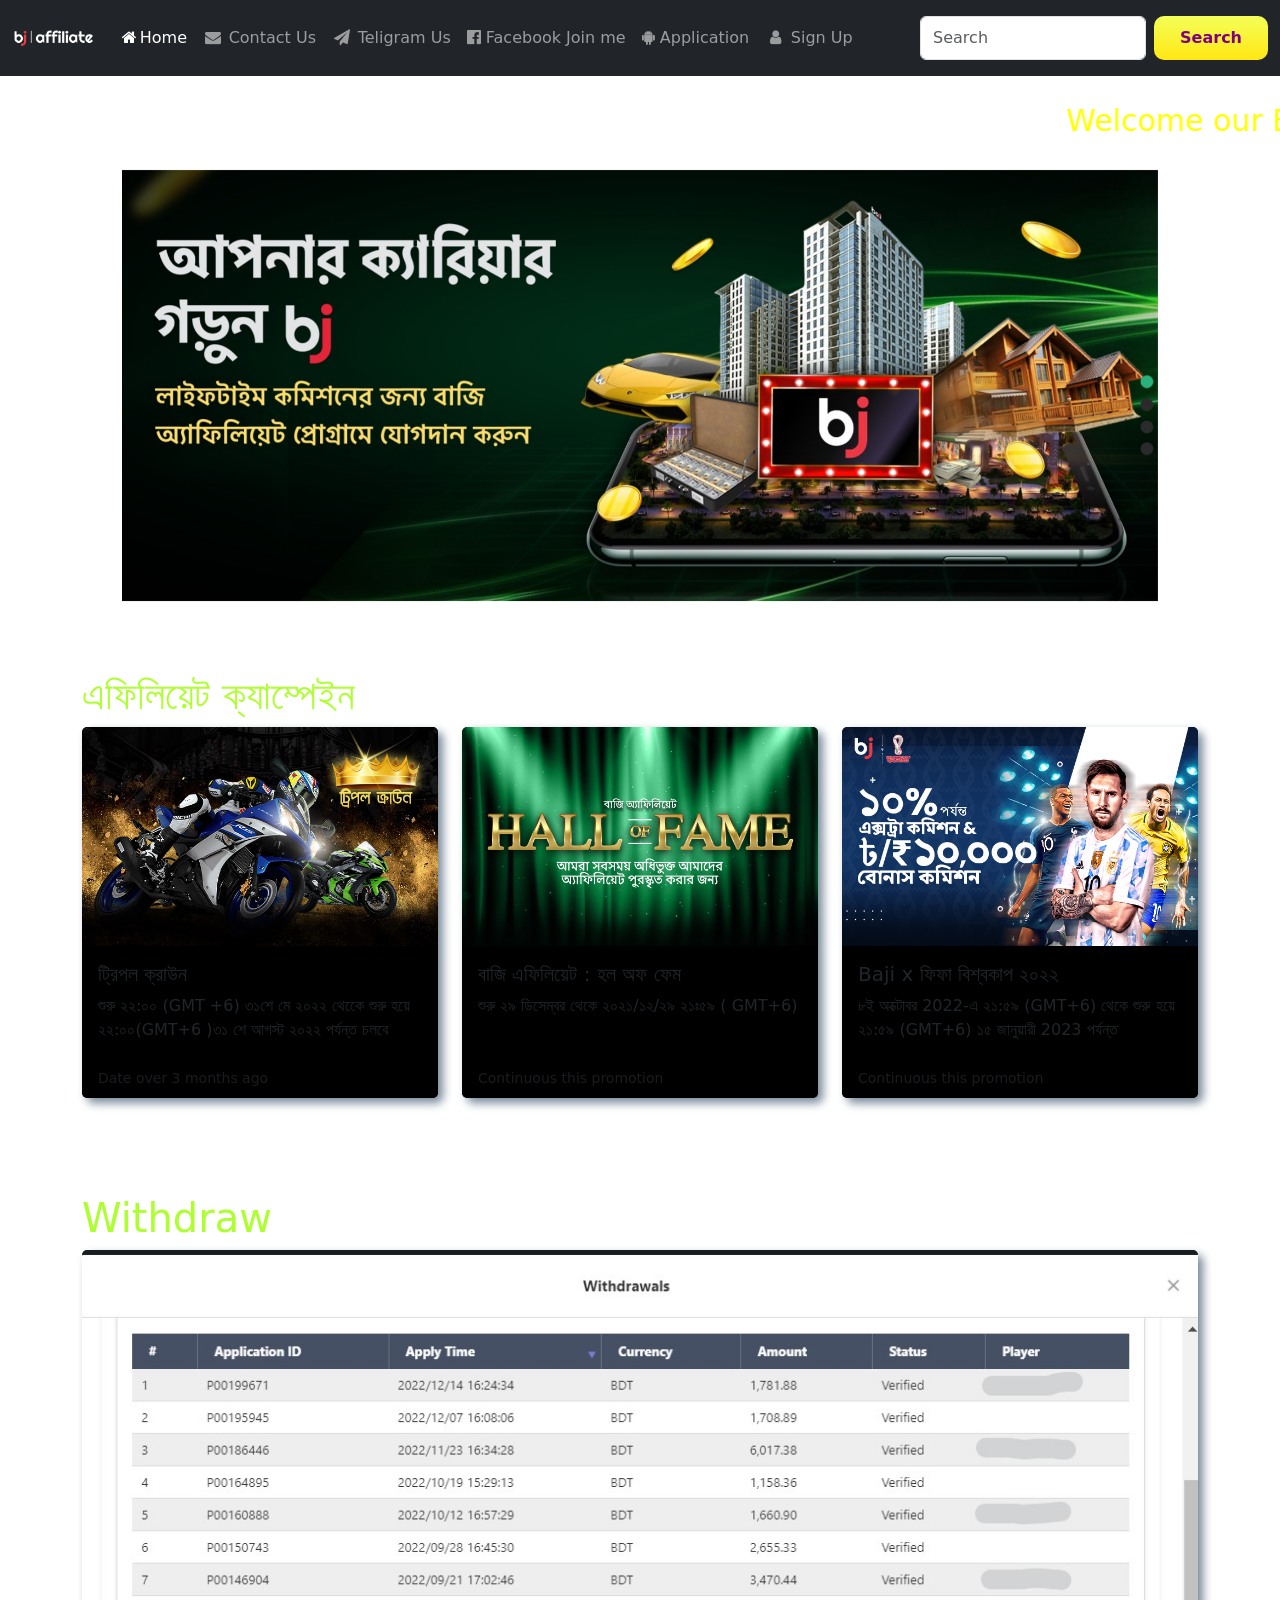
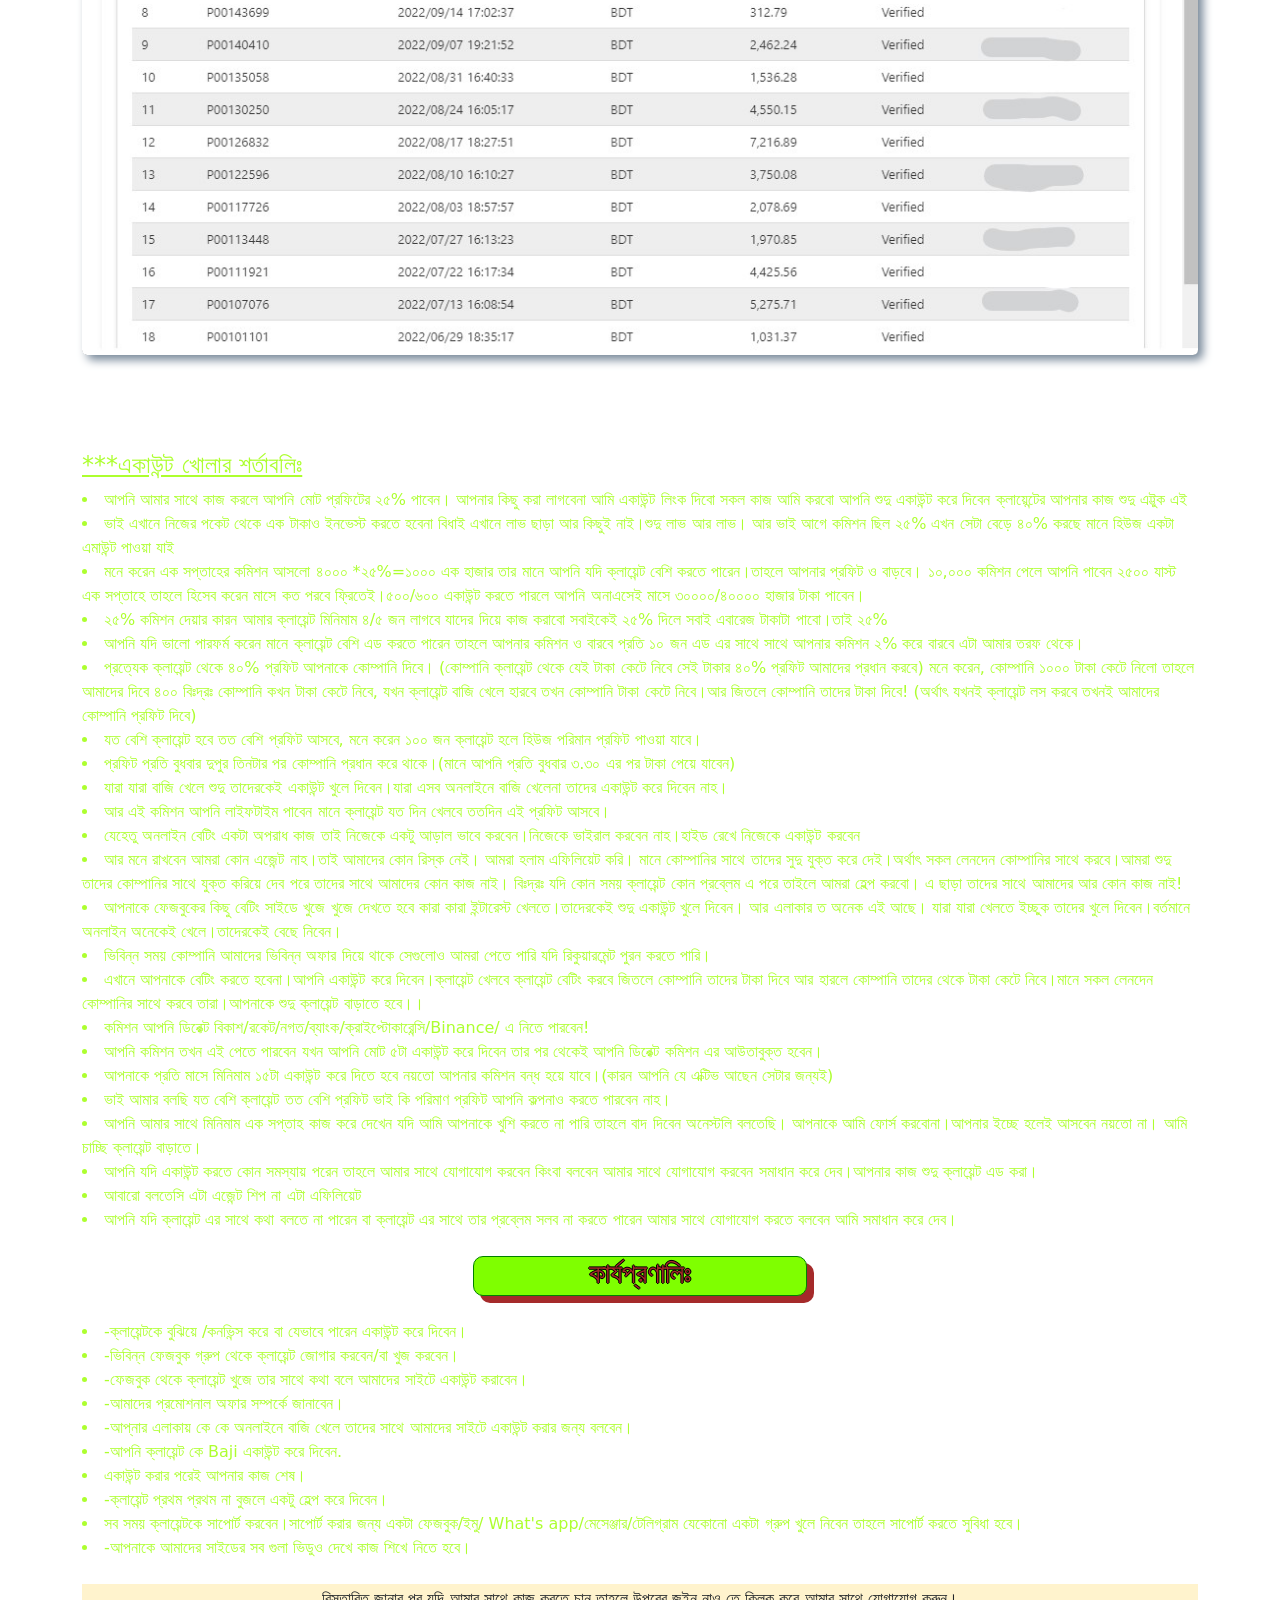
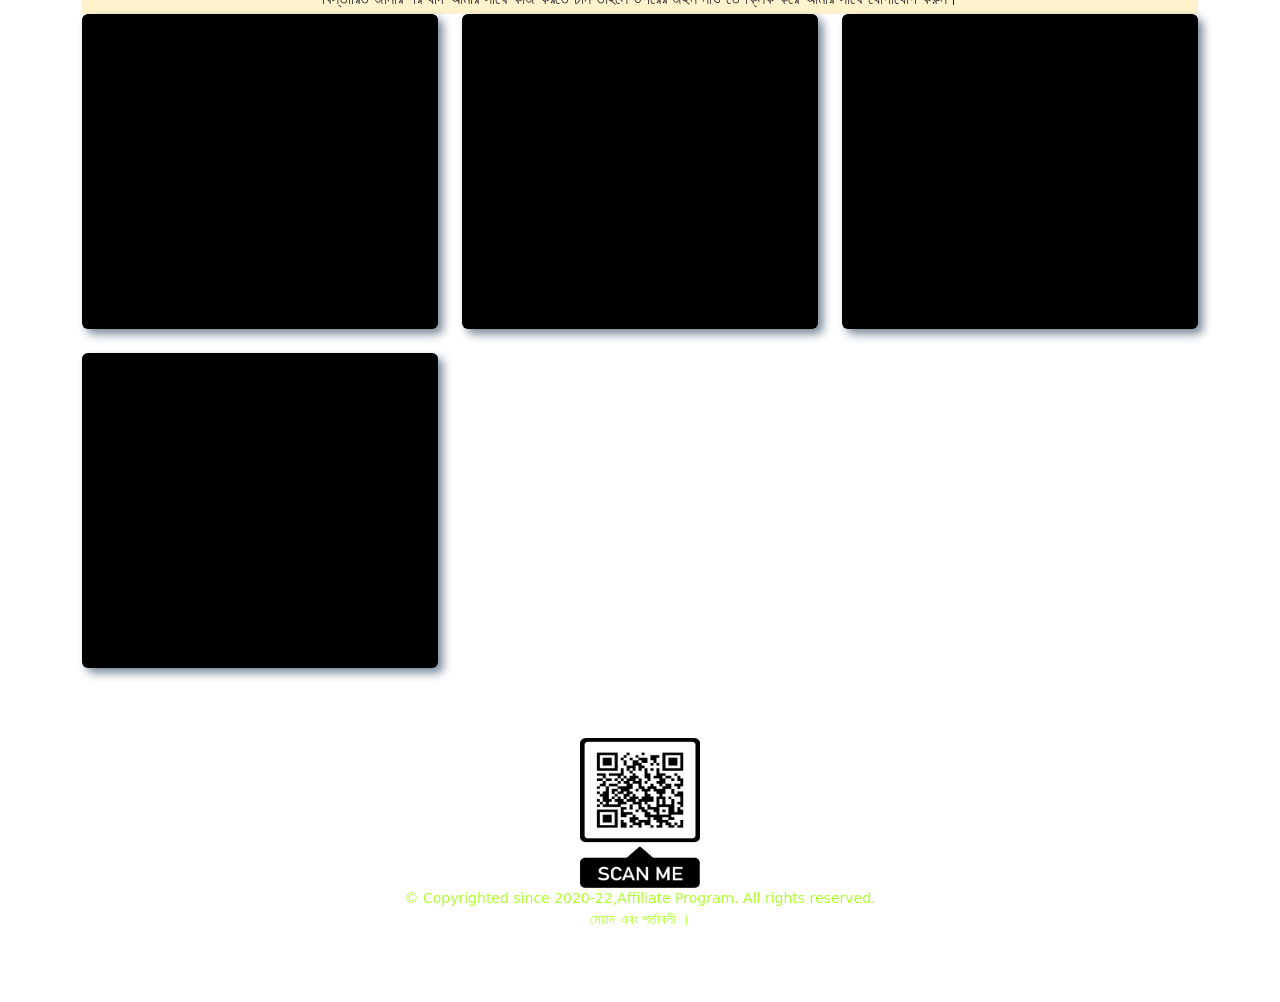
==== index.html @ 8727edd7 "final add" ====
<!DOCTYPE html>
<html lang="en">
    <head>
        <meta charset="UTF-8">
        <meta http-equiv="X-UA-Compatible" content="IE=edge">
        <meta name="viewport" content="width=device-width, initial-scale=1.0">
        <title>Baji Affiliates</title>
        <link href="https://cdn.jsdelivr.net/npm/bootstrap@5.2.0/dist/css/bootstrap.min.css" rel="stylesheet" integrity="sha384-gH2yIJqKdNHPEq0n4Mqa/HGKIhSkIHeL5AyhkYV8i59U5AR6csBvApHHNl/vI1Bx" crossorigin="anonymous">
        <link rel="stylesheet" href="style1.css">
        <link rel="stylesheet" href="https://cdnjs.cloudflare.com/ajax/libs/font-awesome/4.7.0/css/font-awesome.min.css">
        <link rel="shortcut icon" href="/programming/bajipartner/images/fav.png" type="image/x-icon">
        
    </head>
<body>
    

  
  <div class="container">
    <nav class="navbar navbar-expand-lg fixed-top navbar-dark bg-dark">
        <div class="container-fluid">
          <a class="navbar-brand logo" href="">
            <img src="images/logo2.png" alt="">
          </a>
          <button class="navbar-toggler" type="button" data-bs-toggle="collapse" data-bs-target="#navbarSupportedContent" aria-controls="navbarSupportedContent" aria-expanded="false" aria-label="Toggle navigation">
            <span class="navbar-toggler-icon"></span>
          </button>
          <div class="collapse navbar-collapse" id="navbarSupportedContent">
            <ul class="navbar-nav me-auto mb-2 mb-lg-0">
              <li class="nav-item">
                <a class="nav-link active" aria-current="page" href="#carousel-inner"><i class="fa fa-fw fa-home"></i>Home</a>
              </li>

              <li class="nav-item">
                <a class="nav-link" href="mailto: halifax980@gmail.com" target="_blank"><i class="fa fa-fw fa-envelope"></i>&nbsp;Contact Us</a>
              </li>
              <li class="nav-item">
                <a class="nav-link" href="https://t.me/QhsuX7SBz" target="_blank"><i class="fa fa-fw fa-send"></i>&nbsp;Teligram Us</a>
              </li>
              <li class="nav-item">
                <a class="nav-link" href="https://www.facebook.com/profile.php?id=100052078540586" target="_blank"><i class=" fa fa-facebook-official"></i>&nbsp;Facebook Join me</a>
              </li>
             
              <li class="nav-item">
                <a class="nav-link" href="https://baji777.com/h5/guest/appDownload.jsp" target="_blank"><i class="fa fa-android"></i>&nbsp;Application</a>
                </li>
                <li class="nav-item">
                    <a class="nav-link" href="https://baji7777.live/af/96813nhQ/baji01729" target="_blank"><i class="fa fa-fw fa-user"></i>&nbsp;Sign Up</a>
                    </li>
            </ul>
            <form class="d-flex" role="search">
              <input class="form-control me-2" type="search" placeholder="Search" aria-label="Search">
              <button class="btn btn-outline-success" type="submit">Search</button>
            </form>
          </div>
        </div>
      </nav>
</div>
<br><br>
<marquee class="marq" behavior="scroll" direction="left" scrollamount="10">Welcome our Baji Affiliate Platform.Build Your Career & Earn Money with Baji now | Baji Affiliates</marquee>
<div class="container">
  <div id="carouselExampleSlidesOnly" class="carousel slide d-flex justify-content-center" data-bs-ride="carousel">
    <div class="carousel-inner">
      <div class="carousel-item active">
        <img src="images/pic.jpg" class="d-block w-100" alt="...">
      </div>
      <div class="carousel-item">
        <img src="images/affiliate.jpg" class="d-block w-100" alt="..."><br>
        
      </div>
      <div class="carousel-item">
        <img src="images/pic3.png" class="d-block w-100" alt="..."><br>
         <div class="d-flex justify-content-center"><button class="btn">
            <a class="pact" href="https://t.me/QhsuX7SBz" target="_blank">Join Now</a></button>
            
         </div>
         </div>
    </div>
  </div>
  
</div>



<div class="container">
    <h1>এফিলিয়েট ক্যাম্পেইন</h1>
    <div class="row row-cols-1 row-cols-md-3 g-4">
        <div class="col">
          <div class="card h-100">
            <img src="images/car1.jpg" class="card-img-top" alt="...">
            <div class="card-body">
              <h5 class="card-title">ট্রিপল ক্রাউন </h5>
              <p class="card-text">
                শুরু ২২:০০ (GMT +6) ৩১শে মে ২০২২ থেকেে শুরু হয়ে ২২:০০(GMT+6 )৩১ শে আগস্ট ২০২২ পর্যন্ত চলবে</p>
            </div>
            <div class="card-footer">
              <small class="text-muted">Date over 3 months ago</small>
            </div>
          </div>
        </div>
        <div class="col">
          <div class="card h-100">
            <img src="images/card4.jpg" class="card-img-top" alt="...">
            <div class="card-body">
              <h5 class="card-title">বাজি এফিলিয়েট : হল অফ ফেম </h5>
              <p class="card-text">
                শুরু ২৯ ডিসেম্বর থেকে ২০২১/১২/২৯ ২১ঃ৫৯ ( GMT+6)</p>
            </div>
            <div class="card-footer">
              <small class="text-muted">Continuous this promotion</small>
            </div>
          </div>
          
        </div>
        <div class="col">
          <div class="card h-100">
            <img src="images/card3.jpg" class="card-img-top" alt="...">
            <div class="card-body">
              <h5 class="card-title">Baji x ফিফা বিশ্বকাপ ২০২২</h5>
              <p class="card-text">
                ৮ই অক্টোবর 2022-এ ২১:৫৯ (GMT+6) থেকে শুরু হয়ে ২১:৫৯ (GMT+6) ১৫ জানুয়ারী 2023 পর্যন্ত</p>
            </div>
            <div class="card-footer">
              <small class="text-muted">Continuous this promotion</small>
            </div>
          </div>
        </div>
      </div>

      <br><br><br><br>
      <h1>Withdraw</h1>
      <div class="card text-bg-dark">
        <img src="images/withdraw11.jpg" class="card-img" alt="...">
      </div>

      <br><br><br><br>
<container class="bgk text-only">
    <div class="bgk">
        <h4><u>***একাউন্ট খোলার শর্তাবলিঃ</u></h4>
    <li>আপনি আমার সাথে কাজ করলে আপনি মোট প্রফিটের ২৫% পাবেন।
        আপনার কিছু করা লাগবেনা আমি একাউন্ট লিংক দিবো সকল কাজ আমি করবো আপনি শুদু একাউন্ট করে দিবেন ক্লায়েন্টের আপনার কাজ শুদু এট্টুক এই
          </li>
          <li>ভাই এখানে নিজের পকেট থেকে এক টাকাও ইনভেস্ট করতে হবেনা বিধাই এখানে লাভ ছাড়া আর কিছুই নাই।শুদু লাভ আর লাভ।
        আর ভাই আগে কমিশন ছিল ২৫% এখন সেটা বেড়ে ৪০% করছে মানে হিউজ একটা এমাউন্ট পাওয়া যাই </li>
            <li>মনে করেন এক সপ্তাহের কমিশন আসলো ৪০০০ *২৫%=১০০০ এক হাজার তার মানে আপনি যদি ক্লায়েন্ট বেশি করতে পারেন।তাহলে আপনার প্রফিট ও বাড়বে।
        ১০,০০০ কমিশন পেলে আপনি পাবেন ২৫০০ যাস্ট এক সপ্তাহে তাহলে হিসেব করেন মাসে কত পরবে ফ্রিতেই।৫০০/৬০০ একাউন্ট করতে পারলে আপনি অনাএসেই মাসে ৩০০০০/৪০০০০ হাজার টাকা পাবেন।
          </li>
            <li>২৫% কমিশন দেয়ার কারন আমার ক্লায়েন্ট মিনিমাম ৪/৫ জন লাগবে যাদের দিয়ে কাজ করাবো সবাইকেই ২৫% দিলে সবাই এবারেজ টাকাটা পাবো।তাই ২৫%
          </li>
            <li>আপনি যদি ভালো পারফর্ম করেন মানে ক্লায়েন্ট বেশি এড করতে পারেন তাহলে আপনার কমিশন ও বারবে প্রতি ১০ জন এড এর সাথে সাথে আপনার কমিশন ২% করে বারবে এটা আমার তরফ থেকে।
          </li>
            <li>
              প্রত্যেক ক্লায়েন্ট  থেকে ৪০% প্রফিট আপনাকে কোম্পানি দিবে।
        (কোম্পানি ক্লায়েন্ট থেকে যেই টাকা কেটে নিবে সেই টাকার ৪০% প্রফিট আমাদের প্রধান করবে)
        মনে করেন, কোম্পানি ১০০০ টাকা কেটে নিলো তাহলে আমাদের দিবে ৪০০
        
        বিঃদ্রঃ কোম্পানি কখন টাকা কেটে নিবে,
        যখন ক্লায়েন্ট বাজি খেলে হারবে তখন কোম্পানি টাকা কেটে নিবে।আর জিতলে কোম্পানি তাদের টাকা দিবে!
        (অর্থাৎ যখনই ক্লায়েন্ট লস করবে তখনই আমাদের কোম্পানি প্রফিট দিবে)
          </li>
            <li>যত বেশি ক্লায়েন্ট হবে তত বেশি প্রফিট আসবে,
        মনে করেন ১০০ জন ক্লায়েন্ট হলে হিউজ পরিমান প্রফিট পাওয়া যাবে।
          </li>
            <li>প্রফিট প্রতি বুধবার দুপুর তিনটার পর কোম্পানি প্রধান করে থাকে।(মানে আপনি প্রতি বুধবার ৩.৩০ এর পর টাকা পেয়ে যাবেন)</li>
            <li>যারা যারা বাজি খেলে শুদু তাদেরকেই একাউন্ট খুলে দিবেন।যারা এসব অনলাইনে বাজি খেলেনা তাদের একাউন্ট করে দিবেন নাহ।</li>
            <li>আর এই কমিশন আপনি লাইফটাইম পাবেন মানে ক্লায়েন্ট যত দিন খেলবে ততদিন এই প্রফিট আসবে।</li>
            <li>যেহেতু অনলাইন বেটিং একটা অপরাধ কাজ তাই নিজেকে একটু আড়াল ভাবে করবেন।নিজেকে ভাইরাল করবেন নাহ।হাইড রেখে নিজেকে একাউন্ট করবেন</li>
            <li>আর মনে রাখবেন আমরা কোন এজেন্ট নাহ।তাই আমাদের কোন রিস্ক নেই।
        আমরা হলাম এফিলিয়েট করি।
        মানে কোম্পানির সাথে তাদের সুদু যুক্ত করে দেই।অর্থাৎ সকল লেনদেন কোম্পানির সাথে করবে।আমরা শুদু তাদের কোম্পানির সাথে যুক্ত করিয়ে দেব পরে তাদের সাথে আমাদের কোন কাজ নাই।
        বিঃদ্রঃ যদি কোন সময় ক্লায়েন্ট কোন প্রব্লেম এ পরে তাইলে আমরা হেল্প করবো।
        এ ছাড়া তাদের সাথে আমাদের আর কোন কাজ নাই!</li>
            <li>আপনাকে ফেজবুকের কিছু বেটিং সাইডে খুজে খুজে দেখতে হবে কারা কারা ইন্টারেস্ট খেলতে।তাদেরকেই শুদু একাউন্ট খুলে দিবেন।
        আর এলাকার ত অনেক এই আছে। যারা যারা খেলতে ইচ্ছুক তাদের খুলে দিবেন।বর্তমানে অনলাইন অনেকেই খেলে।তাদেরকেই বেছে নিবেন।</li>
            <li>ভিবিন্ন সময় কোম্পানি আমাদের ভিবিন্ন অফার দিয়ে থাকে সেগুলোও আমরা পেতে পারি যদি রিকুয়ারমেন্ট পুরন করতে পারি।</li>
            <li>এখানে আপনাকে বেটিং করতে হবেনা।আপনি একাউন্ট করে দিবেন।ক্লায়েন্ট খেলবে ক্লায়েন্ট বেটিং করবে জিতলে কোম্পানি তাদের টাকা দিবে আর হারলে কোম্পানি তাদের থেকে টাকা কেটে নিবে।মানে সকল লেনদেন কোম্পানির সাথে করবে তারা।আপনাকে শুদু ক্লায়েন্ট বাড়াতে হবে।।</li>
                <li>কমিশন আপনি ডিরেক্ট বিকাশ/রকেট/নগত/ব্যাংক/ক্রাইপ্টোকারেন্সি/Binance/ এ নিতে পারবেন!</li>
            <li>আপনি কমিশন তখন এই পেতে পারবেন যখন আপনি মোট ৫টা একাউন্ট করে দিবেন তার পর থেকেই আপনি ডিরেক্ট কমিশন এর আউতাবুক্ত হবেন।</li>
            <li>আপনাকে প্রতি মাসে মিনিমাম ১৫টা একাউন্ট করে দিতে হবে নয়তো আপনার কমিশন বন্ধ হয়ে যাবে।(কারন আপনি যে এক্টিভ আছেন সেটার জন্যই)</li>
            <li>ভাই আমার বলছি যত বেশি ক্লায়েন্ট তত বেশি প্রফিট ভাই কি পরিমাণ প্রফিট আপনি কল্পনাও করতে পারবেন নাহ।</li>
            <li>আপনি আমার সাথে মিনিমাম এক সপ্তাহ কাজ করে দেখেন যদি আমি আপনাকে খুশি করতে না পারি তাহলে বাদ দিবেন অনেস্টলি বলতেছি।
        আপনাকে আমি ফোর্স করবোনা।আপনার ইচ্ছে হলেই আসবেন নয়তো না।
        আমি চাচ্ছি ক্লায়েন্ট বাড়াতে।</li>
        <li>আপনি যদি একাউন্ট করতে কোন সমস্যায় পরেন তাহলে আমার সাথে যোগাযোগ করবেন কিংবা বলবেন আমার সাথে যোগাযোগ করবেন সমাধান করে দেব।আপনার কাজ শুদু ক্লায়েন্ট এড করা।</li>
        <li>আবারো বলতেসি এটা এজেন্ট শিপ না এটা এফিলিয়েট </li>
        <li>আপনি যদি ক্লায়েন্ট এর সাথে কথা বলতে না পারেন বা ক্লায়েন্ট এর সাথে তার প্রব্লেম সলব না করতে পারেন আমার সাথে যোগাযোগ করতে বলবেন আমি সমাধান করে দেব।</li><br>
        <h3>কার্যপ্রণালিঃ</h3><br>
            <li>-ক্লায়েন্টকে বুঝিয়ে /কনভিন্স করে বা যেভাবে পারেন একাউন্ট করে দিবেন।</li>
            <li>-ভিবিন্ন ফেজবুক গ্রুপ থেকে ক্লায়েন্ট জোগার করবেন/বা খুজ করবেন।</li>
            <li>-ফেজবুক থেকে ক্লায়েন্ট খুজে তার সাথে কথা বলে আমাদের সাইটে একাউন্ট করাবেন।</li>
            <li>-আমাদের প্রমোশনাল অফার সম্পর্কে জানাবেন।</li>
            <li>-আপ্নার এলাকায় কে কে অনলাইনে বাজি খেলে তাদের সাথে আমাদের সাইটে একাউন্ট করার জন্য বলবেন।</li>
            <li>-আপনি  ক্লায়েন্ট কে Baji একাউন্ট করে দিবেন.</li>
            <li>একাউন্ট করার পরেই আপনার কাজ শেষ। </li>
            <li>-ক্লায়েন্ট প্রথম প্রথম না বুজলে একটু হেল্প করে দিবেন।</li>
            <li>সব সময় ক্লায়েন্টকে সাপোর্ট করবেন।সাপোর্ট করার জন্য একটা ফেজবুক/ইমু/ What's app/মেসেঞ্জার/টেলিগ্রাম যেকোনো একটা গ্রুপ খুলে নিবেন তাহলে সাপোর্ট করতে সুবিধা হবে।</li>
            <li>-আপনাকে আমাদের সাইডের সব গুলা ভিডুও দেখে কাজ শিখে নিতে হবে।</li>
            <br>
            <mark class="d-flex justify-content-center">বিস্তারিত জানার পর যদি আমার সাথে কাজ করতে চান তাহলে উপরের জইন নাও তে ক্লিক করে আমার সাথে যোগাযোগ করুন।</mark></li>
    </div>
</container>

 <div class="row row-cols-1 row-cols-md-3 g-4">
    <div class="col">
      <div class="card h-100">
        <iframe width="100%" height="315" src="https://www.youtube.com/embed/Ater3jT_uD0" title="YouTube video player" frameborder="0" allow="accelerometer; autoplay; clipboard-write; encrypted-media; gyroscope; picture-in-picture" allowfullscreen></iframe>
      </div>
    </div>
    <div class="col">
      <div class="card h-100">
        <iframe width="100%" height="315" src="https://www.youtube.com/embed/0i-Vy63gHSw" title="YouTube video player" frameborder="0" allow="accelerometer; autoplay; clipboard-write; encrypted-media; gyroscope; picture-in-picture" allowfullscreen></iframe>      </div>
    </div>
    <div class="col">
      <div class="card h-100">
        <iframe width="100%" height="315" src="https://www.youtube.com/embed/cJnGkzUXI0A" title="YouTube video player" frameborder="0" allow="accelerometer; autoplay; clipboard-write; encrypted-media; gyroscope; picture-in-picture" allowfullscreen></iframe>      </div>
    </div>
    <div class="col">
      <div class="card h-100">
        <iframe width="100%" height="315" src="https://www.youtube.com/embed/DA0BvcbBFjQ" title="YouTube video player" frameborder="0" allow="accelerometer; autoplay; clipboard-write; encrypted-media; gyroscope; picture-in-picture" allowfullscreen></iframe>      </div>
    </div>
  </div>


</div>
<footer > 
    <div class="res d-flex justify-content-center"><img src="images/frame.png" alt="not found" ></div>
    <small class="d-flex justify-content-center">
        © Copyrighted since 2020-22,Affiliate Program. All rights reserved.<br>
        মেয়াদ এবং শর্তাবলী ।</small>
  </footer>
  <br><br><br>
<script src="https://cdn.jsdelivr.net/npm/bootstrap@5.2.0/dist/js/bootstrap.bundle.min.js" integrity="sha384-A3rJD856KowSb7dwlZdYEkO39Gagi7vIsF0jrRAoQmDKKtQBHUuLZ9AsSv4jD4Xa" crossorigin="anonymous"></script> 

    </body>
</html>
---- style1.css ----
.logo img{
    left: 15px;
    max-width: 200px;
    max-height: 50px;}

.carousel-inner{height: 100%;
    width: 100%;}

body{background-image:url('https://www.pcclean.io/wp-content/uploads/2020/4/E7BFb2.jpg');
    background-repeat: no-repeat;
    background-attachment: fixed;
    background-size: 100% 120%;
    color: greenyellow;
    }
.marq    {
        color: yellow;
        font-size: 30px;}

.container  {margin-bottom: 50px;}
.text-only  {margin-left: 0px;}


h2  {
    border:1px solid green;
    border-radius: 10px;
    color: brown;
    box-shadow: 7px 7px;
    text-shadow:-1px 0 black, 0 1px black, 1px 0 black, 0 -1px black;
    background-color: chartreuse;
    width:35%;
    text-align: center;
    height:30px;
    margin:4px 30%;}

h3  {
    border:1px solid green;
    border-radius: 10px;
    color: brown;
    box-shadow: 7px 7px;
    text-shadow:-1px 0 black, 0 1px black, 1px 0 black, 0 -1px black;
    background-color: chartreuse;
    width:30%;
    text-align: center;
    height:40px;
    margin:auto;}

.pink-bg{
    border-radius: 10px;}

    .btn{border-radius: 10px;
        border:  #f6d70f;
        color: purple ;
        padding: 10px 26px;
        background-image: linear-gradient(to bottom,#f4ff58 0%, #ffe713 100%);
        font-weight: 700;}
    
    
    .price{color: #fc0a66;}
    .carousel-item{padding: 20px 40px;}
    .cat1, .cat2, .cat3{padding: 20px 20px;
                         border-radius: 8px;
                        height: 100px;
                        }
    .bgk img {height:300px;
             border-radius: 12px;
            width: 405px;}

.act {background-color: green;}

#pact {color:rgb(233, 12, 148);
        text-decoration: none;}

.catagories h1{color: white;}

.catagories img {width: 100px;}

.card{   border: none;
         background-color:#000000;
         box-shadow: 5px 5px 10px lightslategray ;}

footer{text-align: center;}
#frotto{text-align: center;}

.card-footer{border: none;
            background-color:#000000;}
.card-footer1{border: none;
                background-color:gray;}
#subf{height: 300px;}
.jam img {height: 400px;}
.pam img {height: 400px;}
                            
                            
.bgk{margin-left: 0px;}
                            
#jmk{margin-left: 100px;
     padding-left: 100px;
    padding-right: 370px;}
                        
    div.gallery {
        margin: 5px;
        border: 1px solid #ccc;
        float: left;
        width: 180px;
      }
      
      div.gallery:hover {
        border: 1px solid #777;
      }
      
      div.gallery img {
        width: 100%;
        height: 150px;
      }
      
      div.desc {
        padding: 15px;
        text-align: center;
      }
      
    .res img{ height: 150px;
            width: 120px;
            margin-top: 20px;}
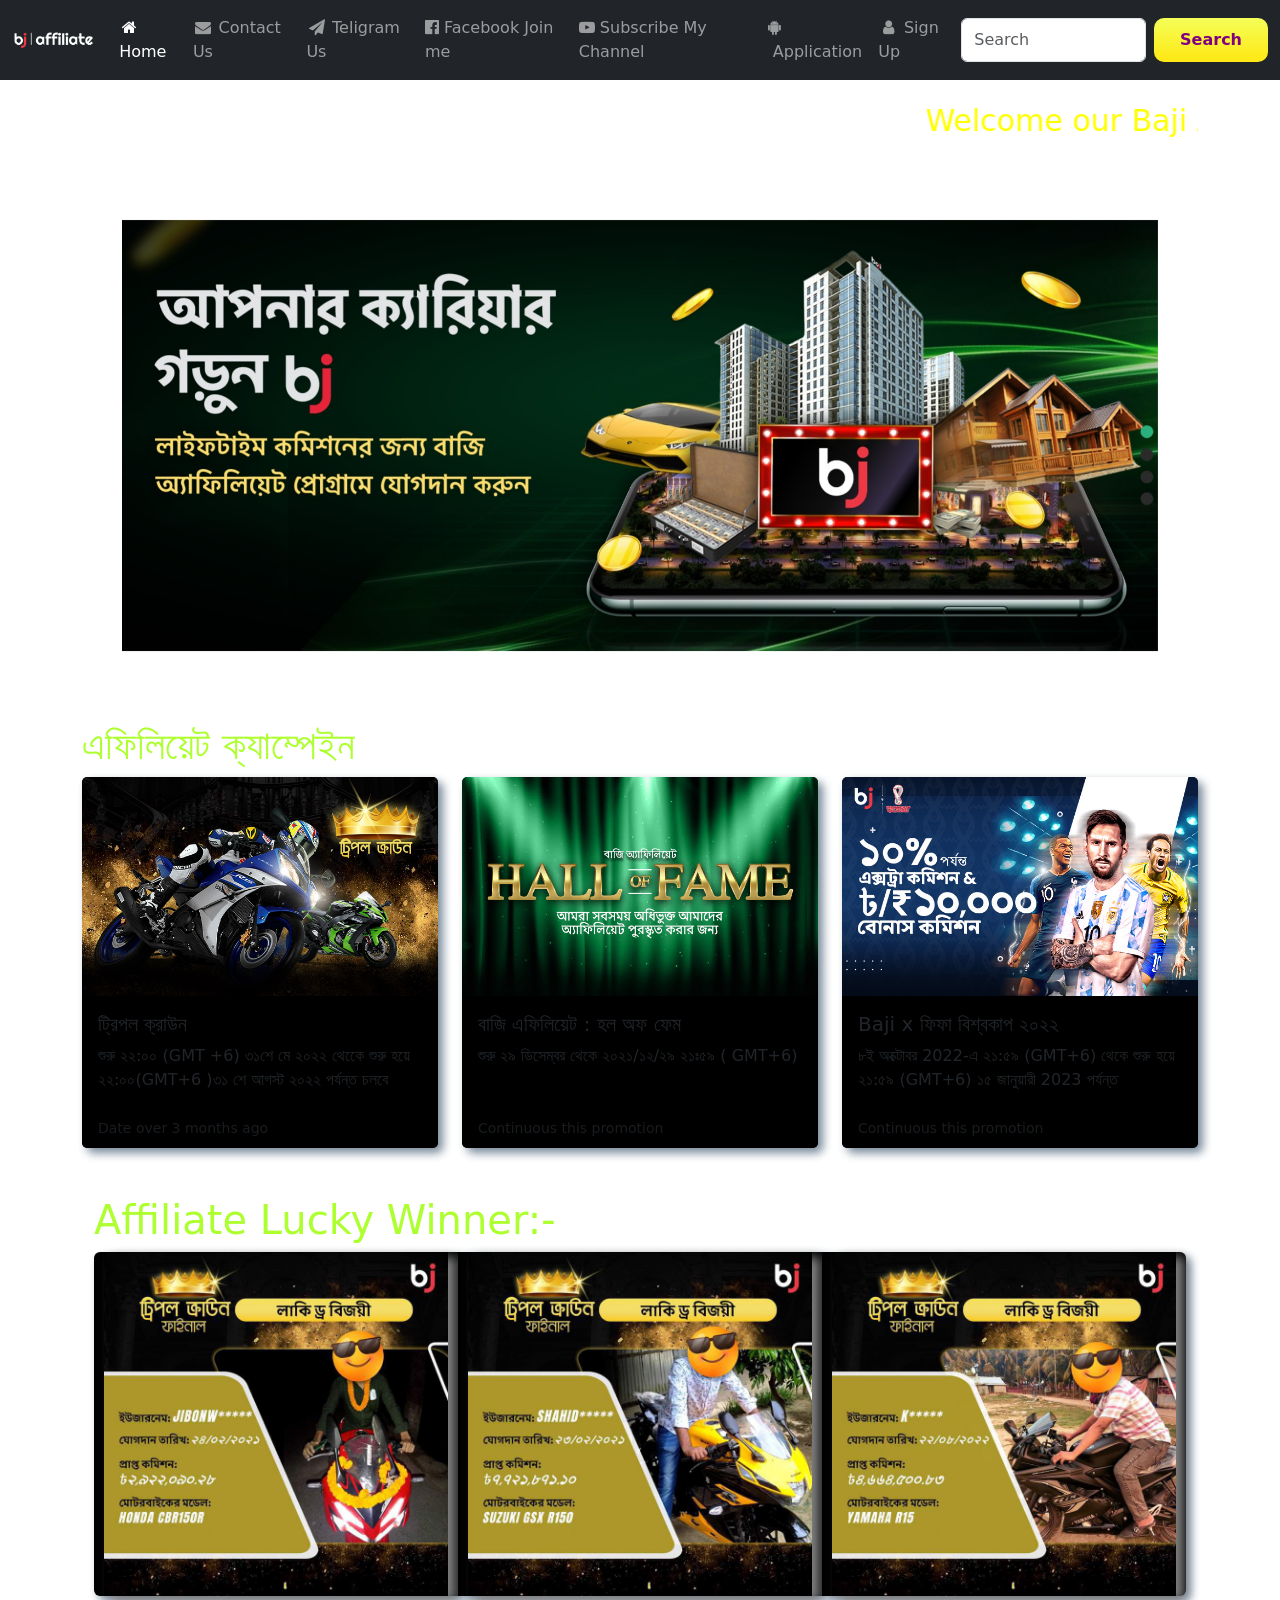
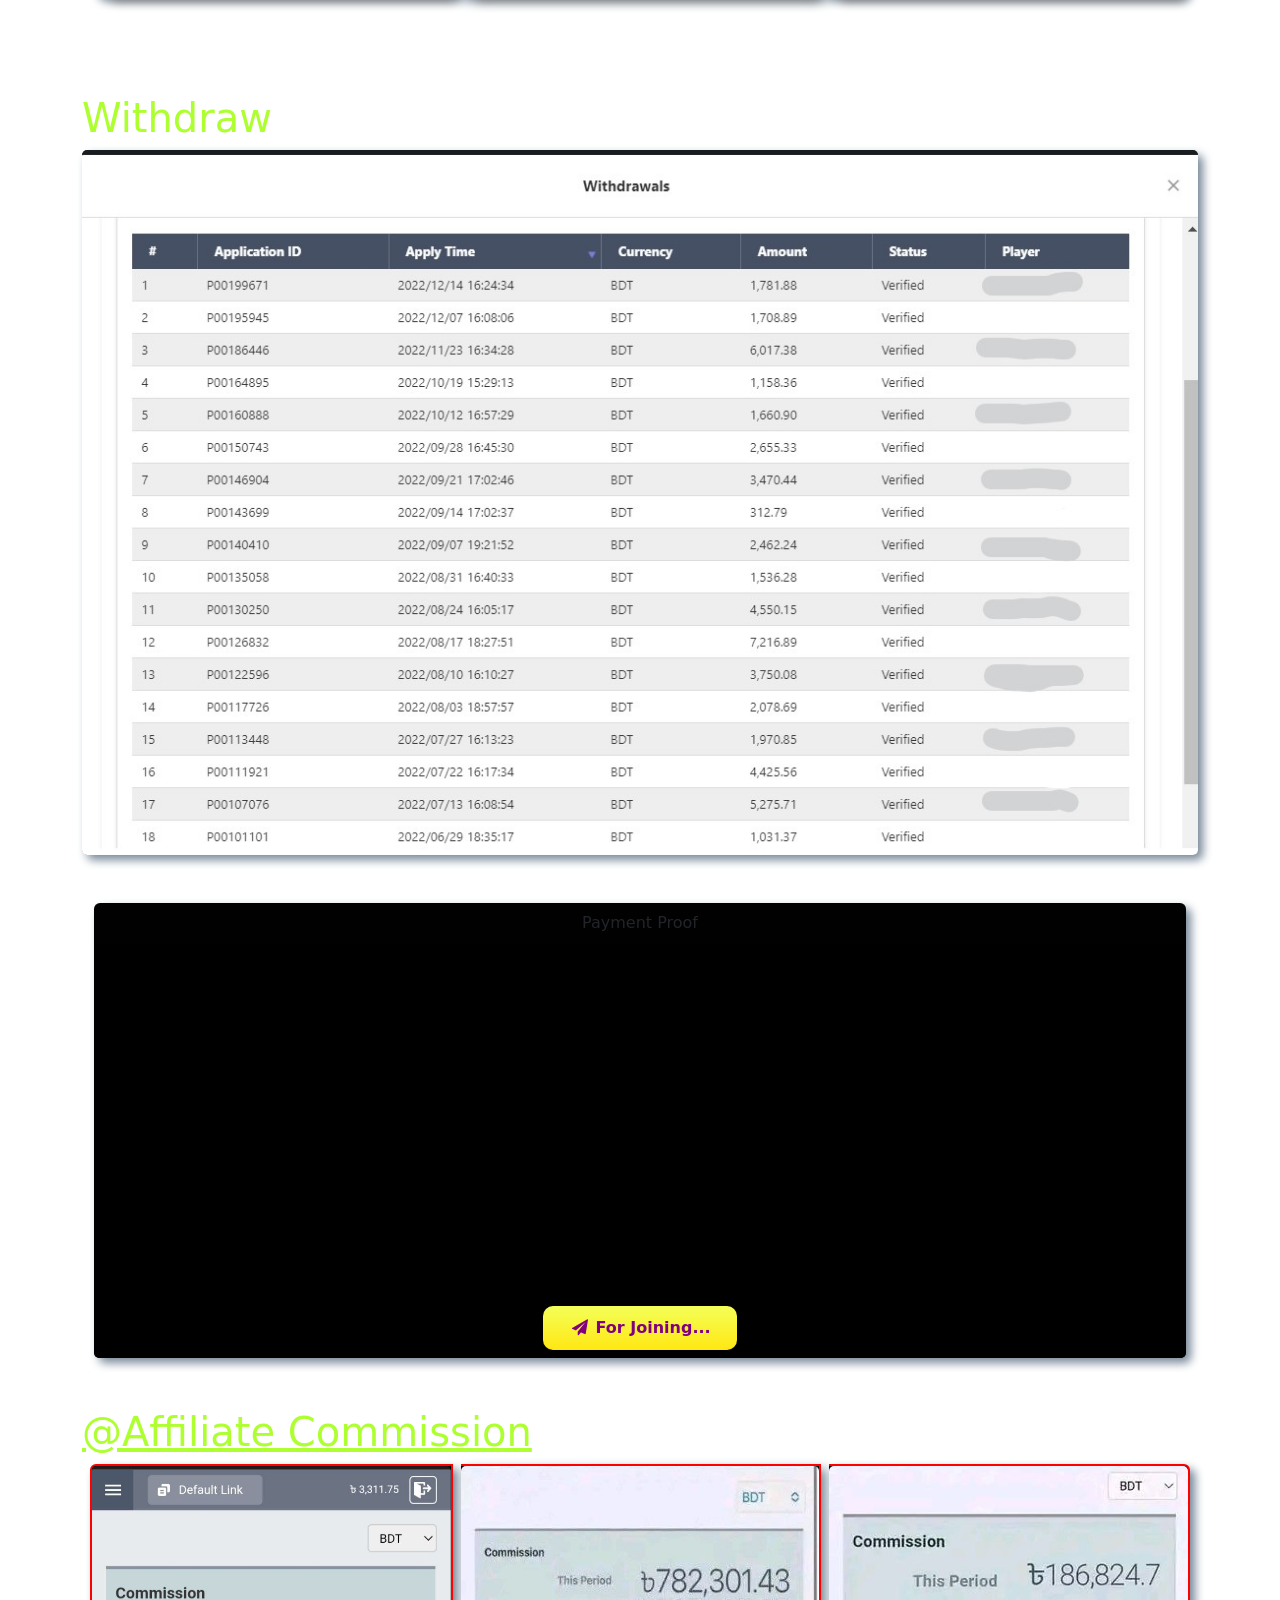
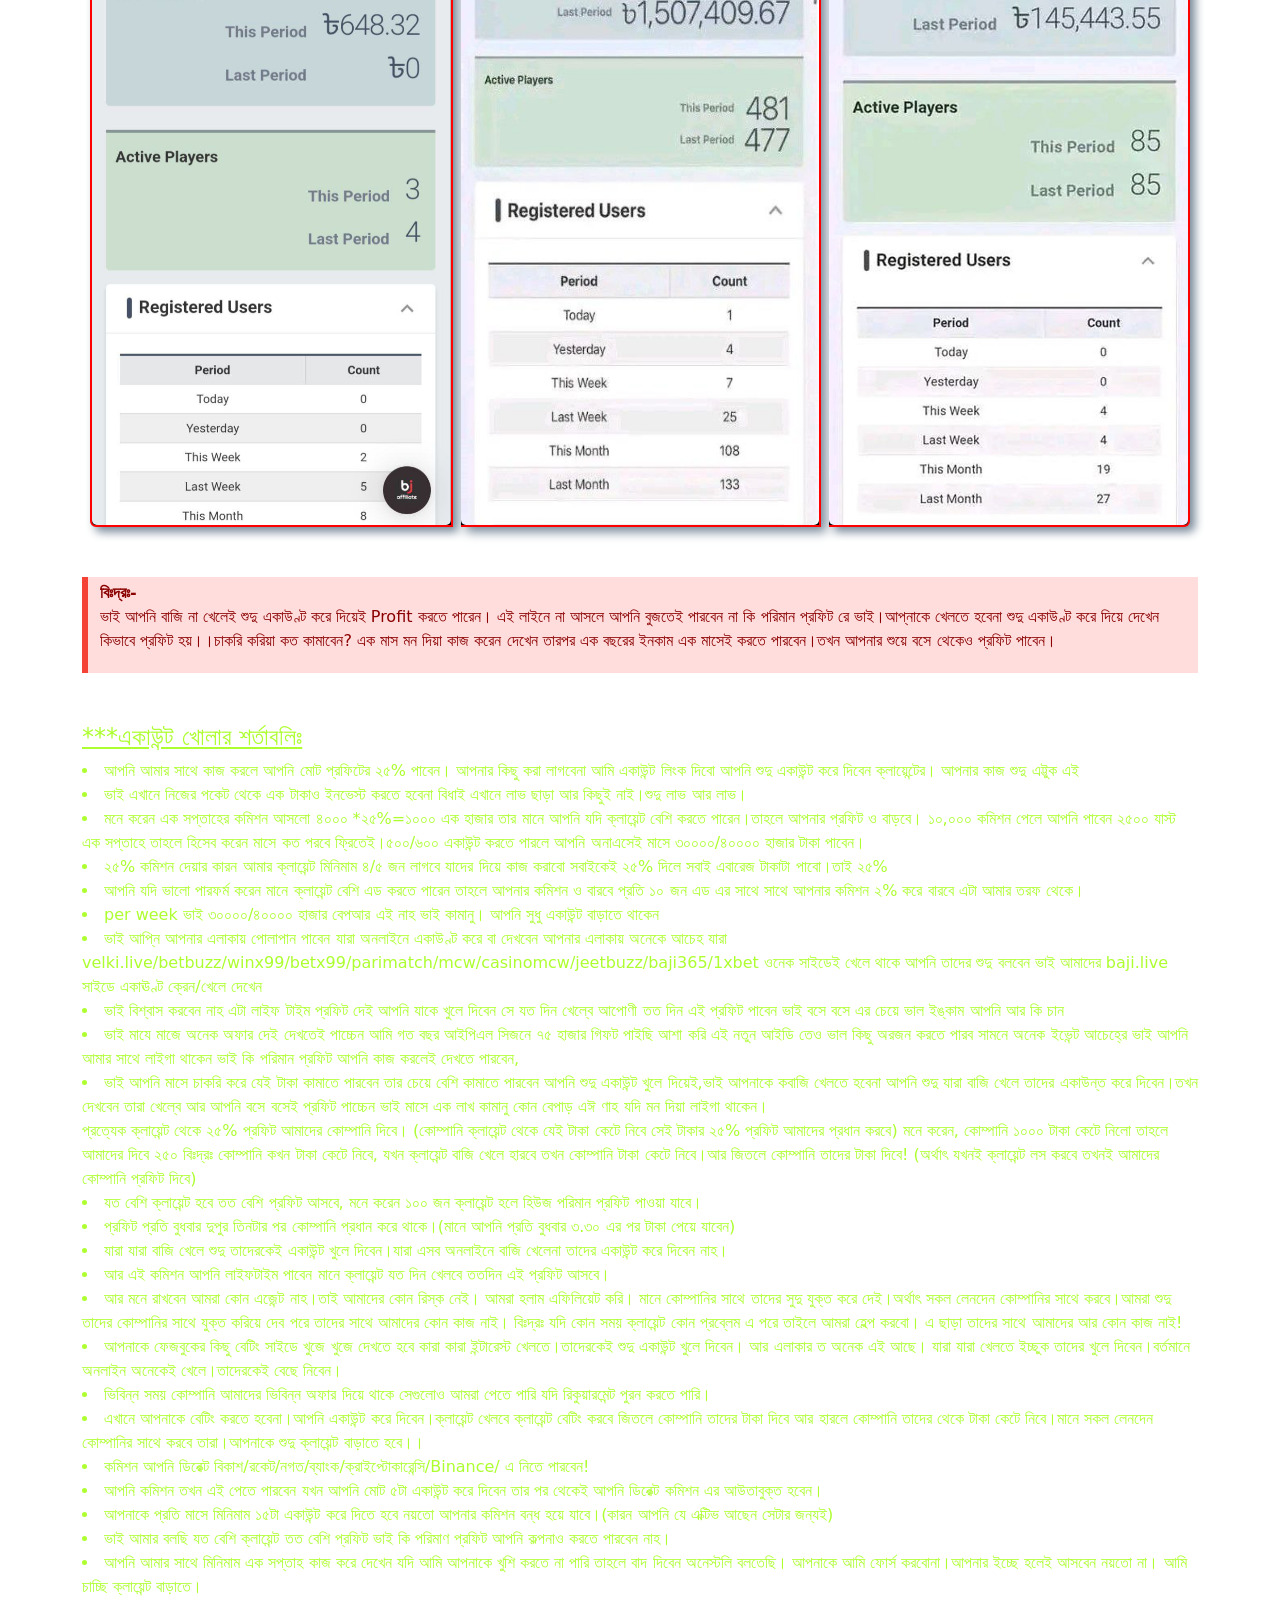
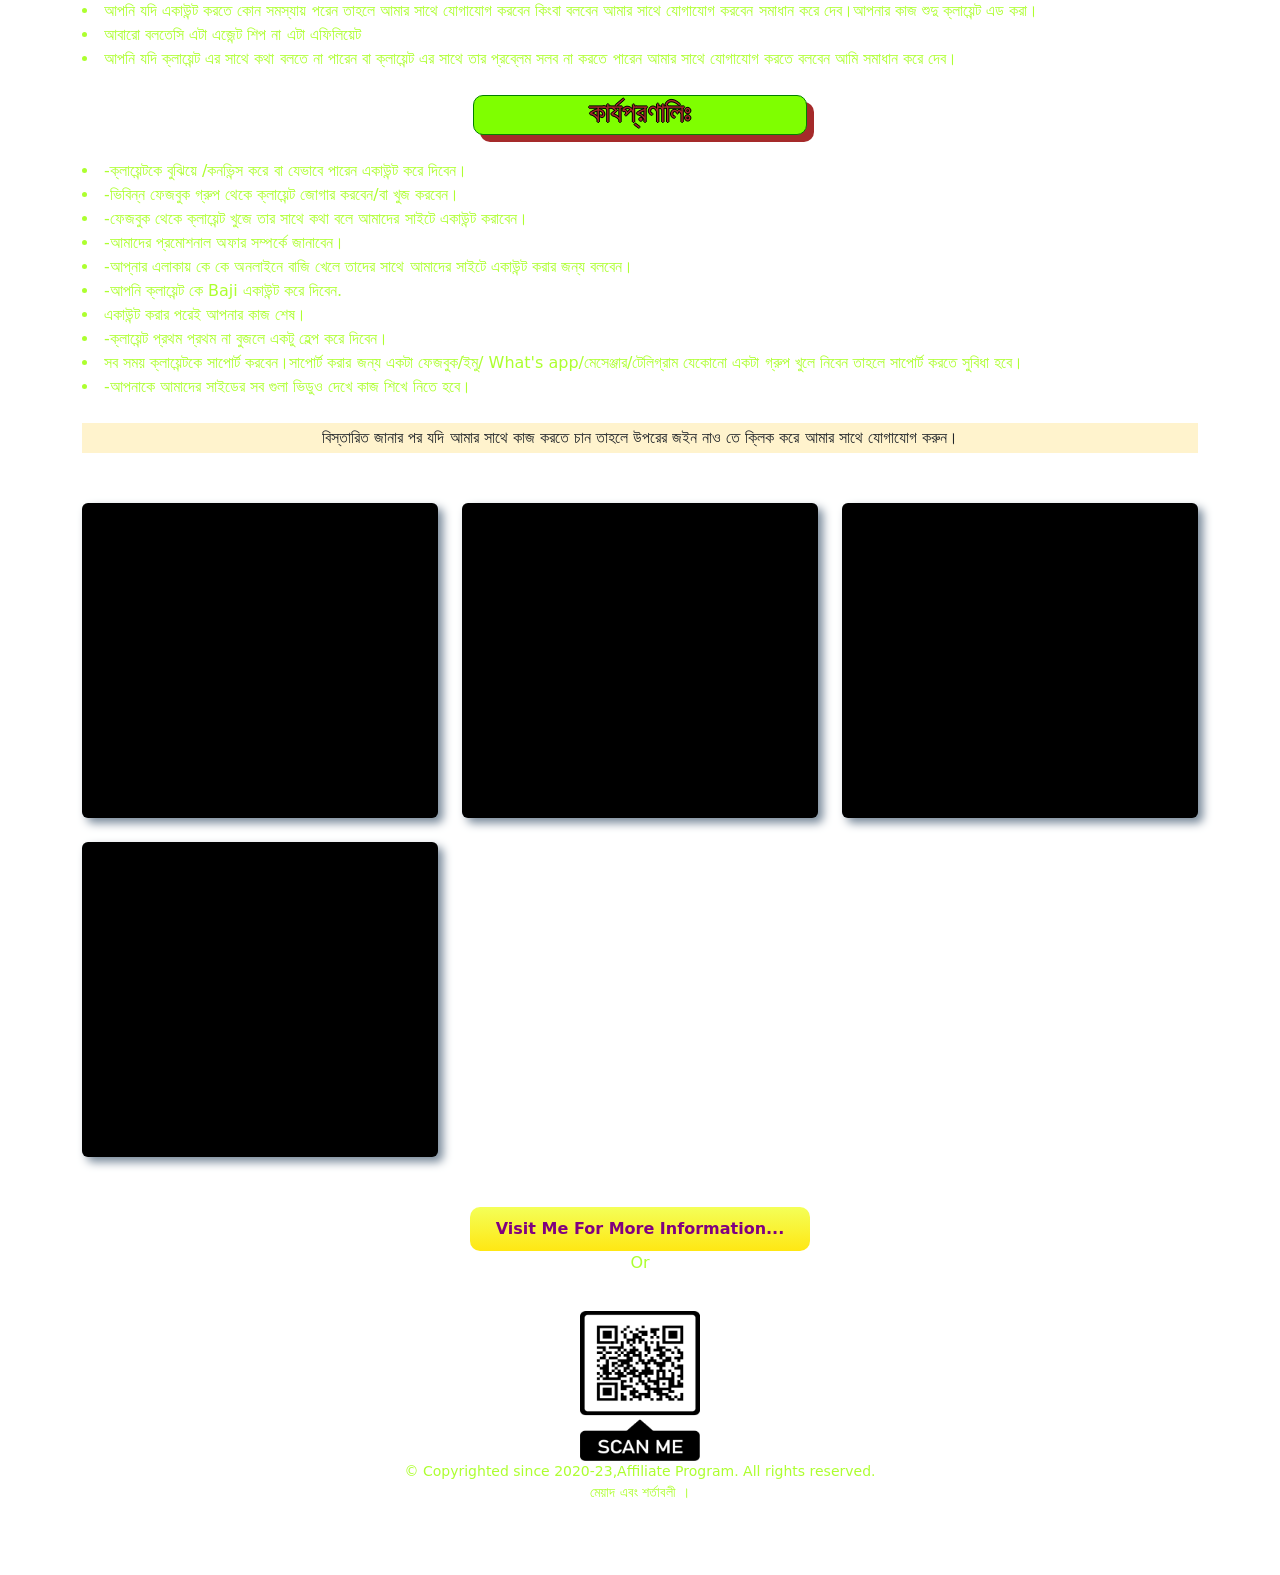
==== commit 04f92d8a: "updated file" ====
--- a/index.html
+++ b/index.html
@@ -40,13 +40,16 @@
               <li class="nav-item">
                 <a class="nav-link" href="https://www.facebook.com/profile.php?id=100052078540586" target="_blank"><i class=" fa fa-facebook-official"></i>&nbsp;Facebook Join me</a>
               </li>
-             
+              <li class="nav-item">
+                <a class="nav-link" href="https://www.youtube.com/@2minutetomschool409" target="_blank"><i class="fa fa-youtube-play" aria-hidden="true"></i>&nbsp;Subscribe My Channel</a>
+                </li>
               <li class="nav-item">
                 <a class="nav-link" href="https://baji777.com/h5/guest/appDownload.jsp" target="_blank"><i class="fa fa-android"></i>&nbsp;Application</a>
                 </li>
                 <li class="nav-item">
                     <a class="nav-link" href="https://baji7777.live/af/96813nhQ/baji01729" target="_blank"><i class="fa fa-fw fa-user"></i>&nbsp;Sign Up</a>
                     </li>
+                    
             </ul>
             <form class="d-flex" role="search">
               <input class="form-control me-2" type="search" placeholder="Search" aria-label="Search">
@@ -57,7 +60,8 @@
       </nav>
 </div>
 <br><br>
-<marquee class="marq" behavior="scroll" direction="left" scrollamount="10">Welcome our Baji Affiliate Platform.Build Your Career & Earn Money with Baji now | Baji Affiliates</marquee>
+<div class="container">
+<marquee class="marq" behavior="scroll" direction="left" scrollamount="10">Welcome our Baji Affiliate Platform.Build Your Career & Earn Money with Baji now | Baji Affiliates</marquee></div>
 <div class="container">
   <div id="carouselExampleSlidesOnly" class="carousel slide d-flex justify-content-center" data-bs-ride="carousel">
     <div class="carousel-inner">
@@ -125,23 +129,79 @@
             </div>
           </div>
         </div>
+      </div><br><br>
+      <div class="container">
+        <h1>Affiliate Lucky Winner:-</h1>
+        <div class="card-group">
+          <div class="card">
+           <div class="pngg">
+            <img src="images/offer-1.jpg" class="card-img" alt="...">
+           </div>
+          </div>
+          <div class="card">
+            <div class="pngg"><img src="images/offer-2.jpg" class="card-img" alt="..."></div>
+            
+          </div>
+          <div class="card">
+            <div class="pngg"> <img src="images/offer-3.jpg" class="card-img" alt="..."></div>
+           
+          </div>
+        </div>
       </div>
-
-      <br><br><br><br>
-      <h1>Withdraw</h1>
+            
+      <br><br>
+      <h1 style="justify-content: center;">Withdraw</h1>
       <div class="card text-bg-dark">
         <img src="images/withdraw11.jpg" class="card-img" alt="...">
-      </div>
-
-      <br><br><br><br>
+      </div><br><br>
+      <div class="container">
+
+        <div class="card text-center">
+          <div class="card-header">
+            Payment Proof
+          </div>
+          <div class="card-body">
+            <iframe width="100%" height="315" src="https://www.youtube.com/embed/W3PGCkEMAys" title="YouTube video player" frameborder="0" allow="accelerometer; autoplay; clipboard-write; encrypted-media; gyroscope; picture-in-picture" allowfullscreen></iframe>
+          </div>
+          <div class="card-footer text-muted">
+            <button class="btn btn-outline-success" type="submit">  
+            <a class="nav-link" href="https://t.me/QhsuX7SBz" target="_blank">
+            <i class="fa fa-fw fa-send"></i>&nbsp;For Joining...</a></button>
+          </div>
+        </div>
+         </div>
+
+
+
+</div>
+
+<div class="container nini">
+  <h1> <u>@Affiliate Commission</u></h1>
+  <div class="card-group">
+    <div class="card pngr">
+      <img src="images/proof-1.jpg" class="card-img" alt="...">
+    </div>
+    <div class="card pngr">
+      <img src="images/pfoof-2.jpg" class="card-img" alt="...">
+    </div>
+    <div class="card pngr">
+      <img src="images/proo-3.jpg" class="card-img" alt="...">
+    </div>
+  </div>
+</div>
+            
+  <div class="container">
+    <div class="danger">
+    <p><strong>বিঃদ্রঃ-</strong><br> ভাই আপনি বাজি না খেলেই শুদু একাউণ্ট করে দিয়েই Profit করতে পারেন। এই লাইনে না আসলে আপনি বুজতেই পারবেন না কি পরিমান প্রফিট রে ভাই।আপ্নাকে খেলতে হবেনা শুদু একাউণ্ট করে দিয়ে দেখেন কিভাবে প্রফিট হয়।।চাকরি করিয়া কত কামাবেন? এক মাস মন দিয়া কাজ করেন দেখেন তারপর এক বছরের ইনকাম এক মাসেই করতে পারবেন।তখন আপনার শুয়ে বসে থেকেও প্রফিট পাবেন।</p>
+</div>
+  </div>
+     <div class="container">
 <container class="bgk text-only">
     <div class="bgk">
         <h4><u>***একাউন্ট খোলার শর্তাবলিঃ</u></h4>
-    <li>আপনি আমার সাথে কাজ করলে আপনি মোট প্রফিটের ২৫% পাবেন।
-        আপনার কিছু করা লাগবেনা আমি একাউন্ট লিংক দিবো সকল কাজ আমি করবো আপনি শুদু একাউন্ট করে দিবেন ক্লায়েন্টের আপনার কাজ শুদু এট্টুক এই
-          </li>
-          <li>ভাই এখানে নিজের পকেট থেকে এক টাকাও ইনভেস্ট করতে হবেনা বিধাই এখানে লাভ ছাড়া আর কিছুই নাই।শুদু লাভ আর লাভ।
-        আর ভাই আগে কমিশন ছিল ২৫% এখন সেটা বেড়ে ৪০% করছে মানে হিউজ একটা এমাউন্ট পাওয়া যাই </li>
+        <li>আপনি আমার সাথে কাজ করলে আপনি মোট প্রফিটের ২৫% পাবেন।
+        আপনার কিছু করা লাগবেনা আমি একাউন্ট লিংক দিবো আপনি শুদু একাউন্ট করে দিবেন ক্লায়েন্টের। আপনার কাজ শুদু এট্টুক এই</li>
+          <li>ভাই এখানে নিজের পকেট থেকে এক টাকাও ইনভেস্ট করতে হবেনা বিধাই এখানে লাভ ছাড়া আর কিছুই নাই।শুদু লাভ আর লাভ।</li>
             <li>মনে করেন এক সপ্তাহের কমিশন আসলো ৪০০০ *২৫%=১০০০ এক হাজার তার মানে আপনি যদি ক্লায়েন্ট বেশি করতে পারেন।তাহলে আপনার প্রফিট ও বাড়বে।
         ১০,০০০ কমিশন পেলে আপনি পাবেন ২৫০০ যাস্ট এক সপ্তাহে তাহলে হিসেব করেন মাসে কত পরবে ফ্রিতেই।৫০০/৬০০ একাউন্ট করতে পারলে আপনি অনাএসেই মাসে ৩০০০০/৪০০০০ হাজার টাকা পাবেন।
           </li>
@@ -149,10 +209,18 @@
           </li>
             <li>আপনি যদি ভালো পারফর্ম করেন মানে ক্লায়েন্ট বেশি এড করতে পারেন তাহলে আপনার কমিশন ও বারবে প্রতি ১০ জন এড এর সাথে সাথে আপনার কমিশন ২% করে বারবে এটা আমার তরফ থেকে।
           </li>
-            <li>
-              প্রত্যেক ক্লায়েন্ট  থেকে ৪০% প্রফিট আপনাকে কোম্পানি দিবে।
-        (কোম্পানি ক্লায়েন্ট থেকে যেই টাকা কেটে নিবে সেই টাকার ৪০% প্রফিট আমাদের প্রধান করবে)
-        মনে করেন, কোম্পানি ১০০০ টাকা কেটে নিলো তাহলে আমাদের দিবে ৪০০
+          <li>per week ভাই ৩০০০০/৪০০০০ হাজার বেপআর এই নাহ ভাই কামানু। আপনি সুধু একাউন্ট বাড়াতে থাকেন</li>
+          <li>
+            ভাই আপ্নি আপনার এলাকায় পোলাপান পাবেন যারা অনলাইনে একাউণ্ট করে বা দেখবেন আপনার এলাকায় অনেকে আচেহ যারা velki.live/betbuzz/winx99/betx99/parimatch/mcw/casinomcw/jeetbuzz/baji365/1xbet ওনেক সাইডেই খেলে থাকে আপনি তাদের শুদু বলবেন ভাই আমাদের baji.live  সাইডে একাঊণ্ট ক্রেন/খেলে দেখেন
+          </li>
+            <li>ভাই বিশ্বাস করবেন নাহ এটা লাইফ টাইম প্রফিট দেই আপনি যাকে খুলে দিবেন সে যত দিন খেল্বে আপোণী তত দিন এই প্রফিট পাবেন ভাই বসে বসে এর চেয়ে ভাল ইঙ্কাম আপনি আর কি চান</li>
+              <li> ভাই মাযে  মাজে অনেক অফার দেই দেখতেই পাচ্চেন আমি গত বছর আইপিএল সিজনে ৭৫ হাজার গিফট পাইছি আশা করি এই নতুন আইডি তেও ভাল কিছু অরজন করতে পারব সামনে অনেক ইভেন্ট আচেহ্রে ভাই আপনি আমার সাথে লাইগা থাকেন ভাই কি পরিমান প্রফিট আপনি কাজ করলেই দেখতে পারবেন,</li>
+                <li>
+                ভাই আপনি মাসে চাকরি করে যেই টাকা কামাতে পারবেন তার চেয়ে বেশি কামাতে পারবেন আপনি শুদু একাউন্ট খুলে দিয়েই,ভাই আপনাকে কবাজি খেলতে হবেনা আপনি শুদু যারা বাজি খেলে তাদের একাউন্ত করে দিবেন।তখন দেখবেন তারা খেল্বে আর আপনি বসে বসেই প্রফিট পাচ্চেন ভাই মাসে এক লাখ কামানু কোন বেপাড় এঈ ণাহ  যদি মন দিয়া লাইগা থাকেন।
+              </li>
+              প্রত্যেক ক্লায়েন্ট  থেকে ২৫% প্রফিট আমাদের কোম্পানি দিবে।
+        (কোম্পানি ক্লায়েন্ট থেকে যেই টাকা কেটে নিবে সেই টাকার ২৫% প্রফিট আমাদের প্রধান করবে)
+        মনে করেন, কোম্পানি ১০০০ টাকা কেটে নিলো তাহলে আমাদের দিবে ২৫০
         
         বিঃদ্রঃ কোম্পানি কখন টাকা কেটে নিবে,
         যখন ক্লায়েন্ট বাজি খেলে হারবে তখন কোম্পানি টাকা কেটে নিবে।আর জিতলে কোম্পানি তাদের টাকা দিবে!
@@ -164,12 +232,12 @@
             <li>প্রফিট প্রতি বুধবার দুপুর তিনটার পর কোম্পানি প্রধান করে থাকে।(মানে আপনি প্রতি বুধবার ৩.৩০ এর পর টাকা পেয়ে যাবেন)</li>
             <li>যারা যারা বাজি খেলে শুদু তাদেরকেই একাউন্ট খুলে দিবেন।যারা এসব অনলাইনে বাজি খেলেনা তাদের একাউন্ট করে দিবেন নাহ।</li>
             <li>আর এই কমিশন আপনি লাইফটাইম পাবেন মানে ক্লায়েন্ট যত দিন খেলবে ততদিন এই প্রফিট আসবে।</li>
-            <li>যেহেতু অনলাইন বেটিং একটা অপরাধ কাজ তাই নিজেকে একটু আড়াল ভাবে করবেন।নিজেকে ভাইরাল করবেন নাহ।হাইড রেখে নিজেকে একাউন্ট করবেন</li>
             <li>আর মনে রাখবেন আমরা কোন এজেন্ট নাহ।তাই আমাদের কোন রিস্ক নেই।
         আমরা হলাম এফিলিয়েট করি।
         মানে কোম্পানির সাথে তাদের সুদু যুক্ত করে দেই।অর্থাৎ সকল লেনদেন কোম্পানির সাথে করবে।আমরা শুদু তাদের কোম্পানির সাথে যুক্ত করিয়ে দেব পরে তাদের সাথে আমাদের কোন কাজ নাই।
         বিঃদ্রঃ যদি কোন সময় ক্লায়েন্ট কোন প্রব্লেম এ পরে তাইলে আমরা হেল্প করবো।
         এ ছাড়া তাদের সাথে আমাদের আর কোন কাজ নাই!</li>
+              
             <li>আপনাকে ফেজবুকের কিছু বেটিং সাইডে খুজে খুজে দেখতে হবে কারা কারা ইন্টারেস্ট খেলতে।তাদেরকেই শুদু একাউন্ট খুলে দিবেন।
         আর এলাকার ত অনেক এই আছে। যারা যারা খেলতে ইচ্ছুক তাদের খুলে দিবেন।বর্তমানে অনলাইন অনেকেই খেলে।তাদেরকেই বেছে নিবেন।</li>
             <li>ভিবিন্ন সময় কোম্পানি আমাদের ভিবিন্ন অফার দিয়ে থাকে সেগুলোও আমরা পেতে পারি যদি রিকুয়ারমেন্ট পুরন করতে পারি।</li>
@@ -196,9 +264,14 @@
             <li>সব সময় ক্লায়েন্টকে সাপোর্ট করবেন।সাপোর্ট করার জন্য একটা ফেজবুক/ইমু/ What's app/মেসেঞ্জার/টেলিগ্রাম যেকোনো একটা গ্রুপ খুলে নিবেন তাহলে সাপোর্ট করতে সুবিধা হবে।</li>
             <li>-আপনাকে আমাদের সাইডের সব গুলা ভিডুও দেখে কাজ শিখে নিতে হবে।</li>
             <br>
+            </div>
             <mark class="d-flex justify-content-center">বিস্তারিত জানার পর যদি আমার সাথে কাজ করতে চান তাহলে উপরের জইন নাও তে ক্লিক করে আমার সাথে যোগাযোগ করুন।</mark></li>
     </div>
+
+   
 </container>
+
+<div class="container">
 
  <div class="row row-cols-1 row-cols-md-3 g-4">
     <div class="col">
@@ -219,13 +292,15 @@
         <iframe width="100%" height="315" src="https://www.youtube.com/embed/DA0BvcbBFjQ" title="YouTube video player" frameborder="0" allow="accelerometer; autoplay; clipboard-write; encrypted-media; gyroscope; picture-in-picture" allowfullscreen></iframe>      </div>
     </div>
   </div>
-
-
-</div>
-<footer > 
+</div>
+
+</div>
+<footer ><button class="btn btn-outline-success" type="submit">  
+  <a class="nav-link" href="https://nihon11.github.io/Bajilive/" target="_blank">Visit Me For More Information...</a></button><br>
+  <p>Or</p>
     <div class="res d-flex justify-content-center"><img src="images/frame.png" alt="not found" ></div>
     <small class="d-flex justify-content-center">
-        © Copyrighted since 2020-22,Affiliate Program. All rights reserved.<br>
+        © Copyrighted since 2020-23,Affiliate Program. All rights reserved.<br>
         মেয়াদ এবং শর্তাবলী ।</small>
   </footer>
   <br><br><br>
--- a/style1.css
+++ b/style1.css
@@ -123,4 +123,26 @@
 
 
     
-   +   .nini img{ width: 100%;
+              height: 100%;}
+    .pngg {
+      margin-left:10px;
+      margin-right: 10px;
+      box-shadow: 8px 5px 10px grey;
+    }
+    .pngr{
+      margin-left:8px;
+      margin-right: 8px;
+      border: 2px solid red;
+    }
+    .danger {
+      background-color: #ffdddd;
+      border-left: 6px solid #f44336;
+      margin-bottom: 15px;
+      padding: 4px 12px;
+      color: darkred;
+    }
+    .divwer {
+      margin-bottom: 15px;
+      padding: 4px 12px;
+    }
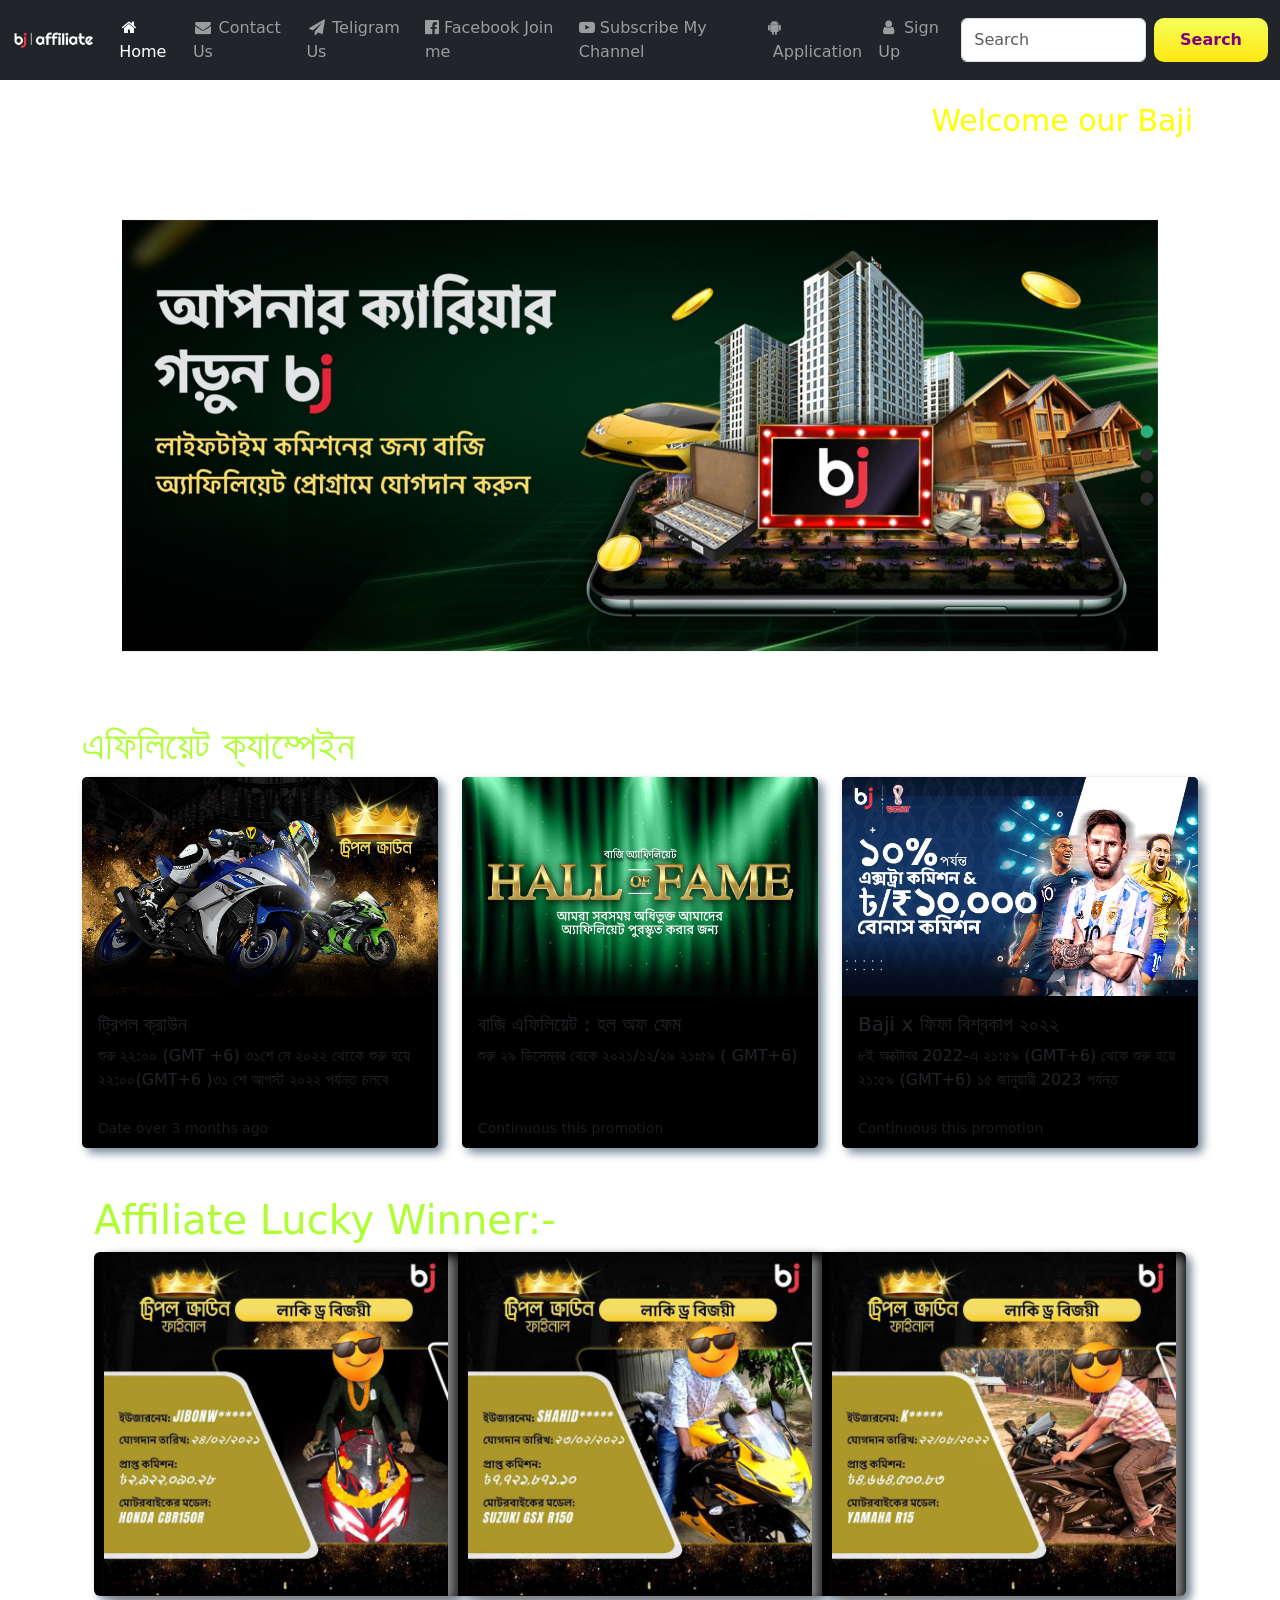
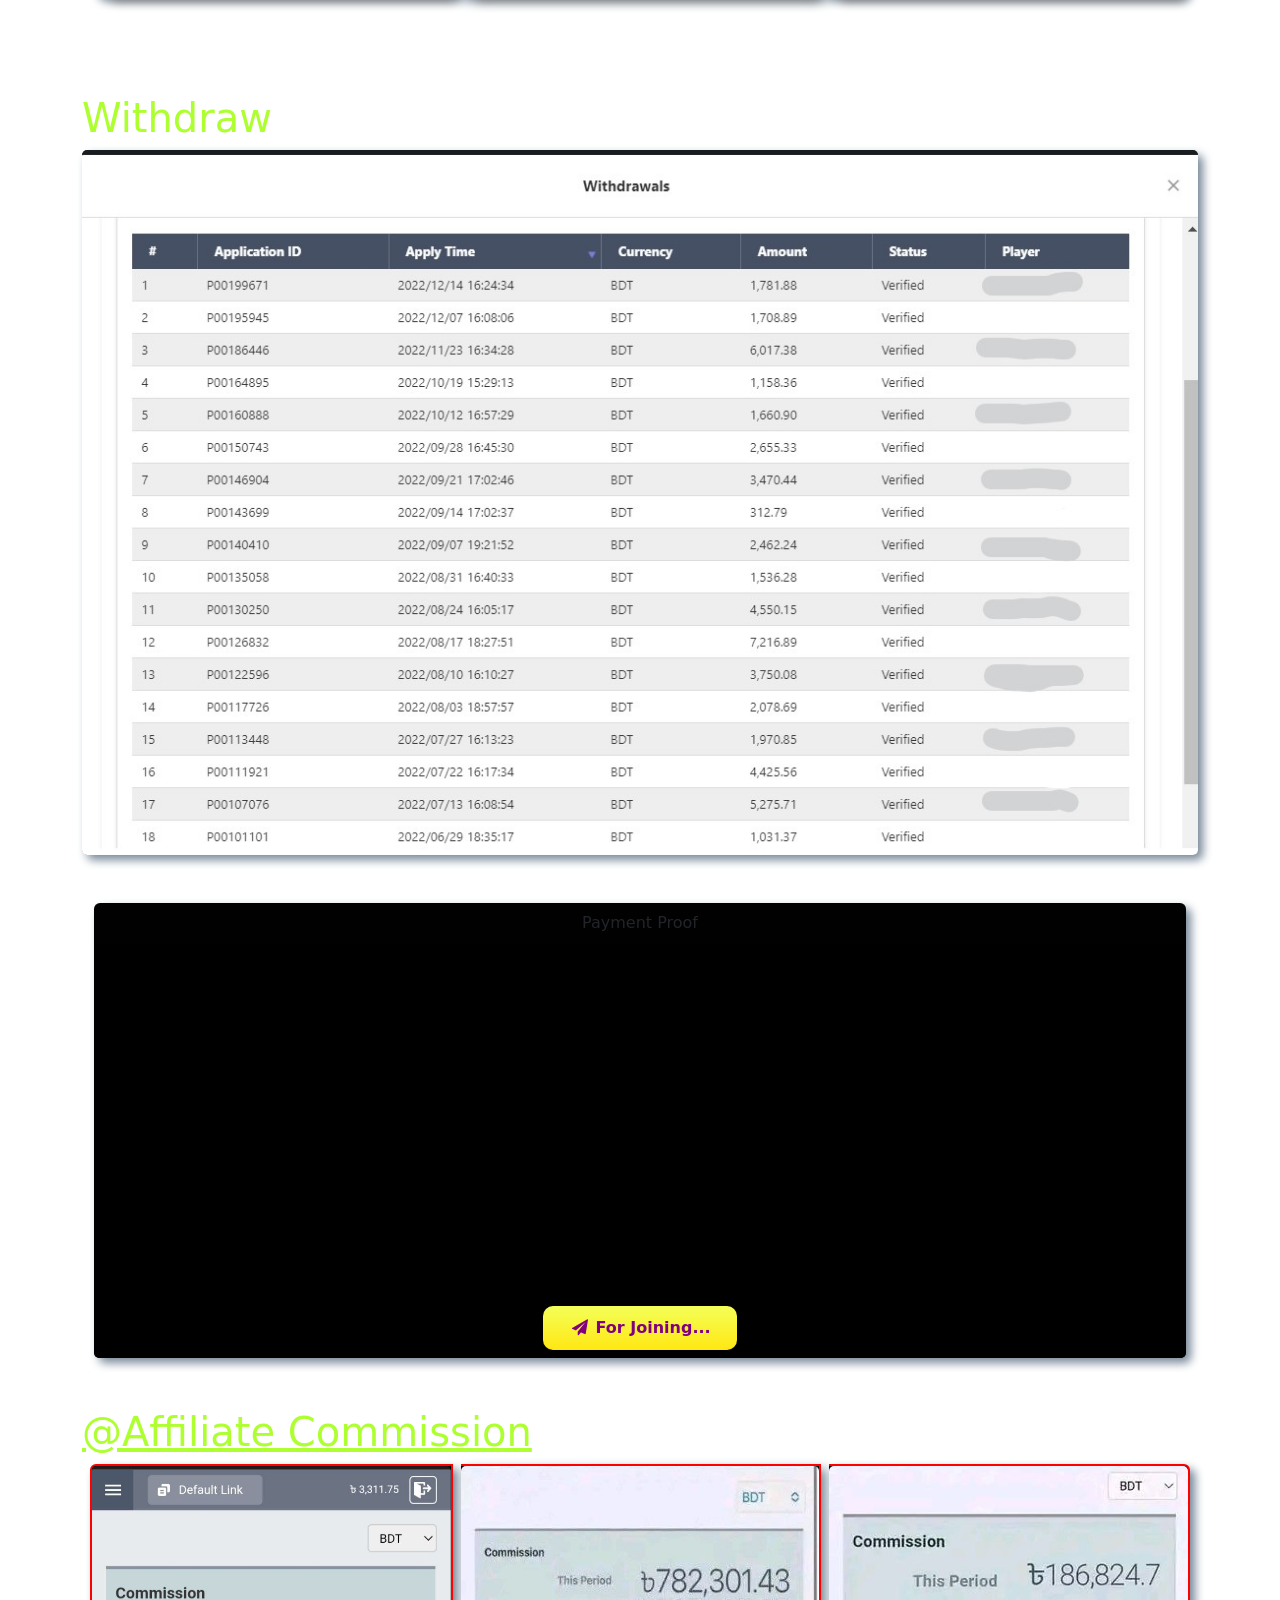
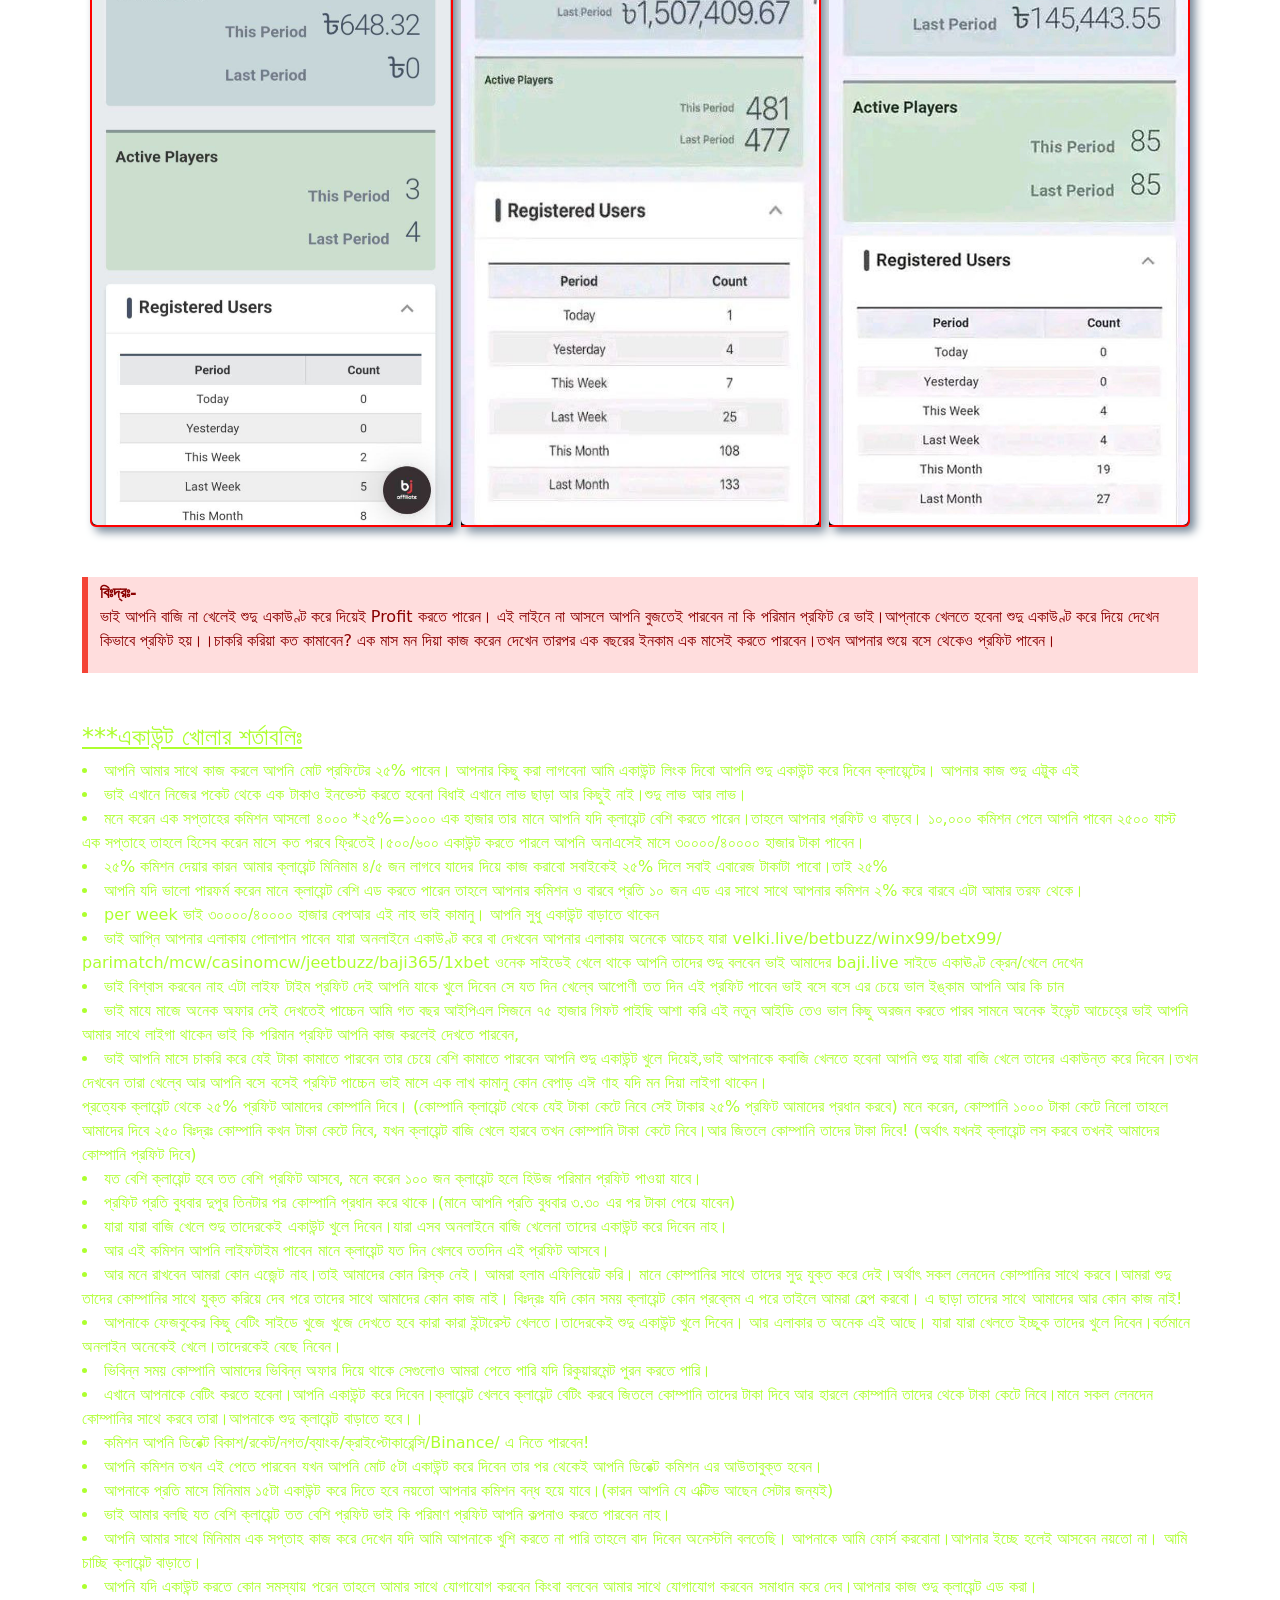
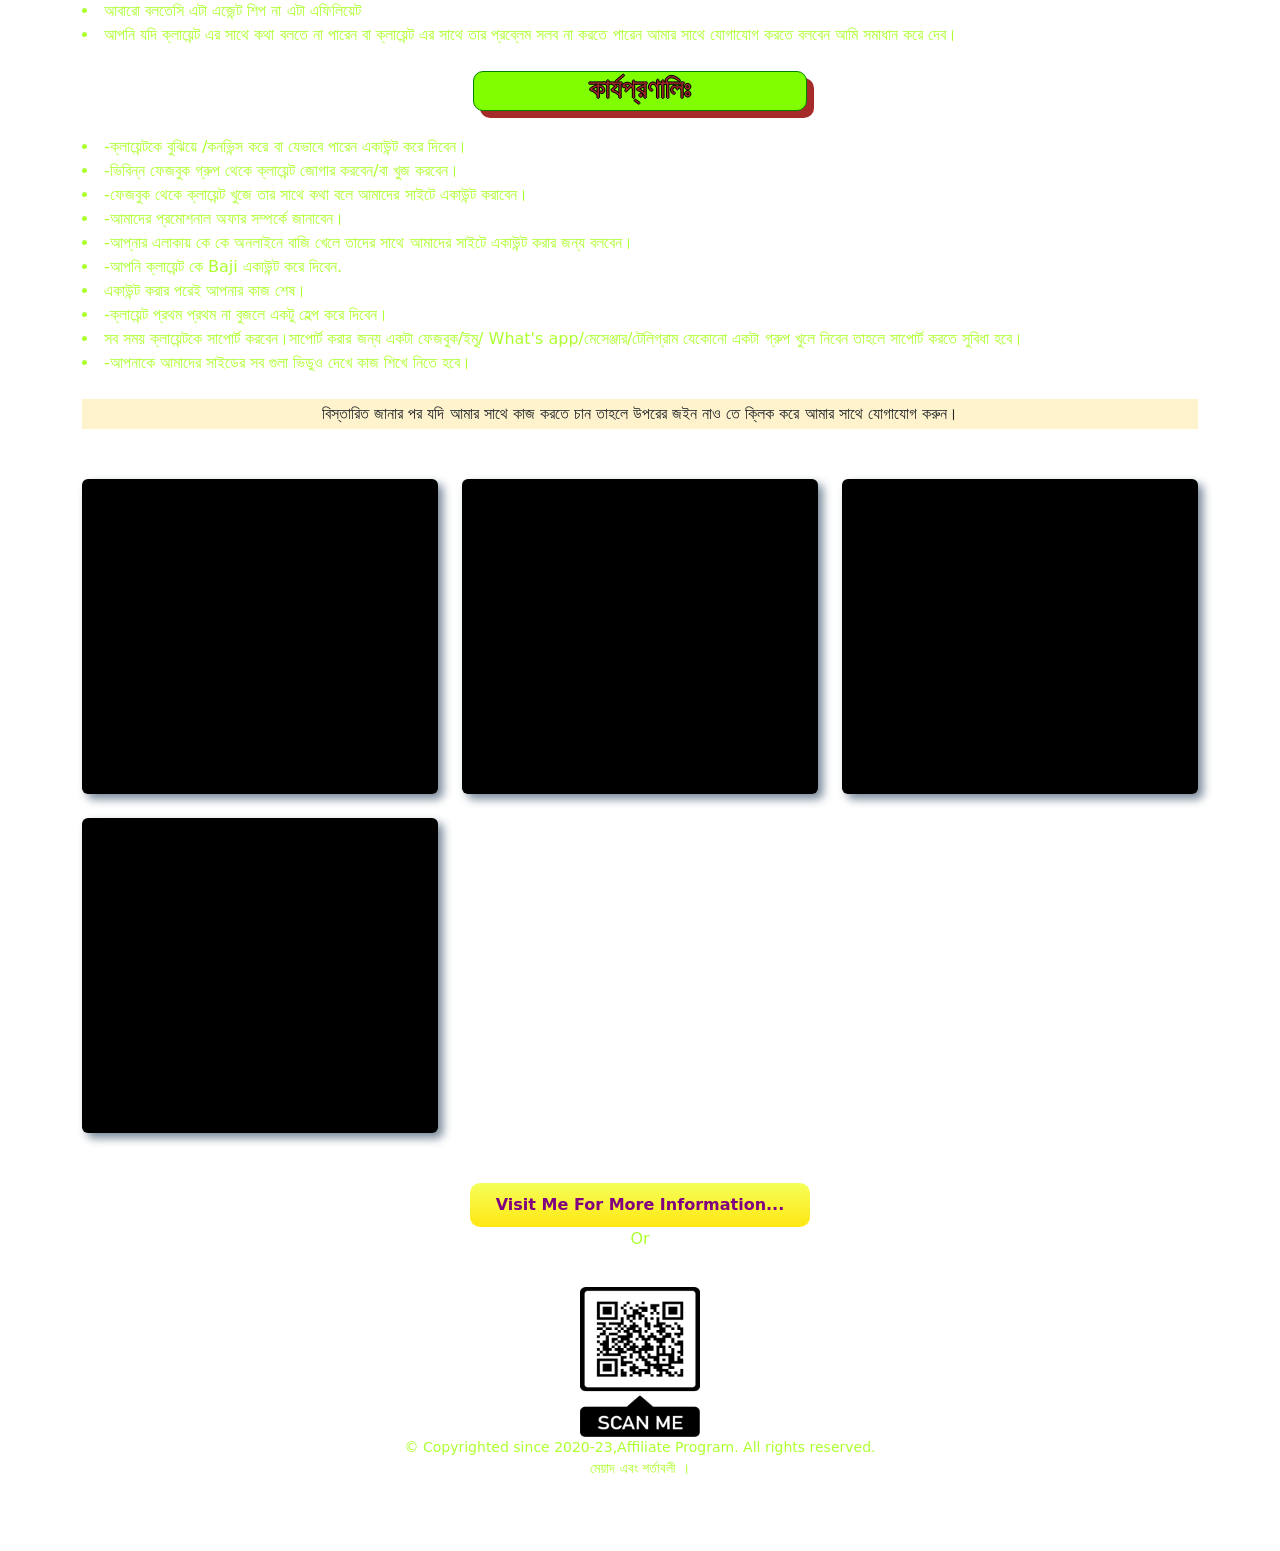
==== commit 72fb492a: "edited file" ====
--- a/index.html
+++ b/index.html
@@ -211,7 +211,8 @@
           </li>
           <li>per week ভাই ৩০০০০/৪০০০০ হাজার বেপআর এই নাহ ভাই কামানু। আপনি সুধু একাউন্ট বাড়াতে থাকেন</li>
           <li>
-            ভাই আপ্নি আপনার এলাকায় পোলাপান পাবেন যারা অনলাইনে একাউণ্ট করে বা দেখবেন আপনার এলাকায় অনেকে আচেহ যারা velki.live/betbuzz/winx99/betx99/parimatch/mcw/casinomcw/jeetbuzz/baji365/1xbet ওনেক সাইডেই খেলে থাকে আপনি তাদের শুদু বলবেন ভাই আমাদের baji.live  সাইডে একাঊণ্ট ক্রেন/খেলে দেখেন
+            ভাই আপ্নি আপনার এলাকায় পোলাপান পাবেন যারা অনলাইনে একাউণ্ট করে বা দেখবেন আপনার এলাকায় অনেকে আচেহ যারা velki.live/betbuzz/winx99/betx99/
+            parimatch/mcw/casinomcw/jeetbuzz/baji365/1xbet ওনেক সাইডেই খেলে থাকে আপনি তাদের শুদু বলবেন ভাই আমাদের baji.live  সাইডে একাঊণ্ট ক্রেন/খেলে দেখেন
           </li>
             <li>ভাই বিশ্বাস করবেন নাহ এটা লাইফ টাইম প্রফিট দেই আপনি যাকে খুলে দিবেন সে যত দিন খেল্বে আপোণী তত দিন এই প্রফিট পাবেন ভাই বসে বসে এর চেয়ে ভাল ইঙ্কাম আপনি আর কি চান</li>
               <li> ভাই মাযে  মাজে অনেক অফার দেই দেখতেই পাচ্চেন আমি গত বছর আইপিএল সিজনে ৭৫ হাজার গিফট পাইছি আশা করি এই নতুন আইডি তেও ভাল কিছু অরজন করতে পারব সামনে অনেক ইভেন্ট আচেহ্রে ভাই আপনি আমার সাথে লাইগা থাকেন ভাই কি পরিমান প্রফিট আপনি কাজ করলেই দেখতে পারবেন,</li>
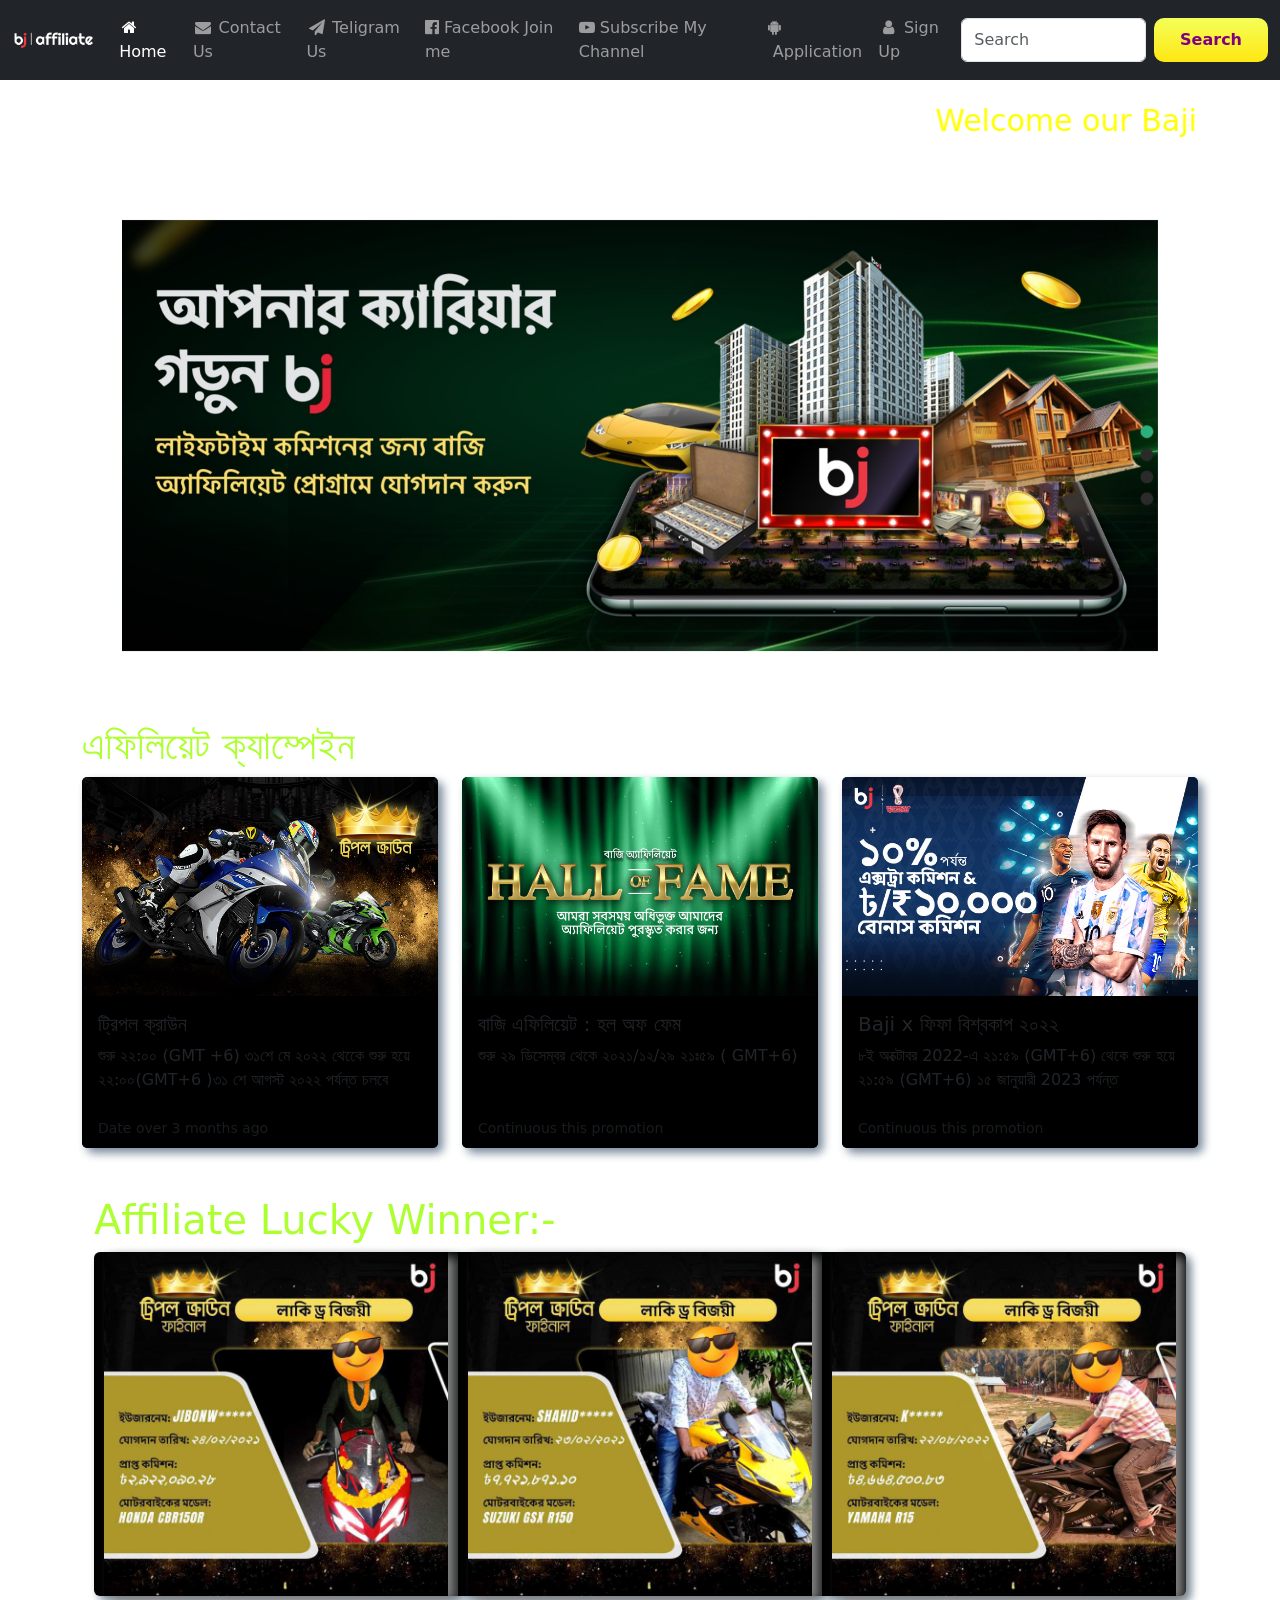
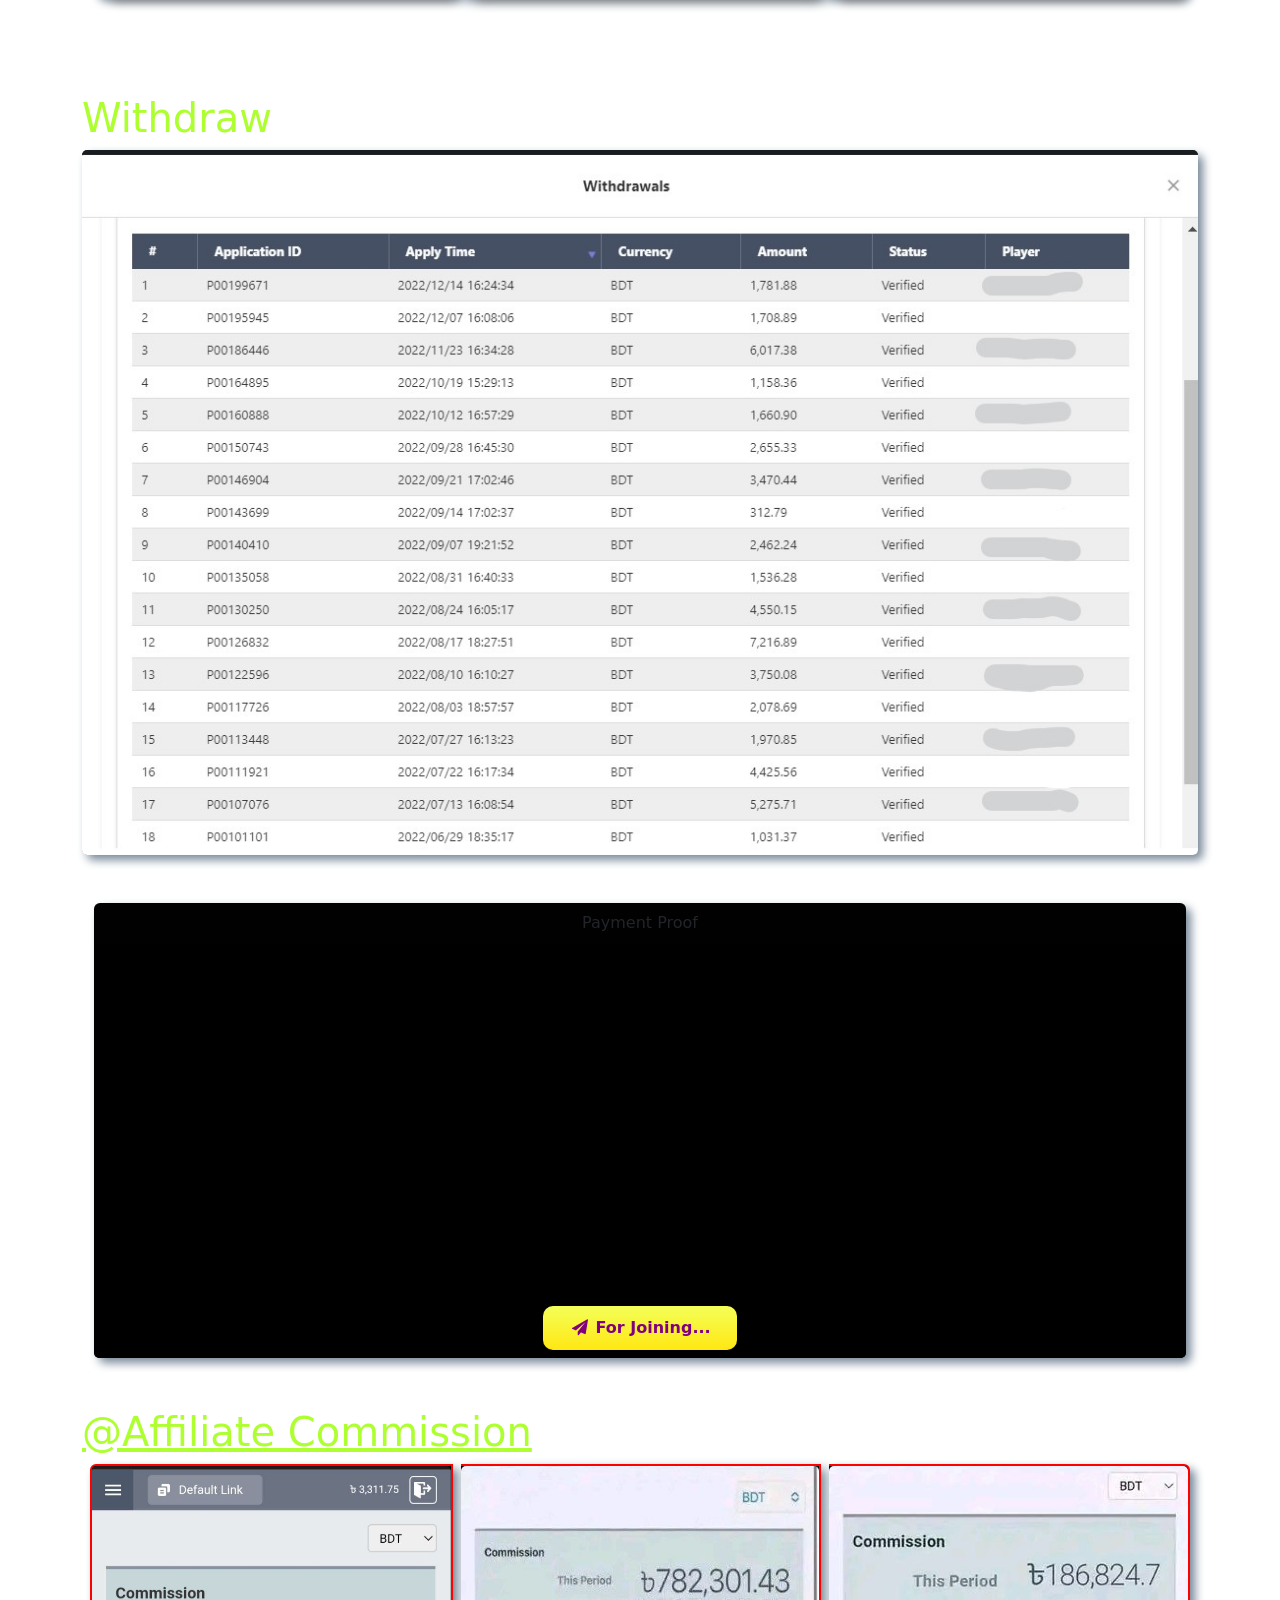
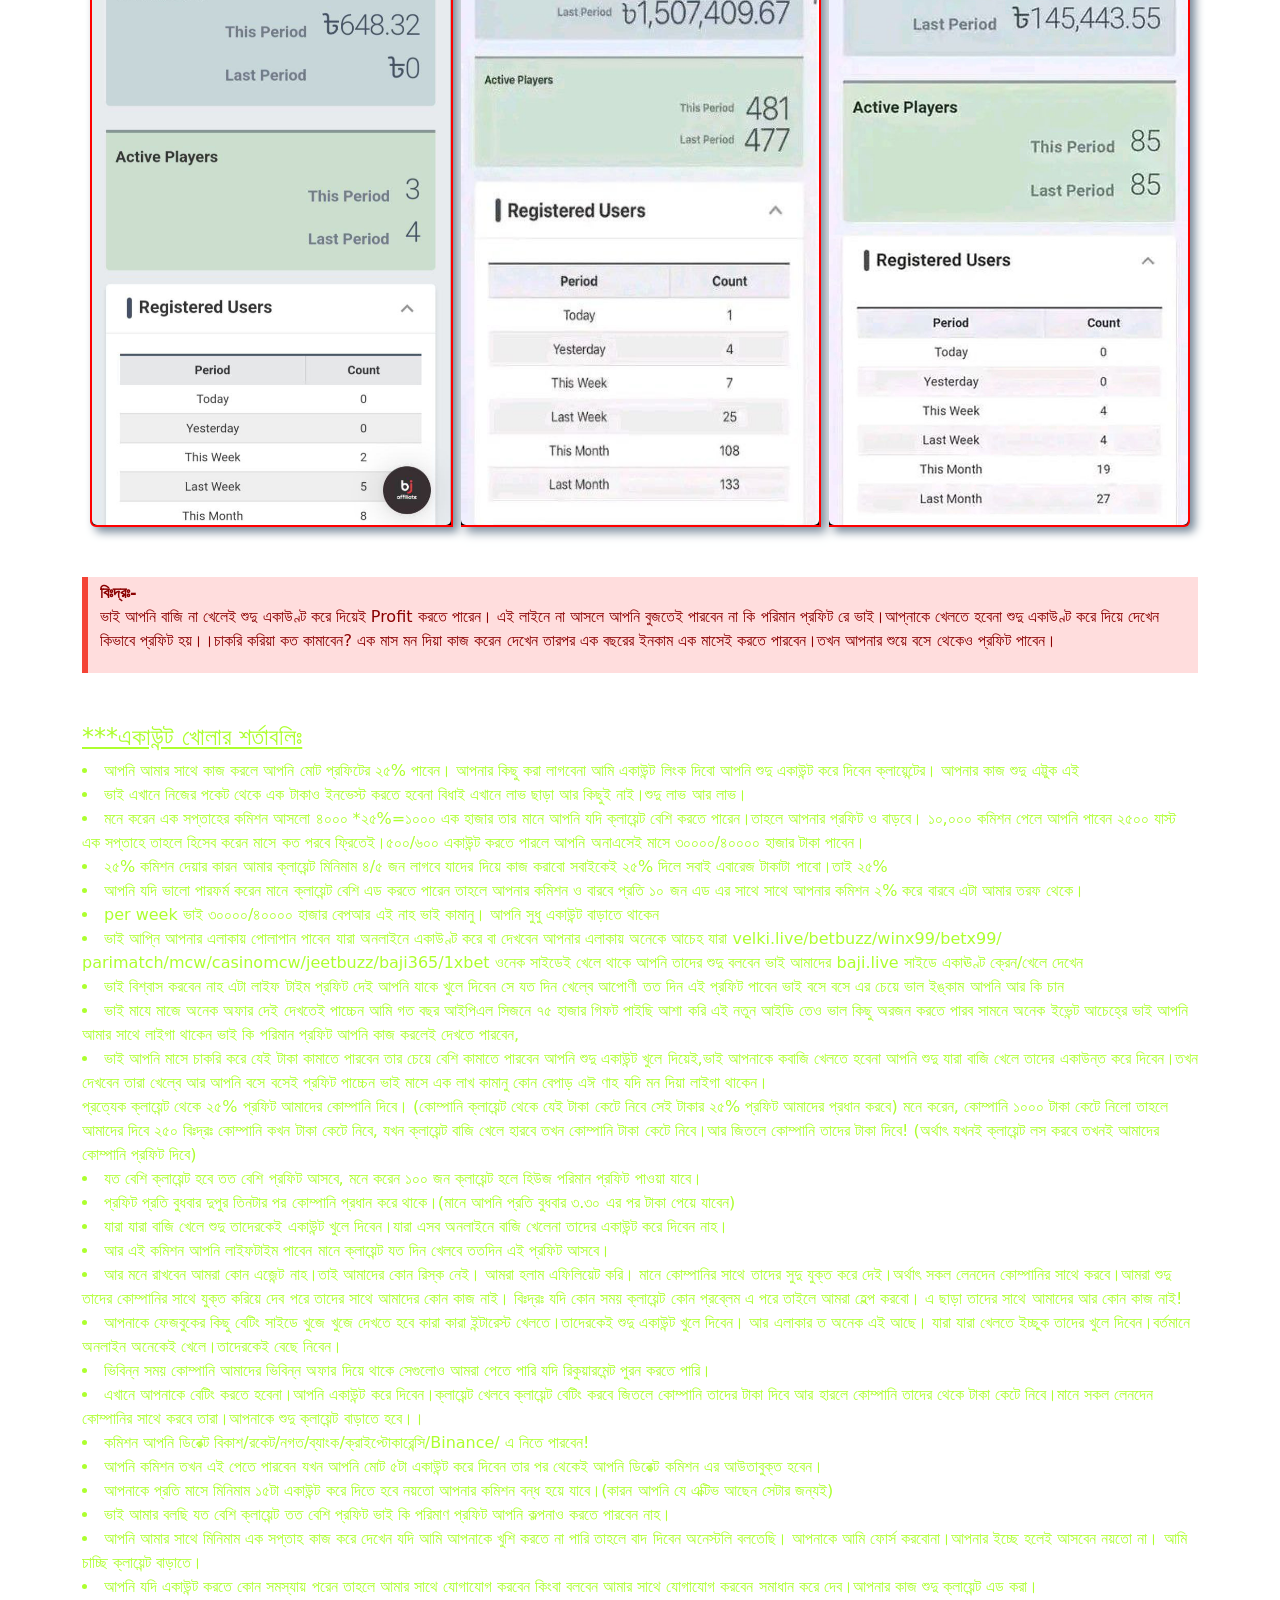
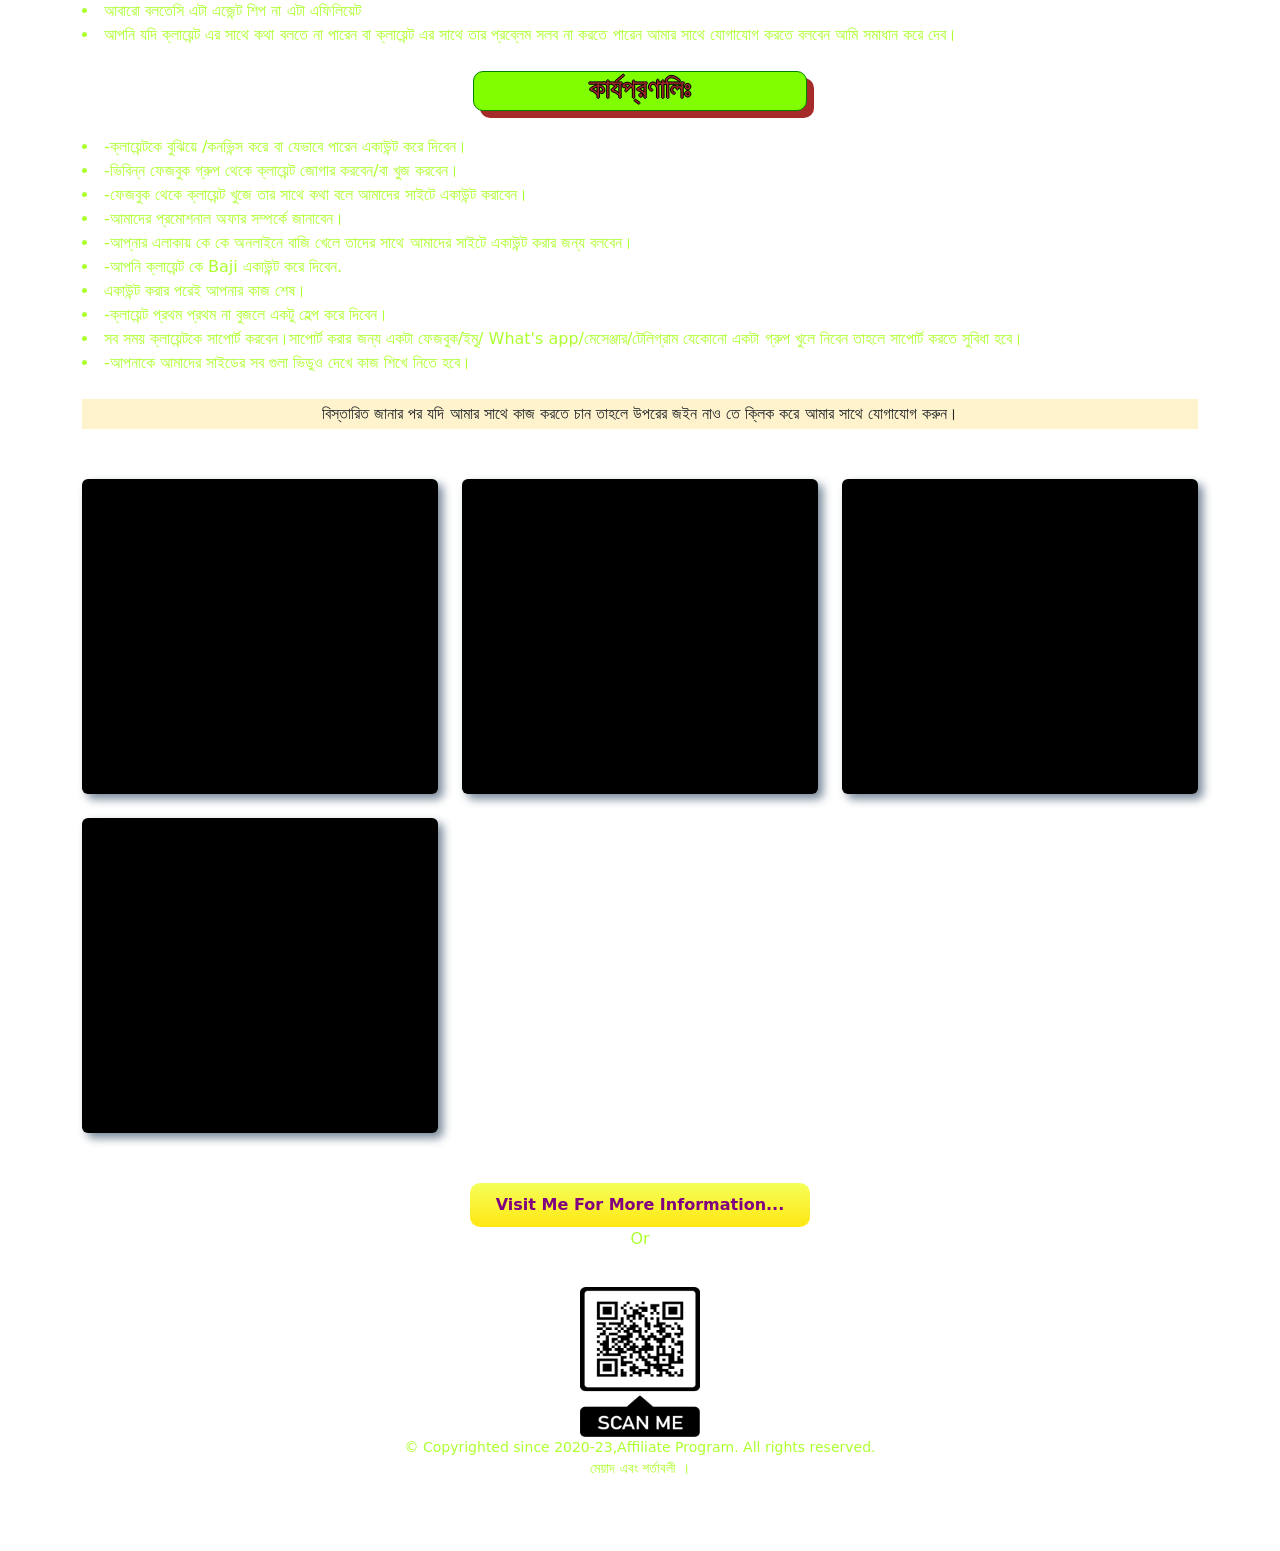
==== commit 3a24a542: "edit again file" ====
--- a/index.html
+++ b/index.html
@@ -211,7 +211,7 @@
           </li>
           <li>per week ভাই ৩০০০০/৪০০০০ হাজার বেপআর এই নাহ ভাই কামানু। আপনি সুধু একাউন্ট বাড়াতে থাকেন</li>
           <li>
-            ভাই আপ্নি আপনার এলাকায় পোলাপান পাবেন যারা অনলাইনে একাউণ্ট করে বা দেখবেন আপনার এলাকায় অনেকে আচেহ যারা velki.live/betbuzz/winx99/betx99/
+            ভাই আপ্নি আপনার এলাকায় পোলাপান পাবেন যারা অনলাইনে একাউণ্ট করে বা দেখবেন আপনার এলাকায় অনেকে আচেহ যারা velki.live/betbuzz/winx99/betx99/ <br>
             parimatch/mcw/casinomcw/jeetbuzz/baji365/1xbet ওনেক সাইডেই খেলে থাকে আপনি তাদের শুদু বলবেন ভাই আমাদের baji.live  সাইডে একাঊণ্ট ক্রেন/খেলে দেখেন
           </li>
             <li>ভাই বিশ্বাস করবেন নাহ এটা লাইফ টাইম প্রফিট দেই আপনি যাকে খুলে দিবেন সে যত দিন খেল্বে আপোণী তত দিন এই প্রফিট পাবেন ভাই বসে বসে এর চেয়ে ভাল ইঙ্কাম আপনি আর কি চান</li>
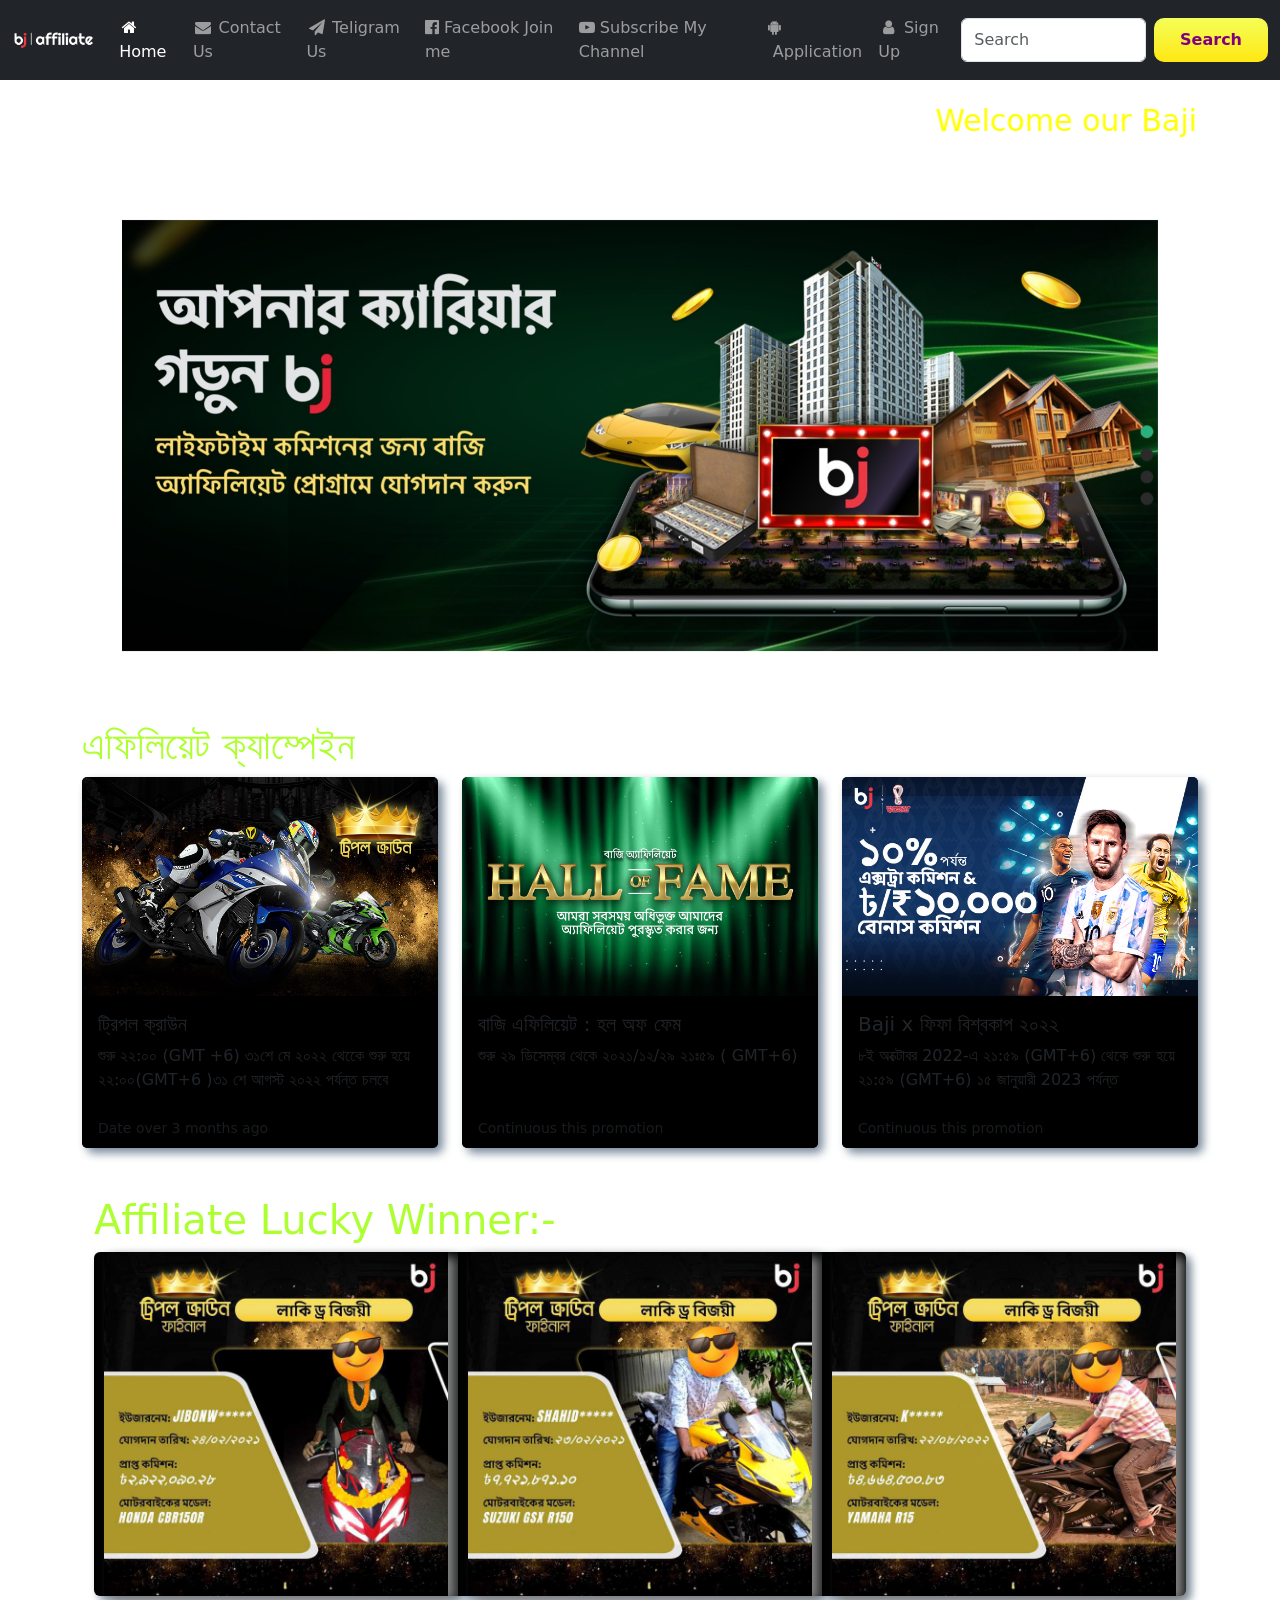
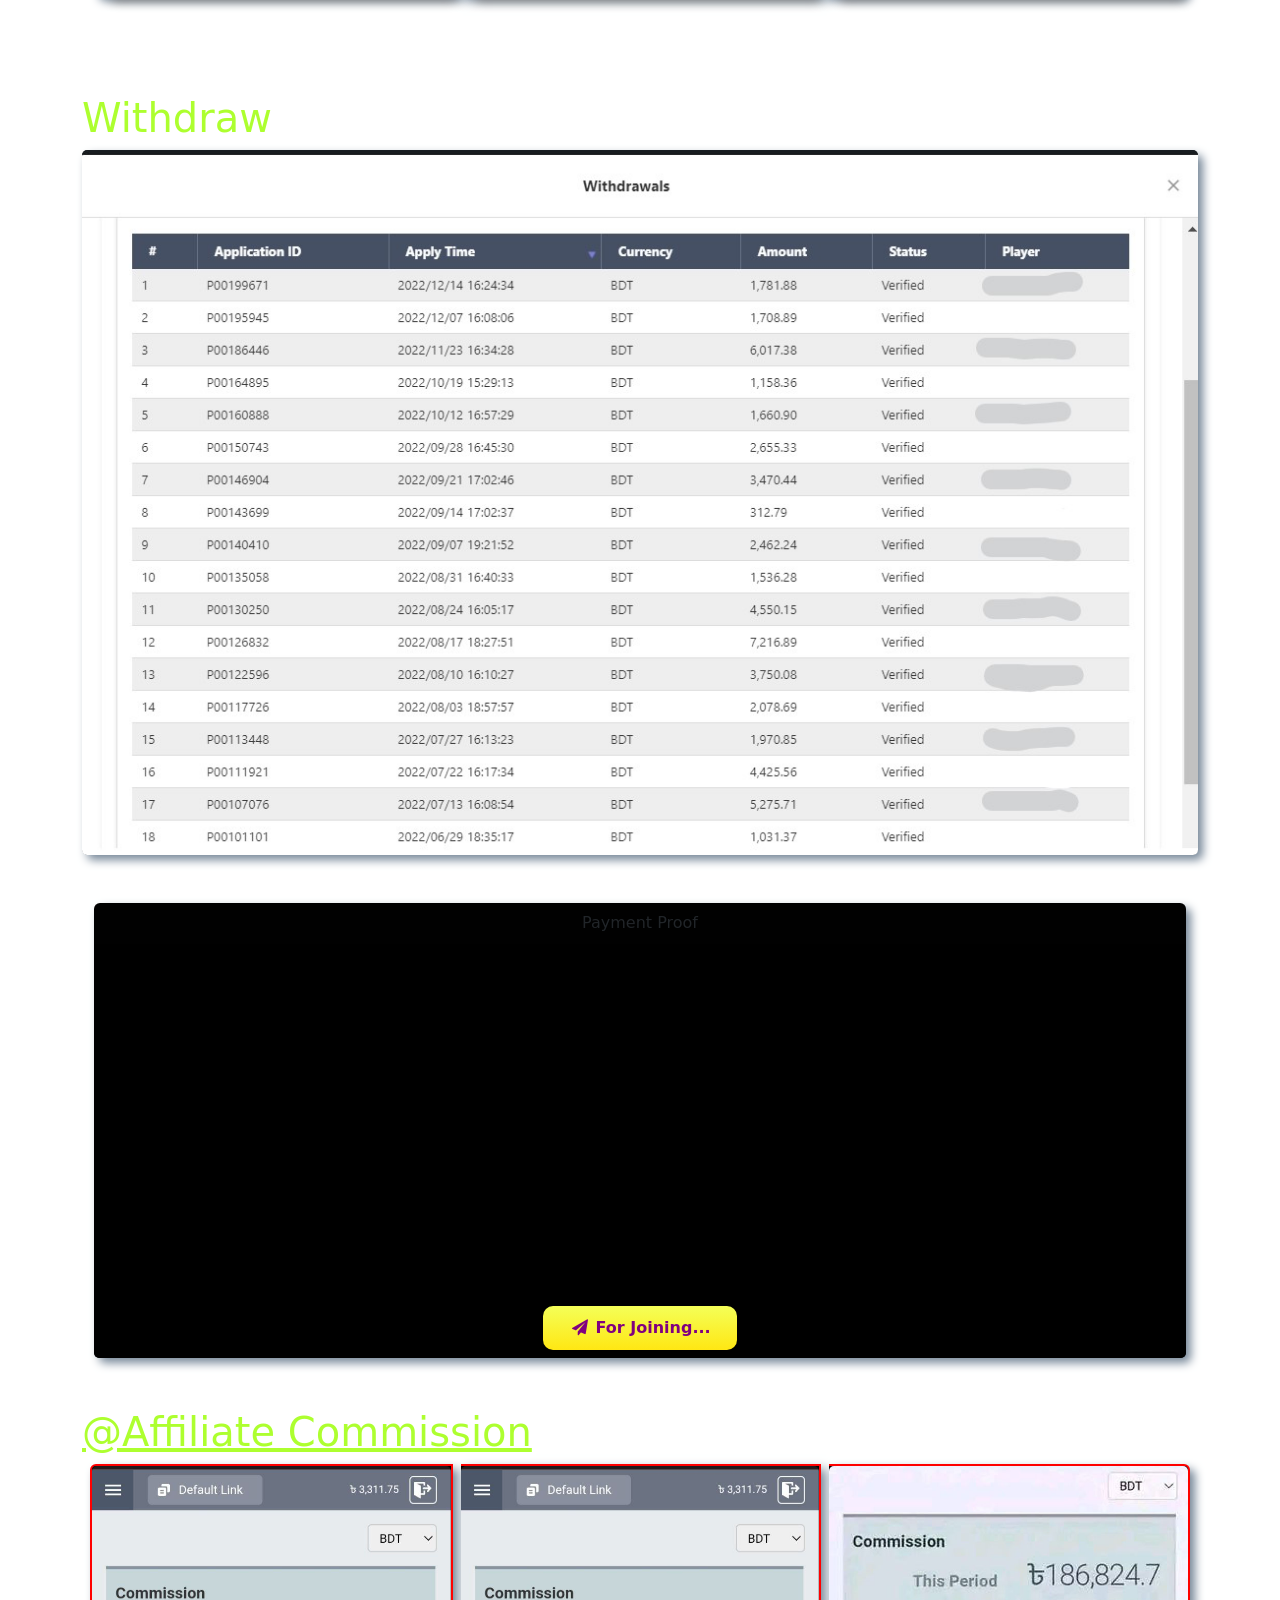
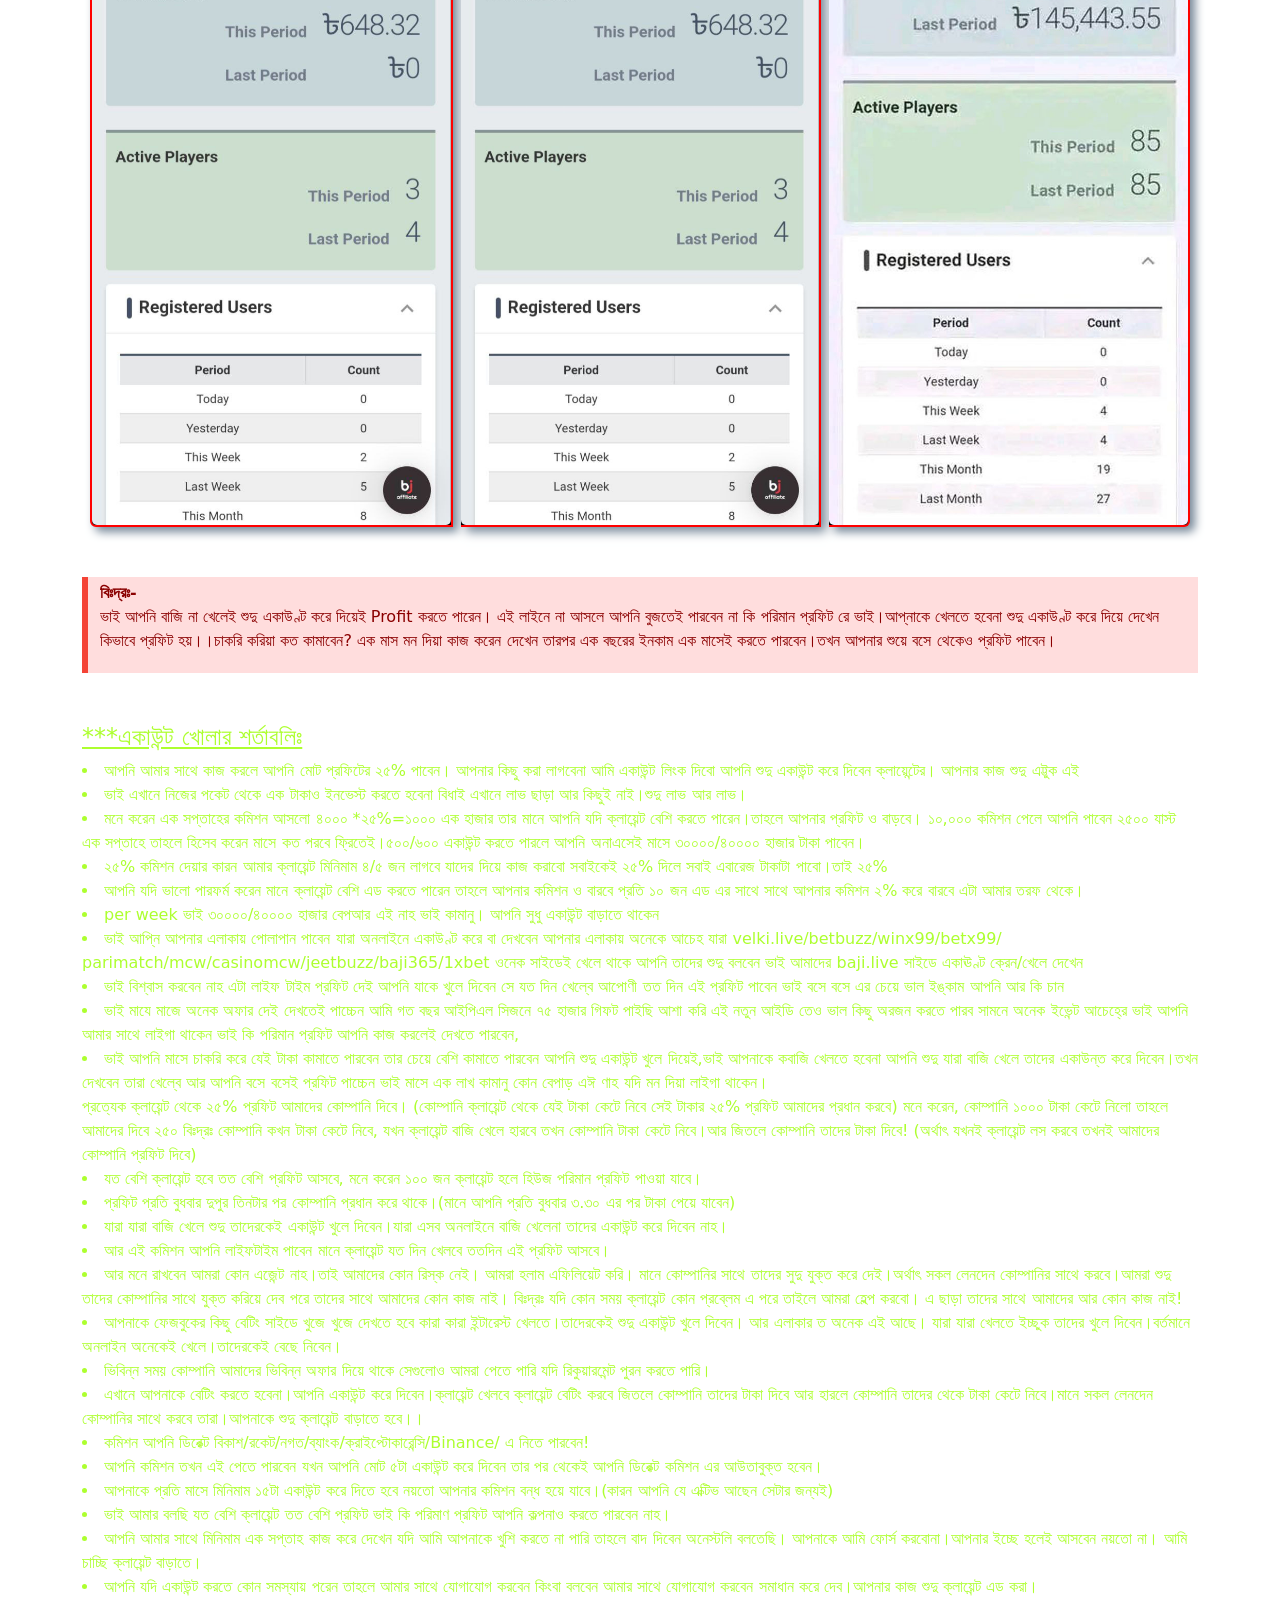
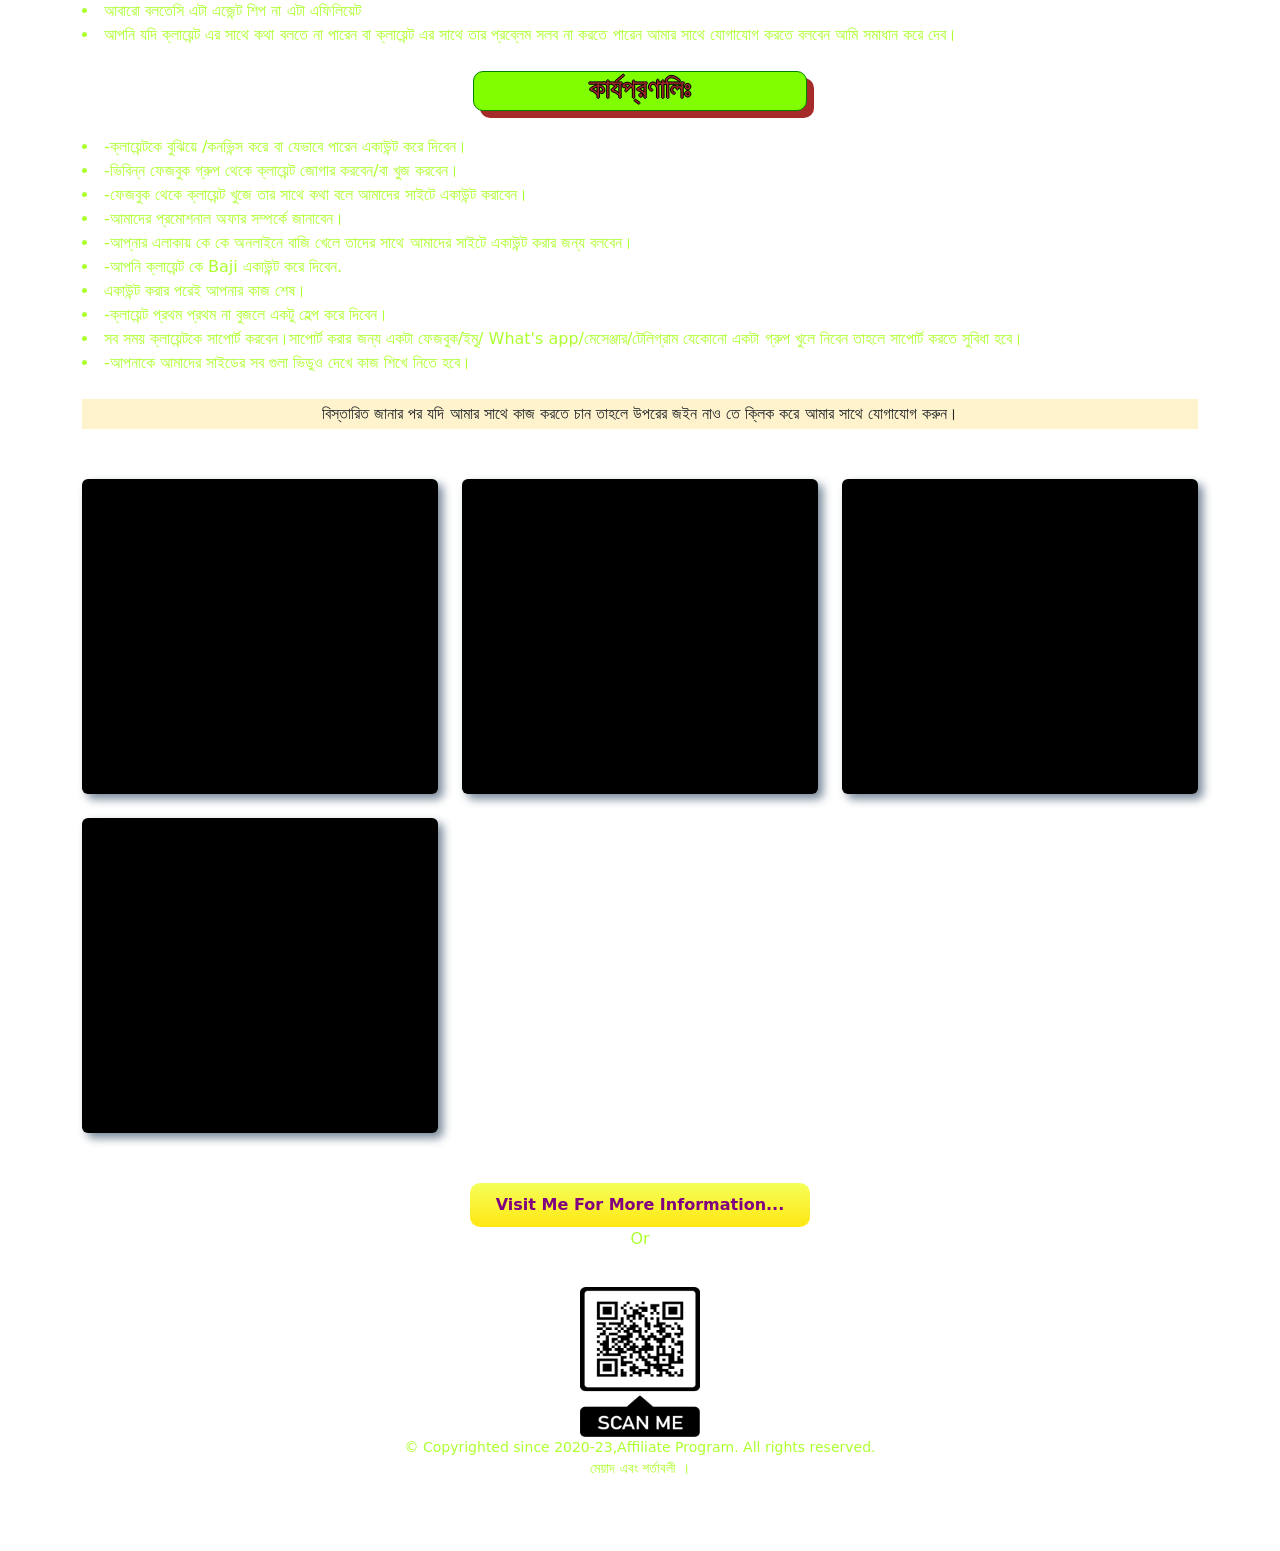
==== commit 94f3fa19: "edited file" ====
--- a/index.html
+++ b/index.html
@@ -182,7 +182,7 @@
       <img src="images/proof-1.jpg" class="card-img" alt="...">
     </div>
     <div class="card pngr">
-      <img src="images/pfoof-2.jpg" class="card-img" alt="...">
+      <img src="images/proof-2.jpg" class="card-img" alt="...">
     </div>
     <div class="card pngr">
       <img src="images/proo-3.jpg" class="card-img" alt="...">
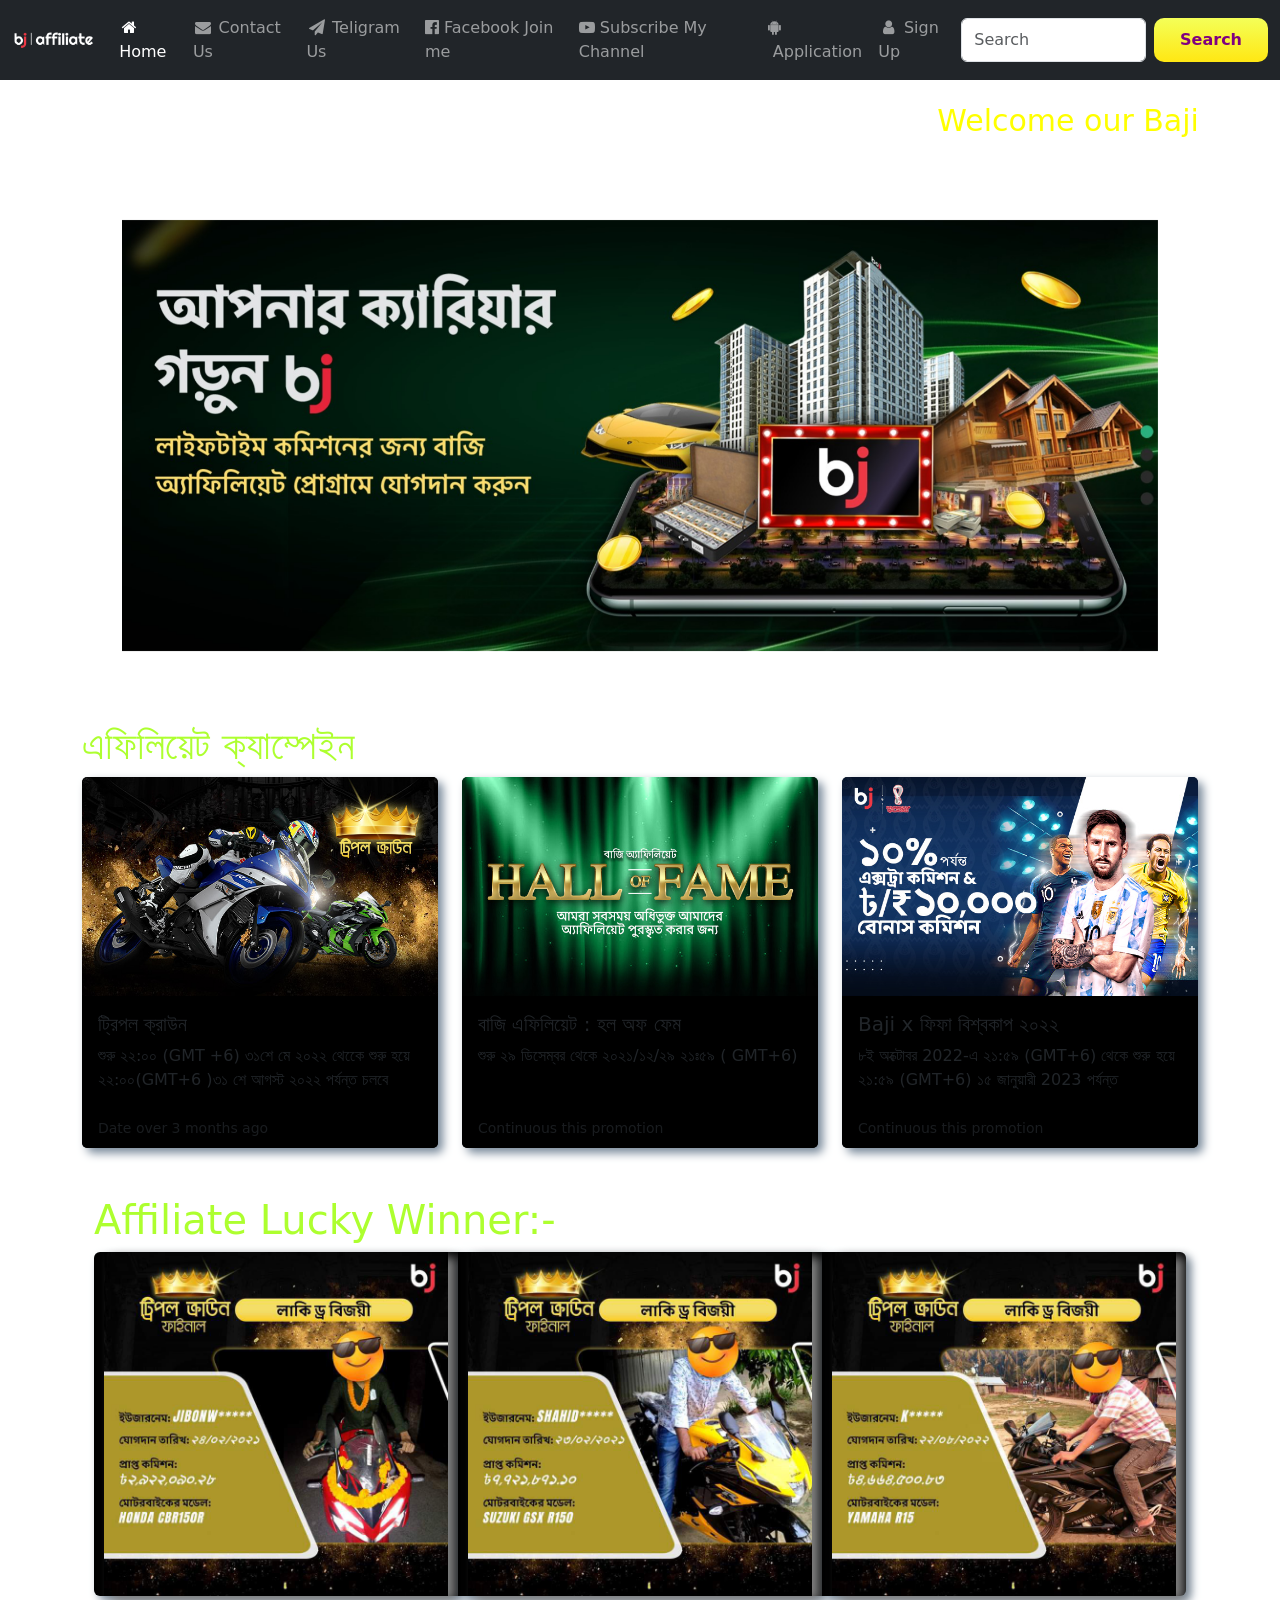
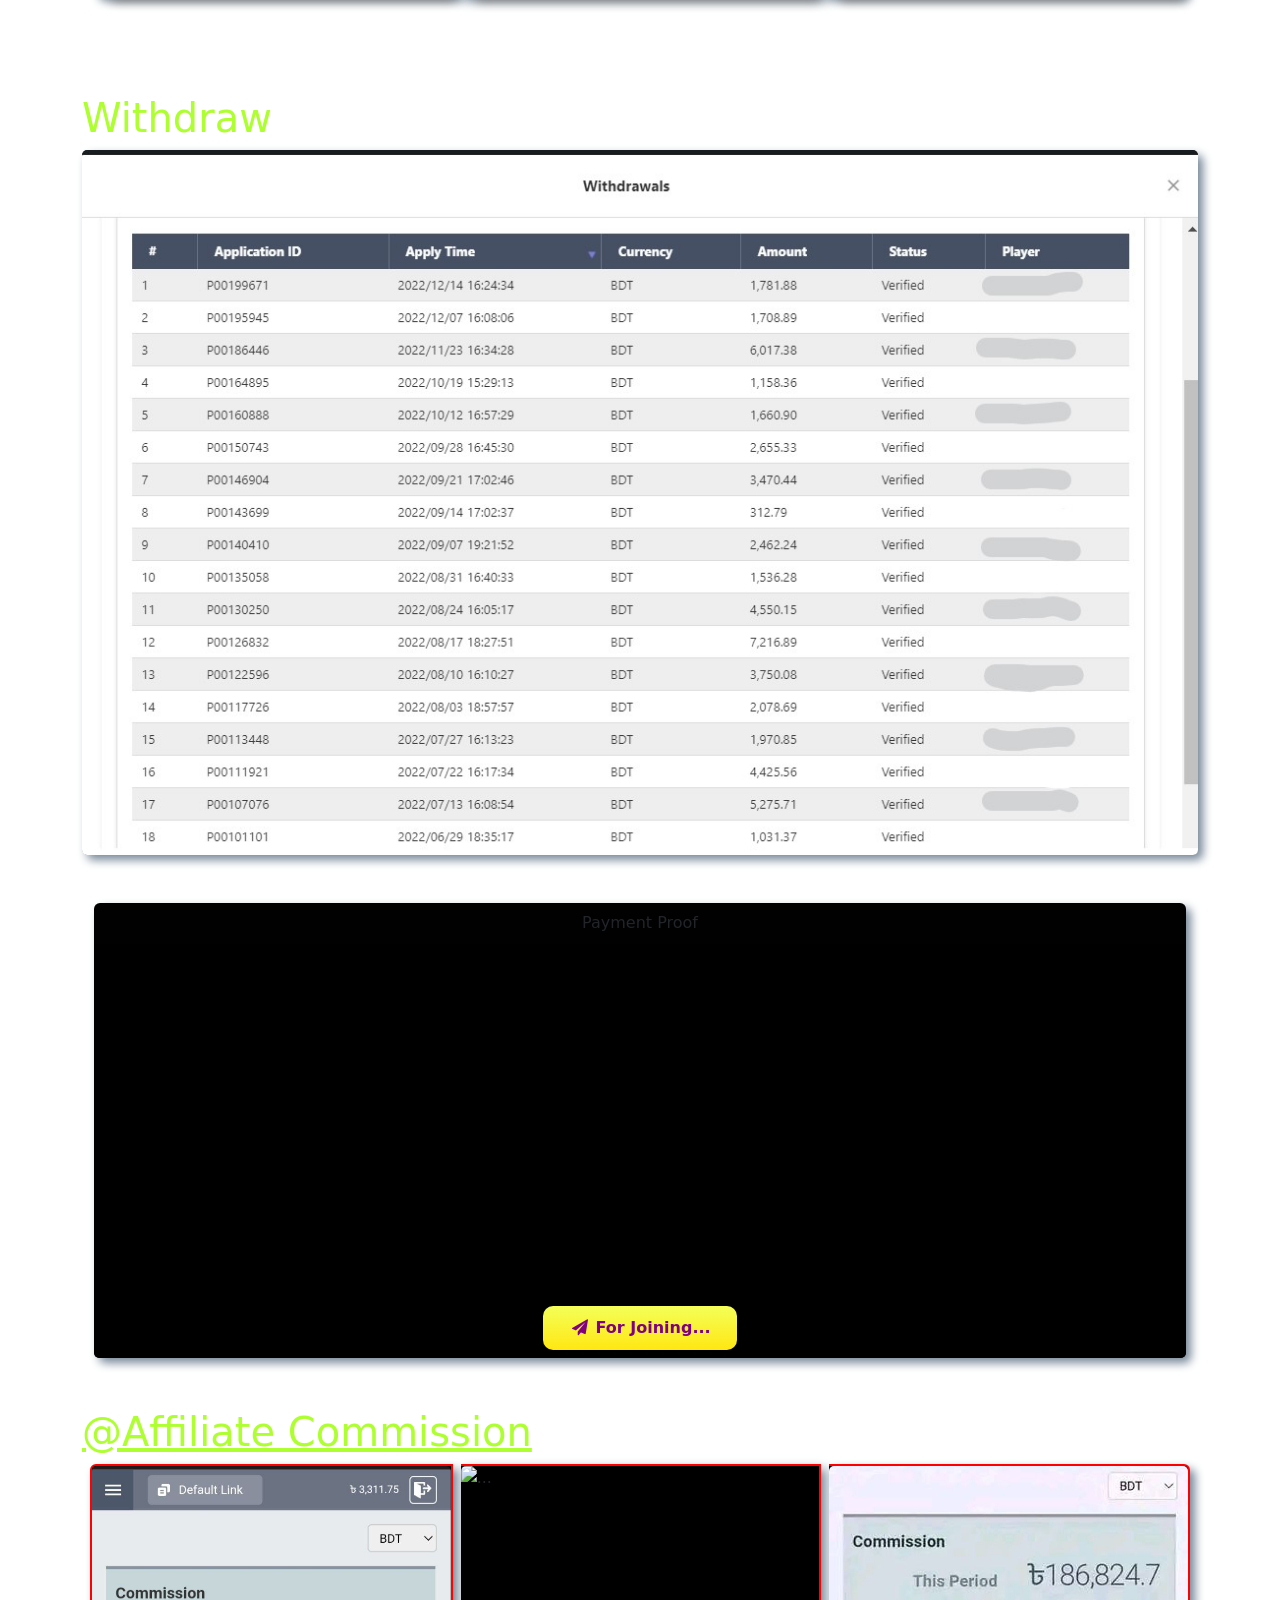
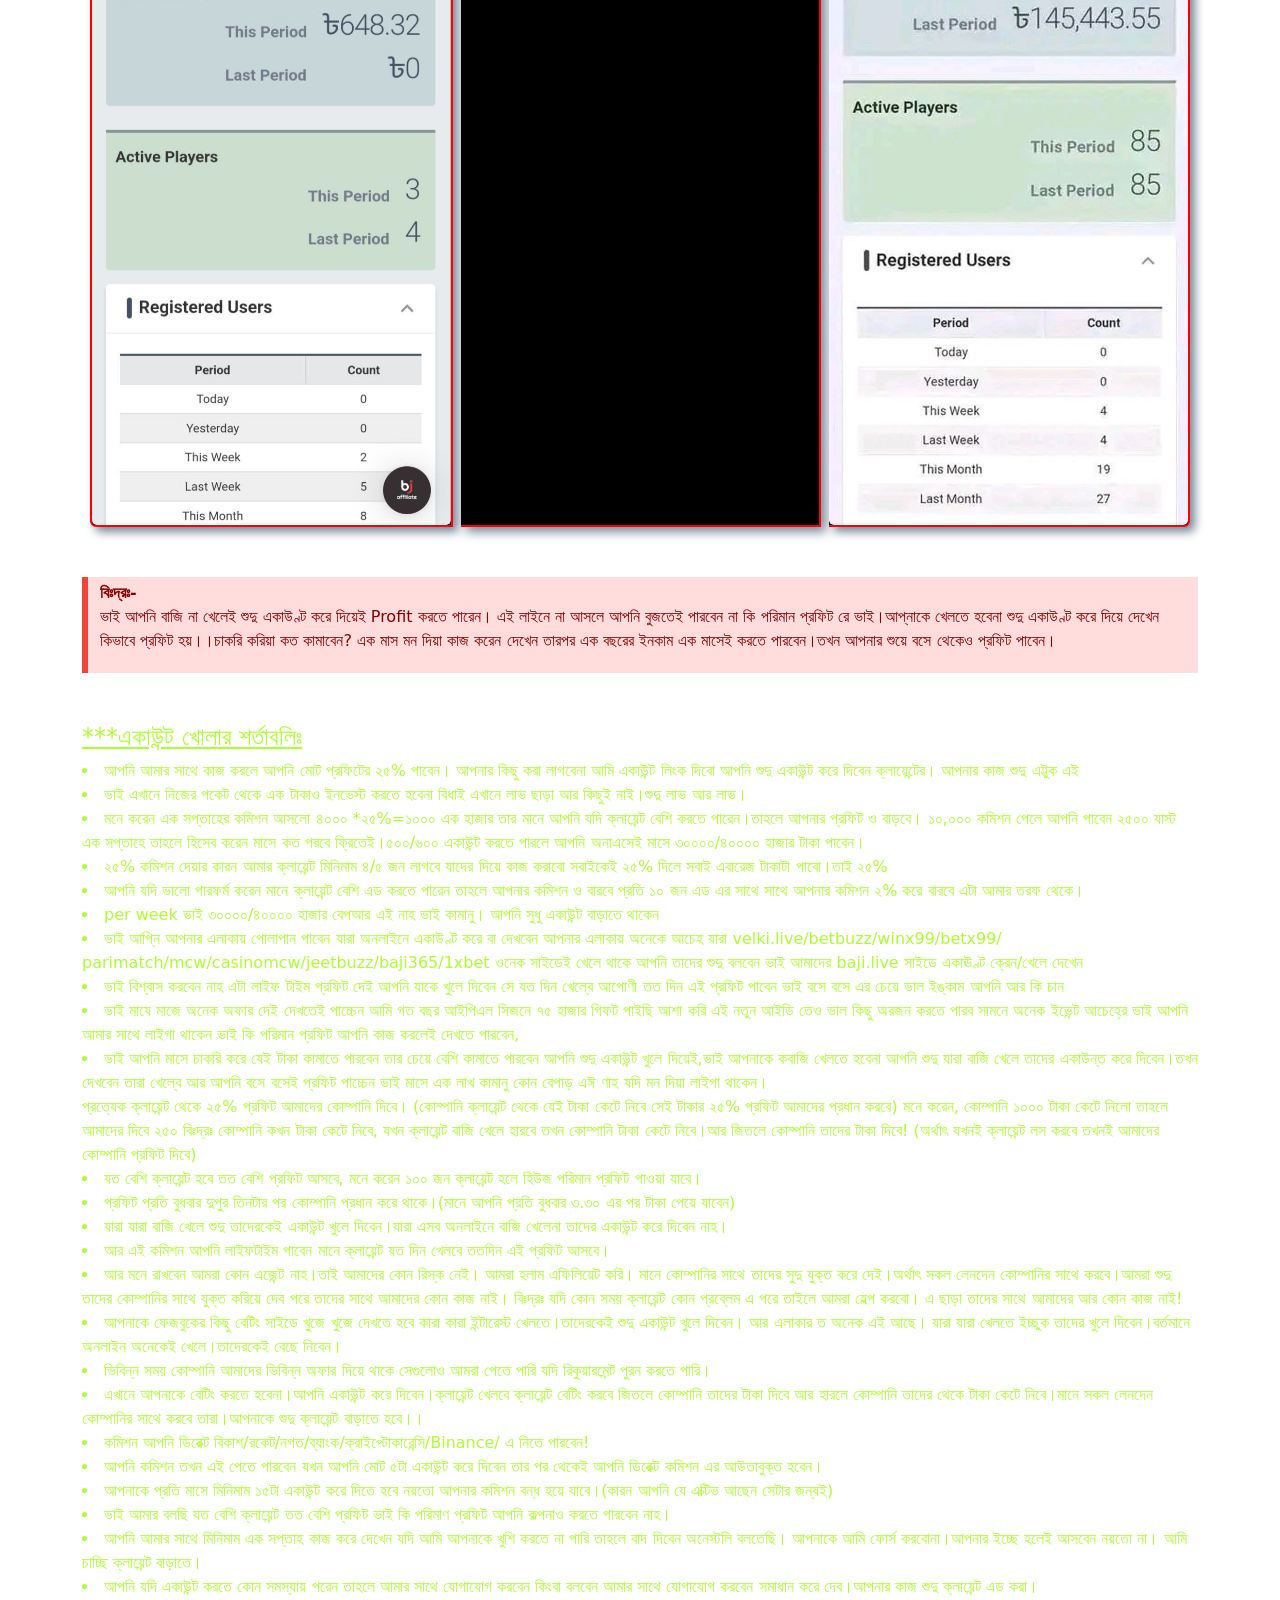
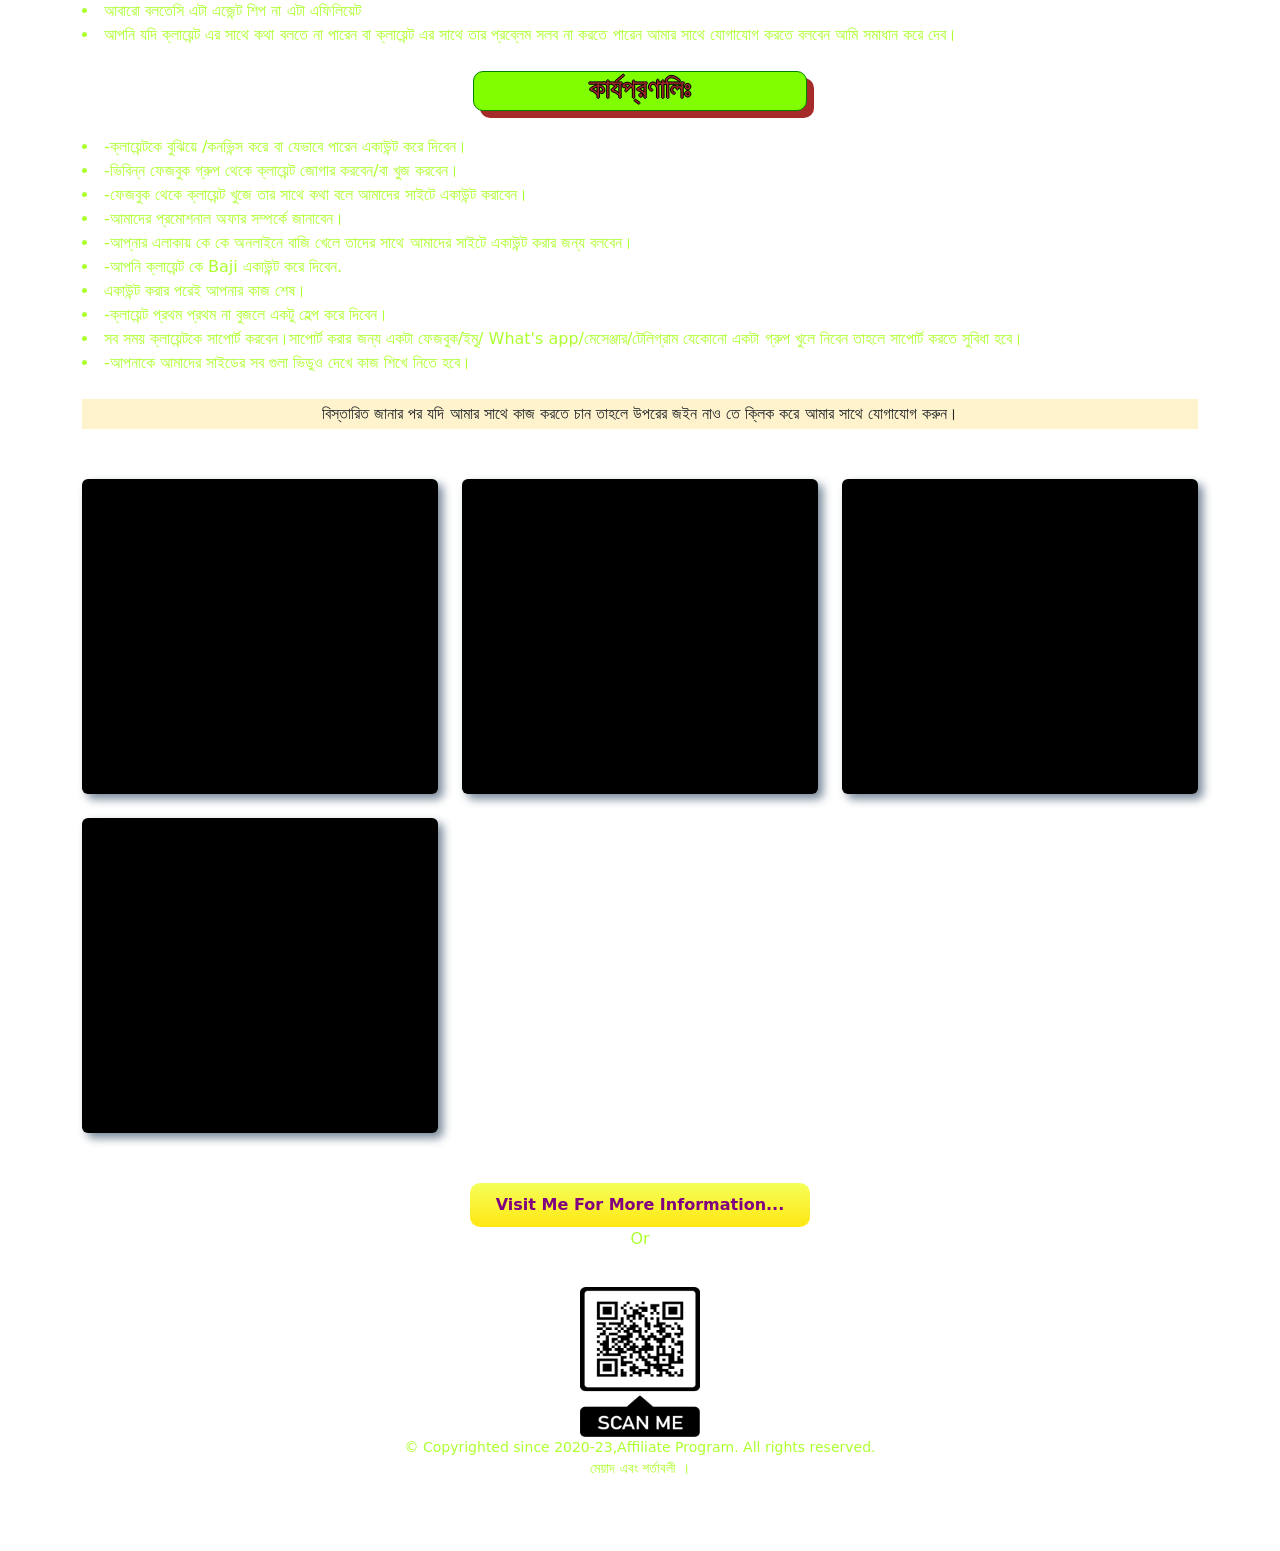
==== commit 938b7623: "edit file" ====
--- a/index.html
+++ b/index.html
@@ -182,7 +182,7 @@
       <img src="images/proof-1.jpg" class="card-img" alt="...">
     </div>
     <div class="card pngr">
-      <img src="images/proof-2.jpg" class="card-img" alt="...">
+      <img src="images/Proof-2.jpg" class="card-img" alt="...">
     </div>
     <div class="card pngr">
       <img src="images/proo-3.jpg" class="card-img" alt="...">
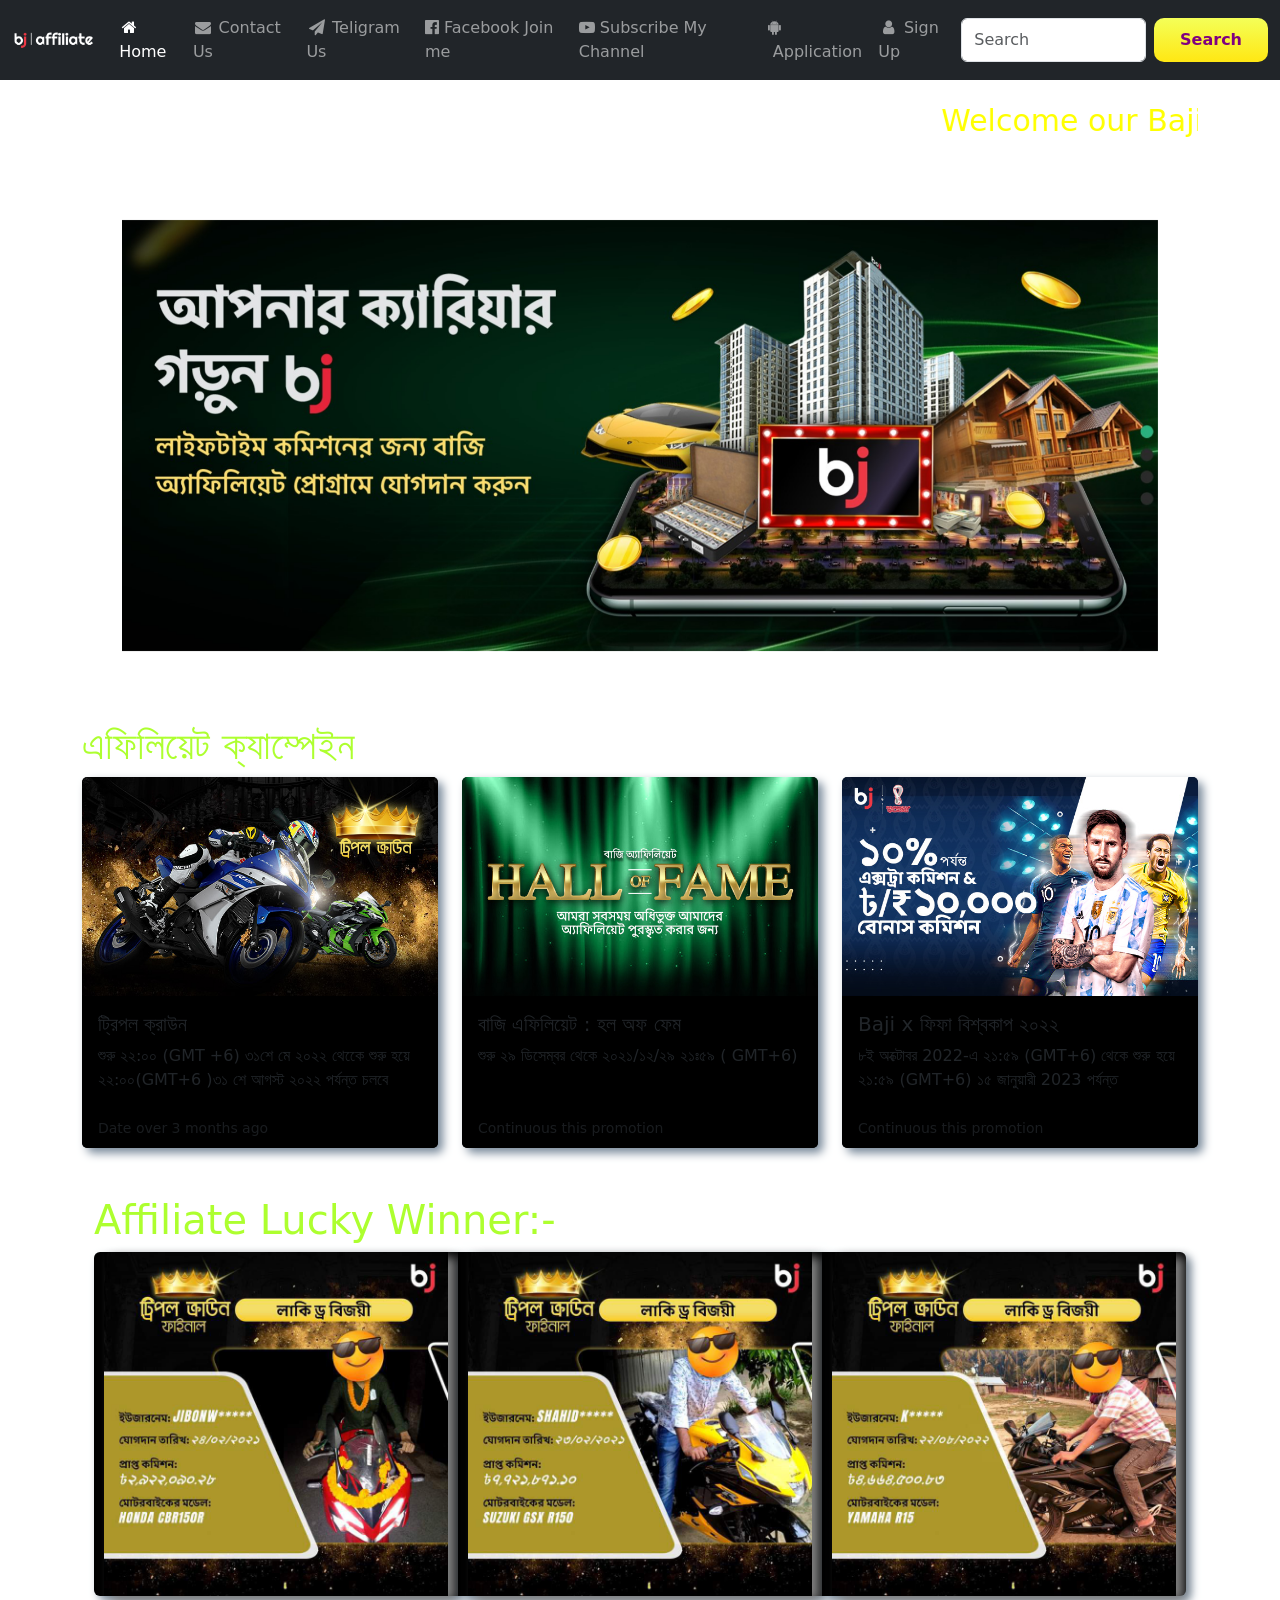
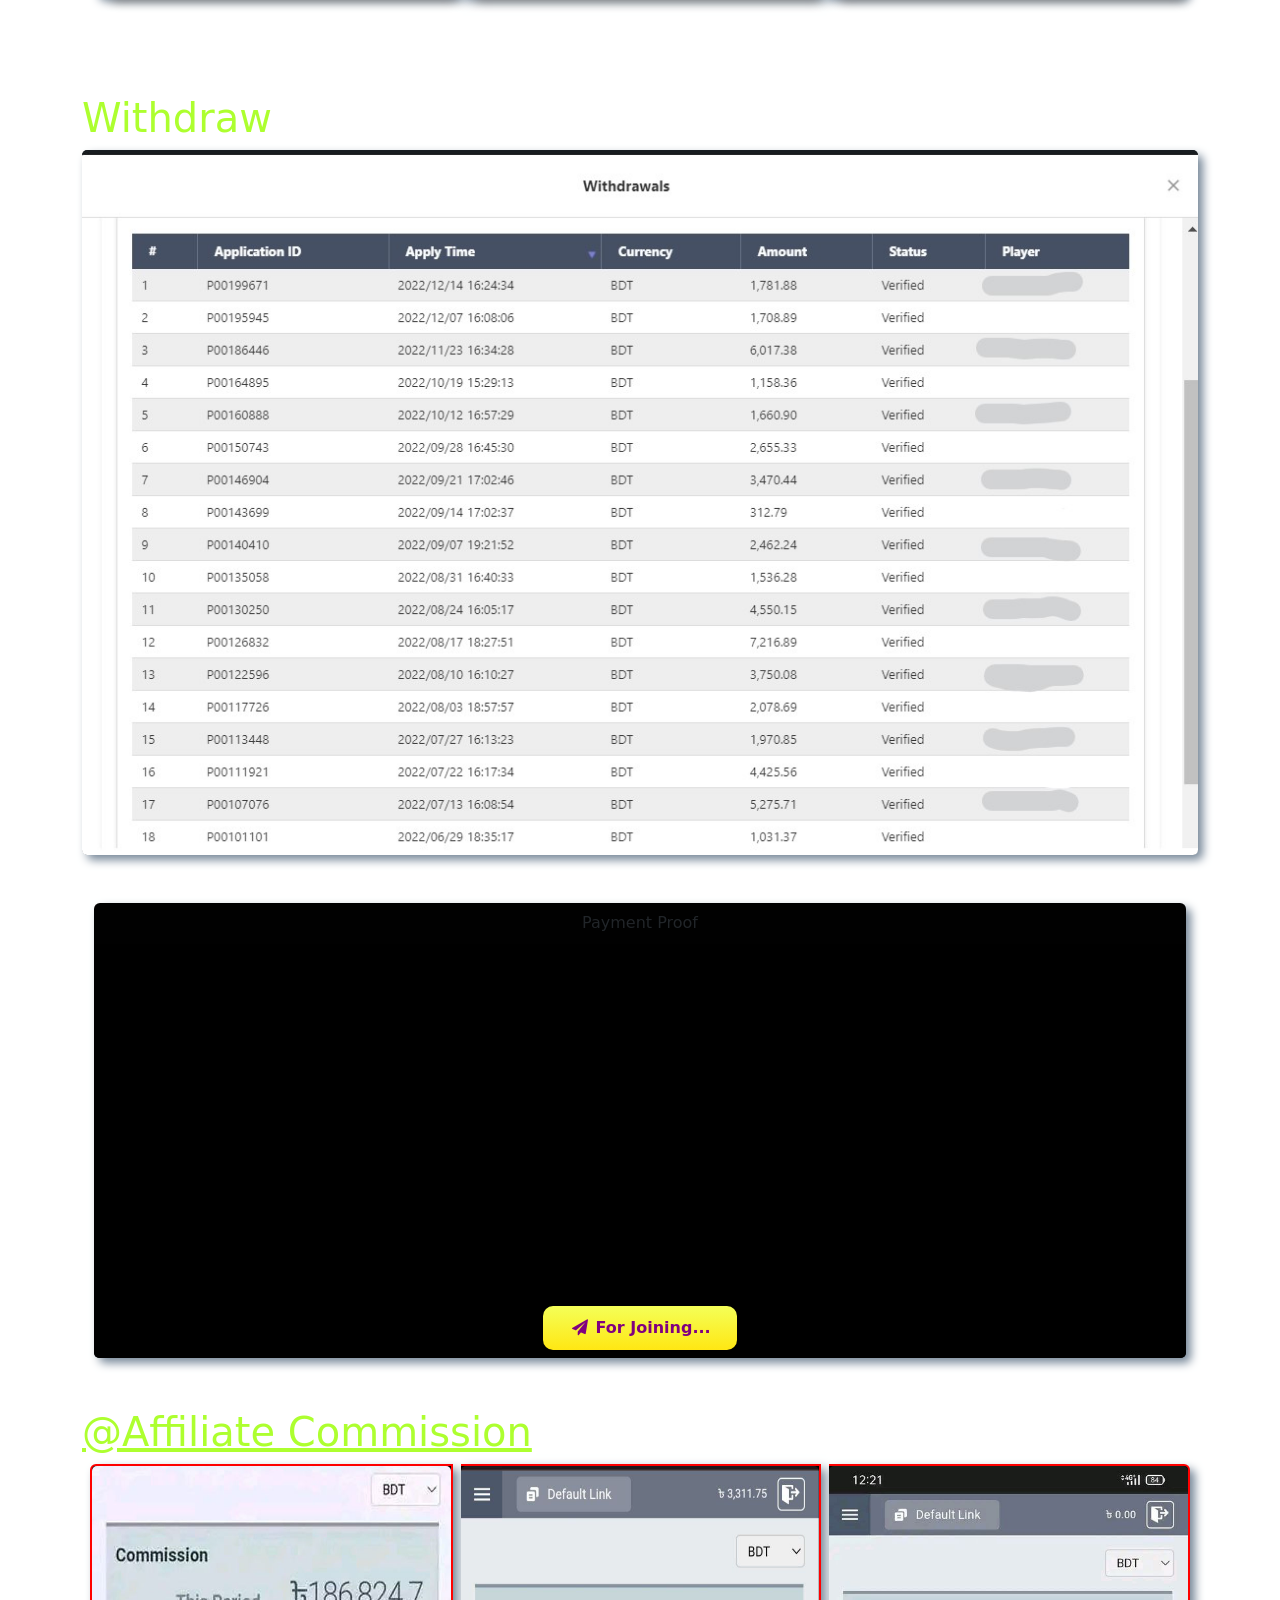
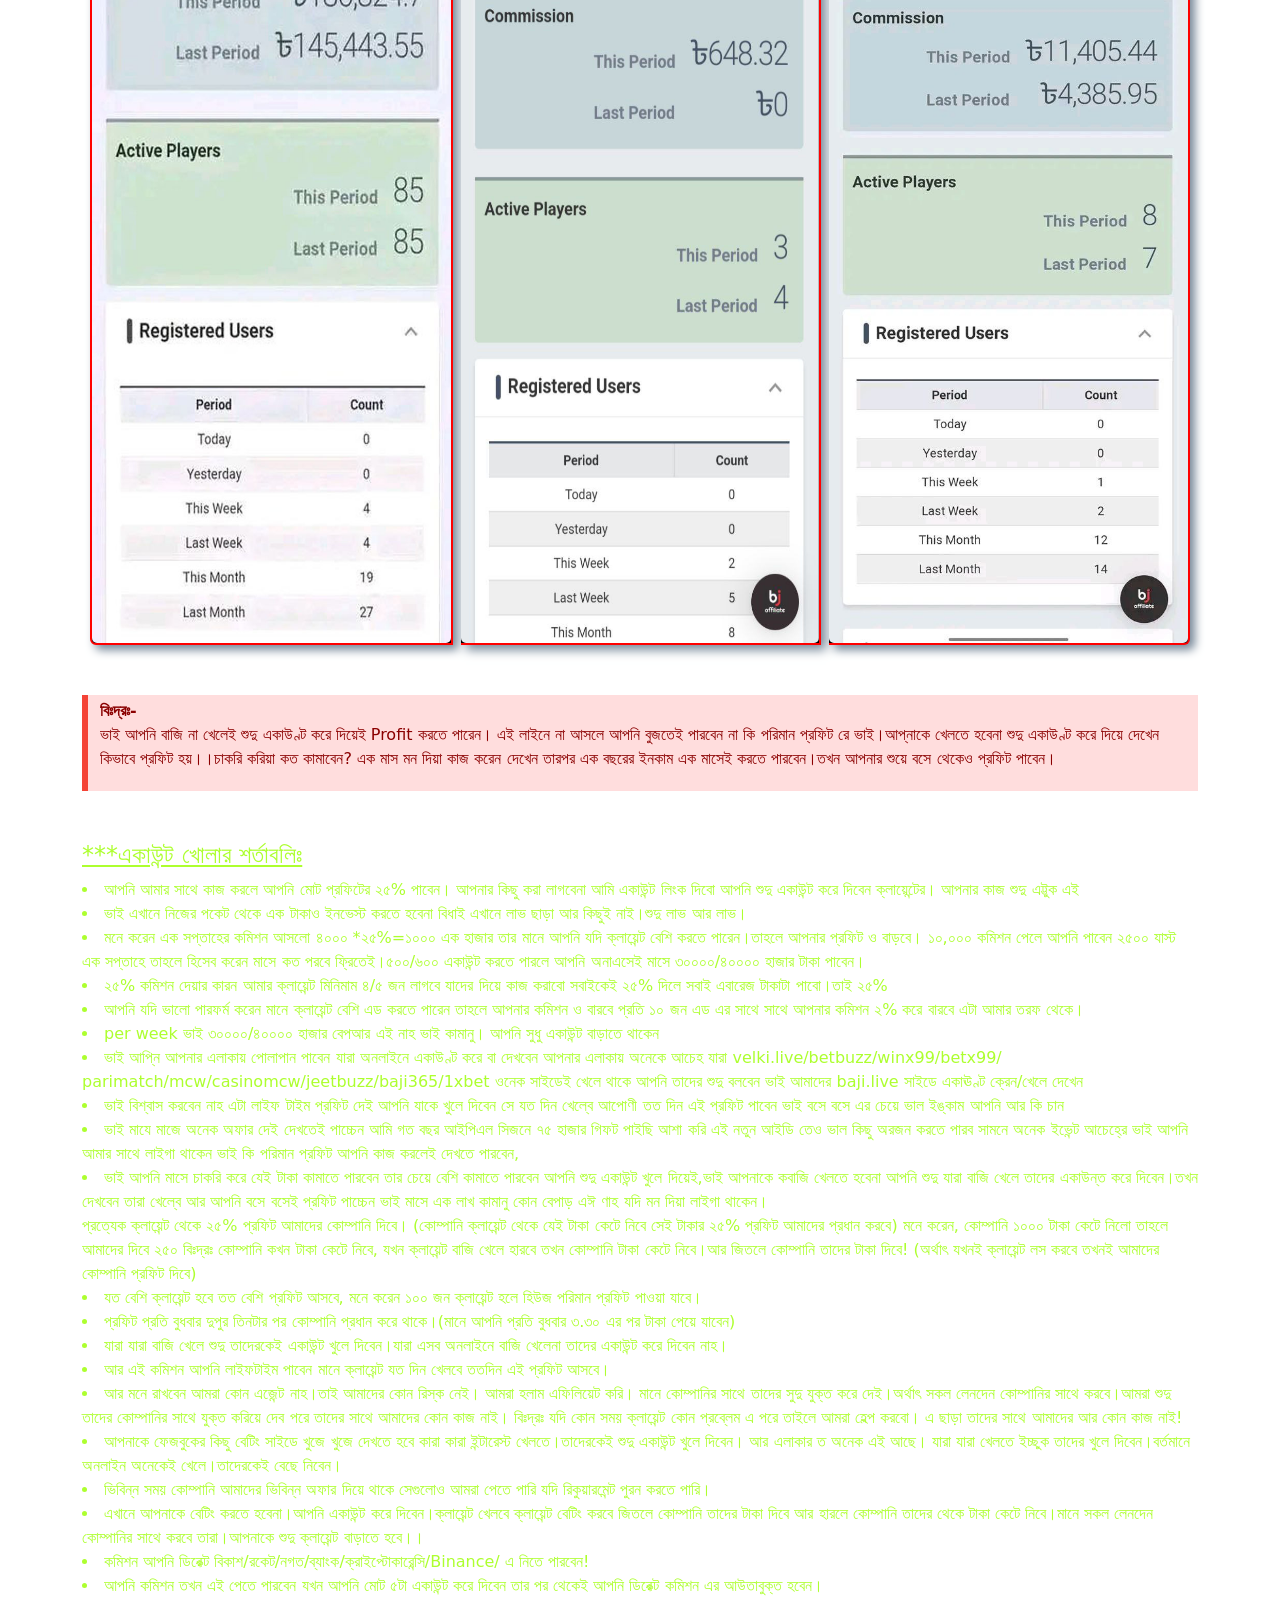
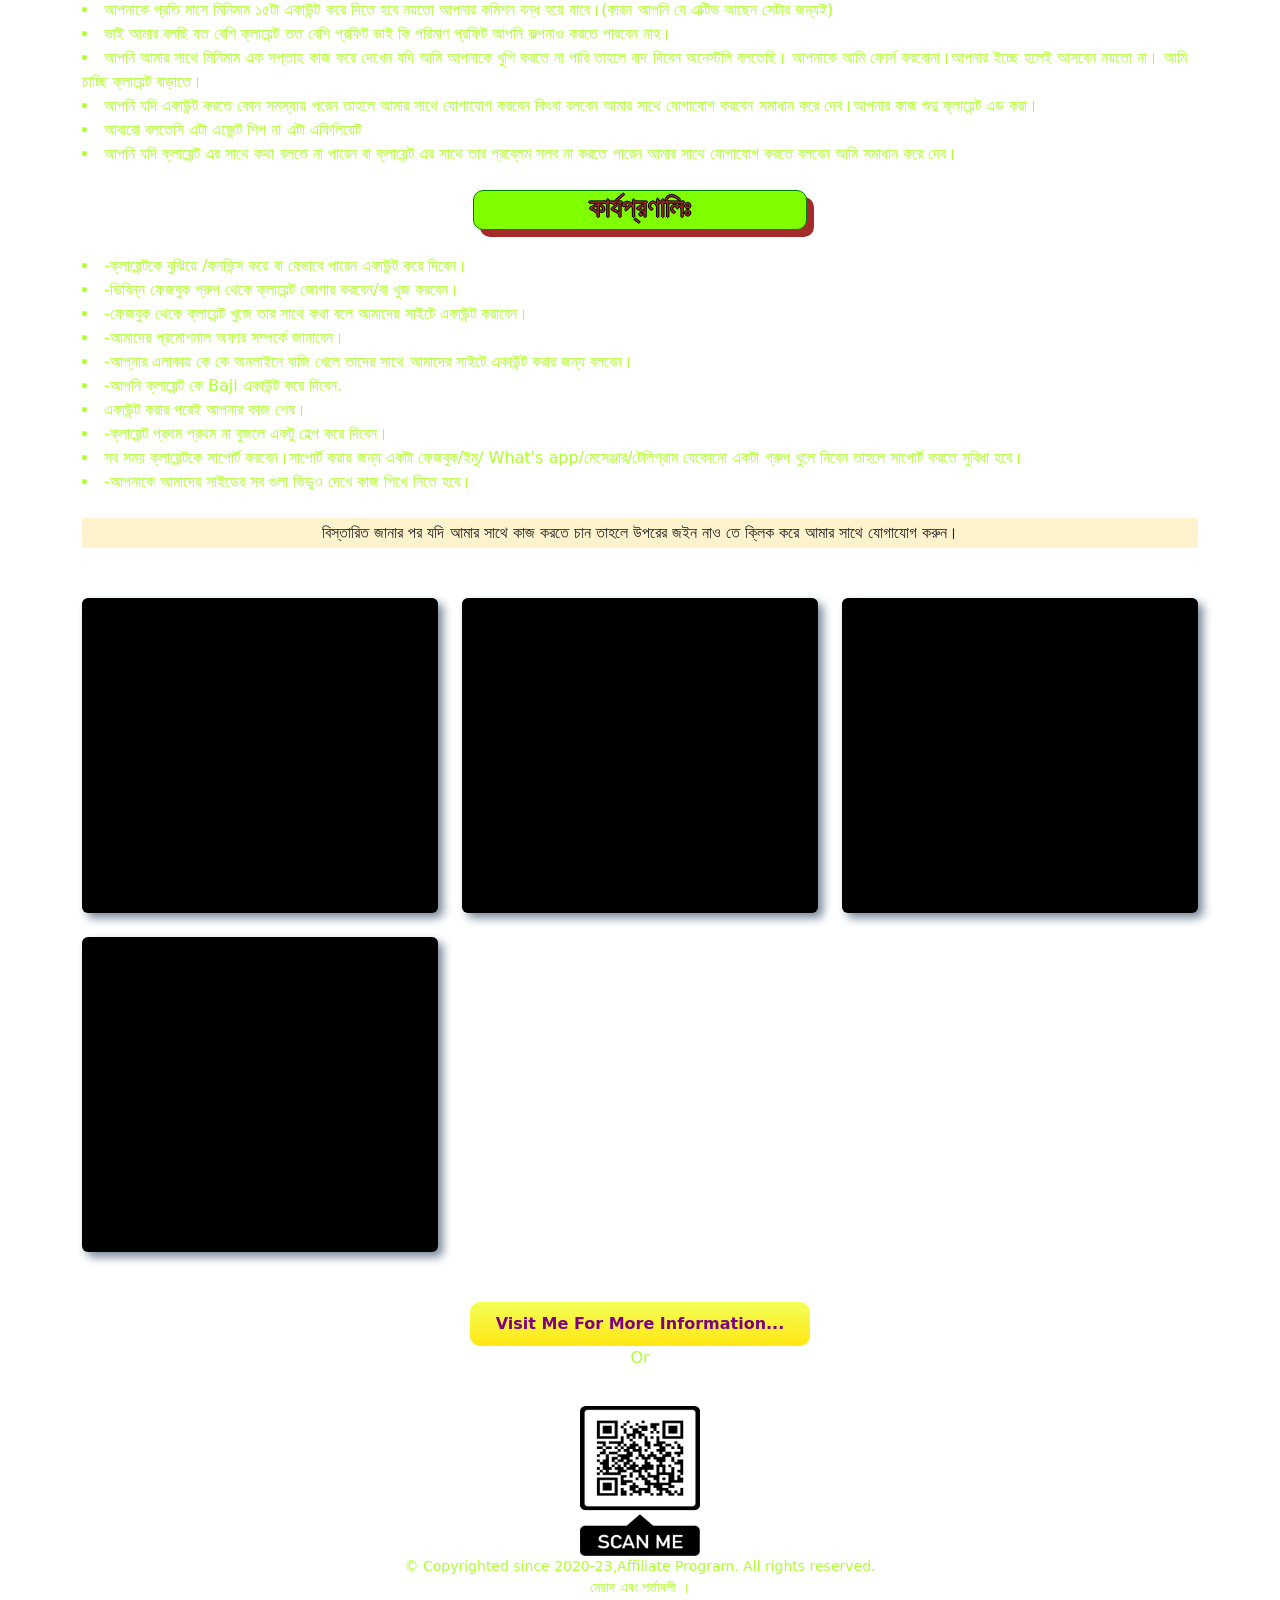
==== commit de9a37b0: "edit faile" ====
--- a/index.html
+++ b/index.html
@@ -179,13 +179,13 @@
   <h1> <u>@Affiliate Commission</u></h1>
   <div class="card-group">
     <div class="card pngr">
-      <img src="images/proof-1.jpg" class="card-img" alt="...">
+      <img src="images/pic1.jpg" class="card-img" alt="...">
     </div>
     <div class="card pngr">
-      <img src="images/Proof-2.jpg" class="card-img" alt="...">
+      <img src="images/pic2.jpg" class="card-img" alt="...">
     </div>
     <div class="card pngr">
-      <img src="images/proo-3.jpg" class="card-img" alt="...">
+      <img src="images/pic4.jpg" class="card-img" alt="...">
     </div>
   </div>
 </div>
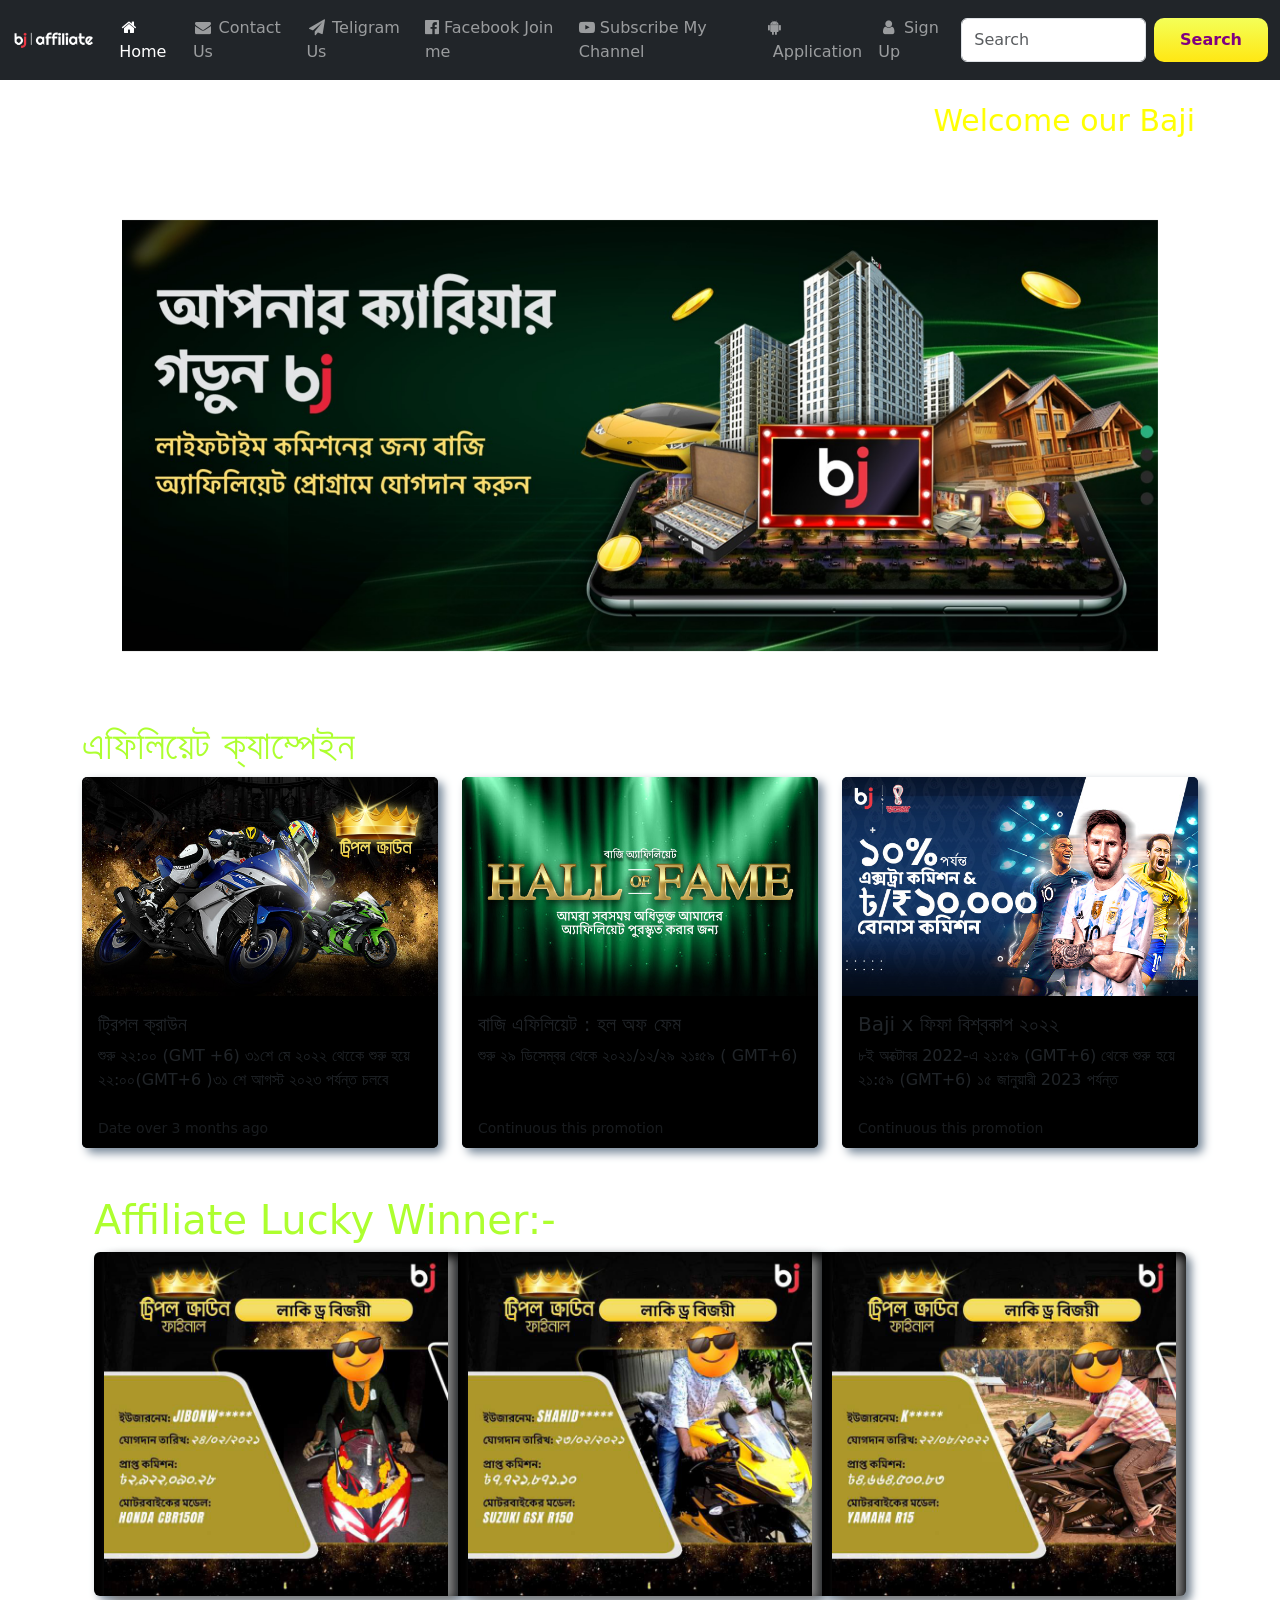
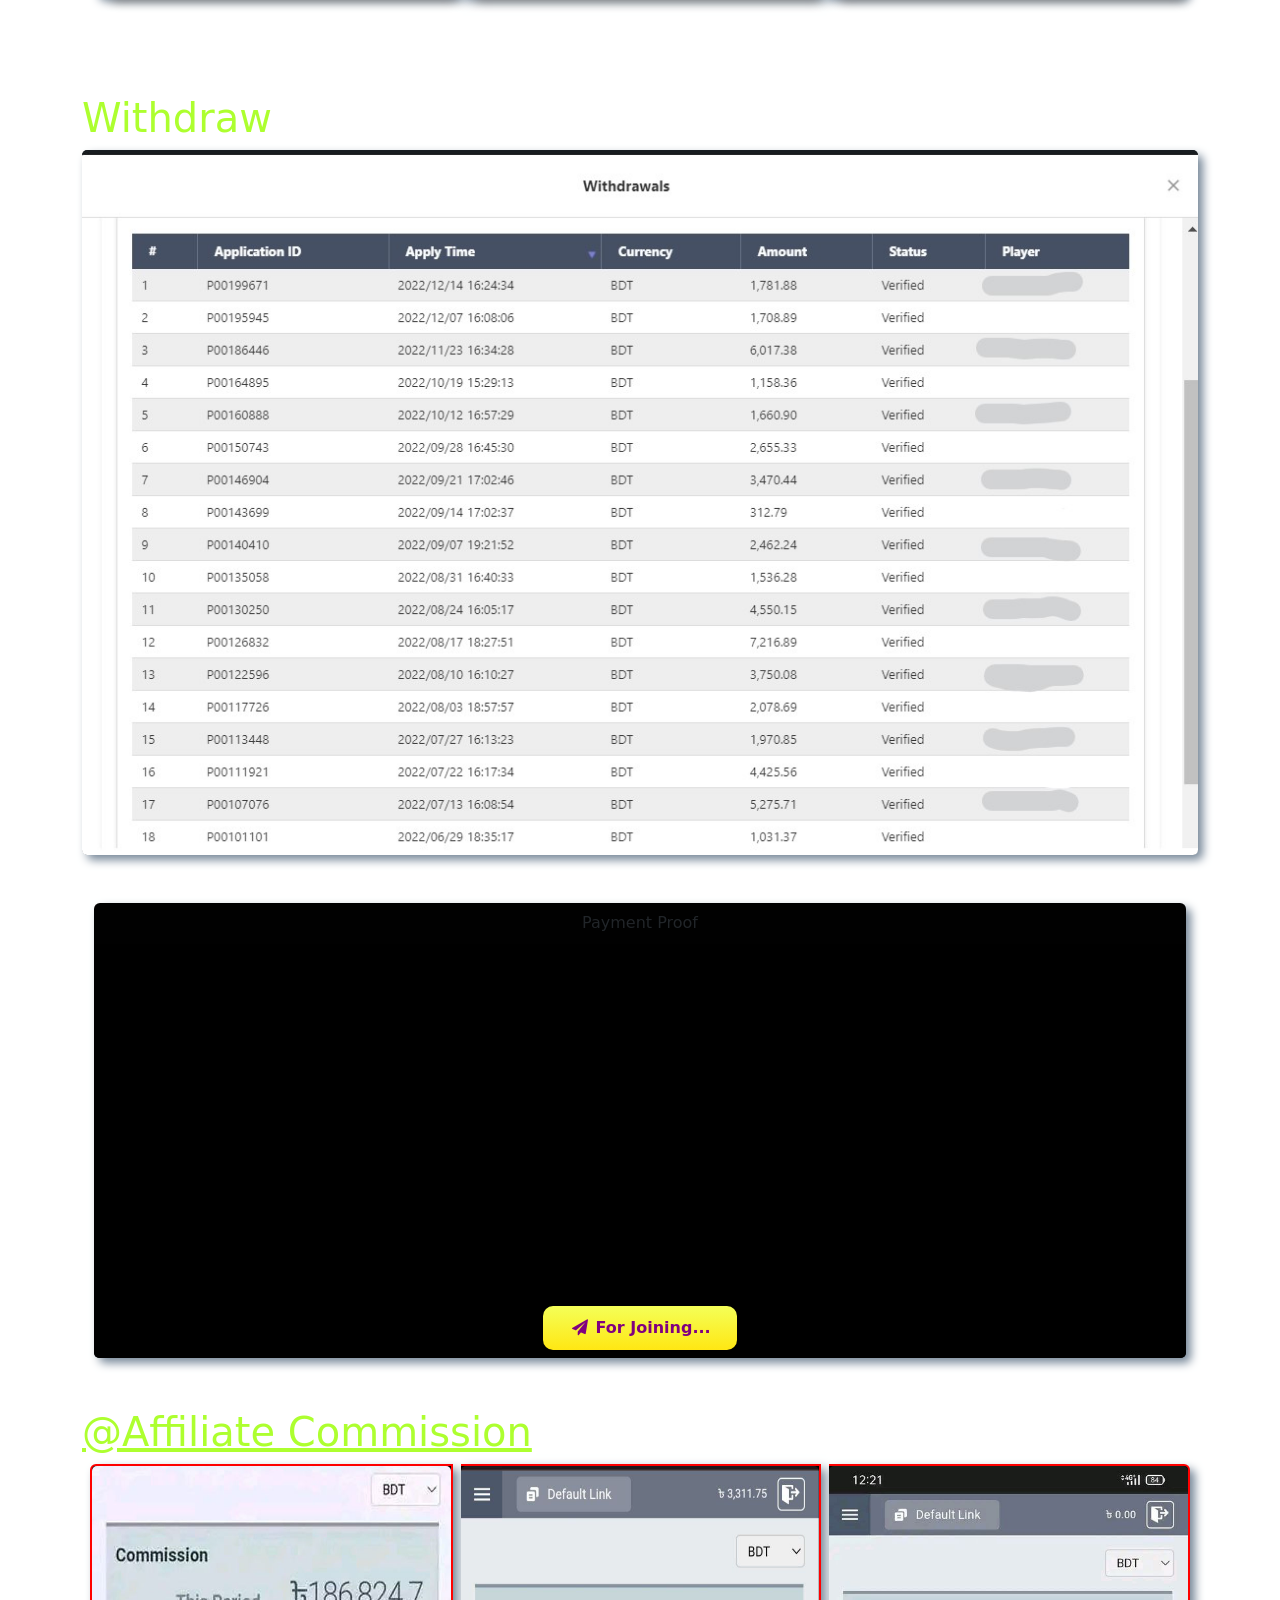
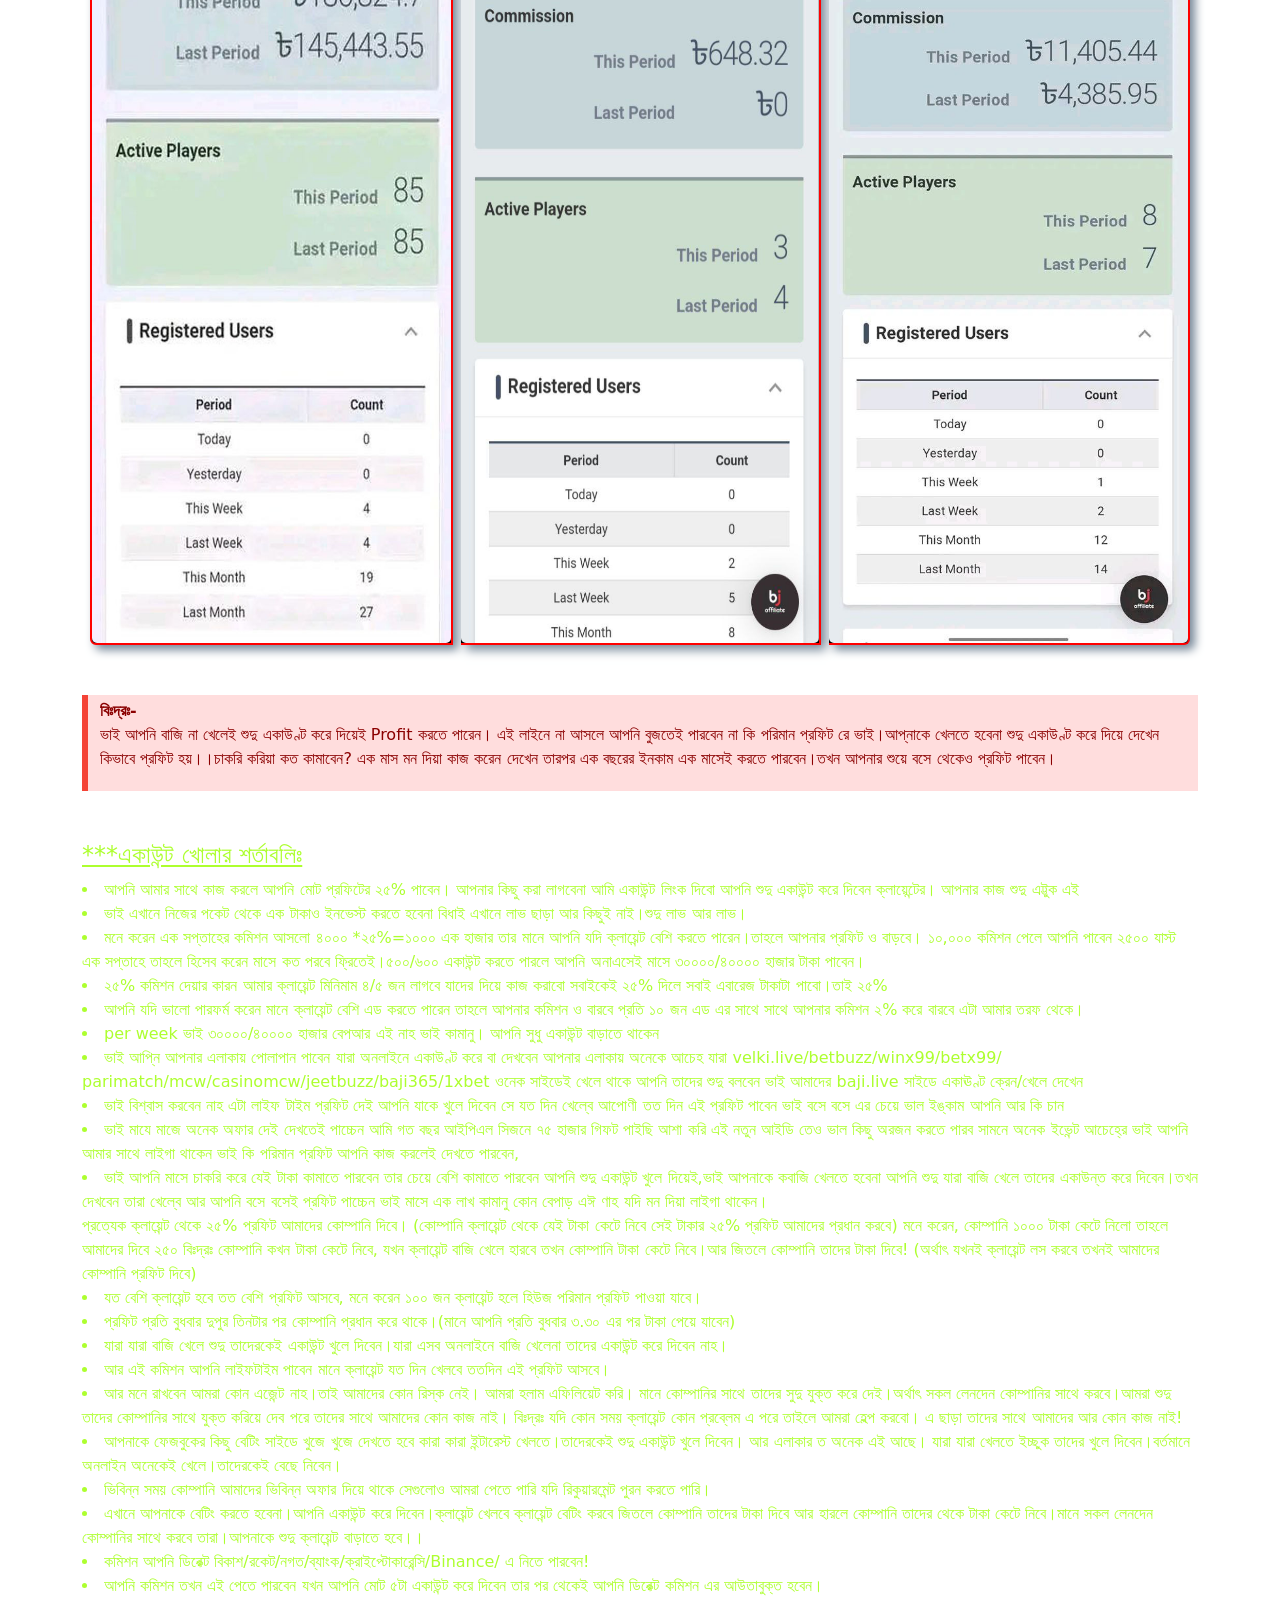
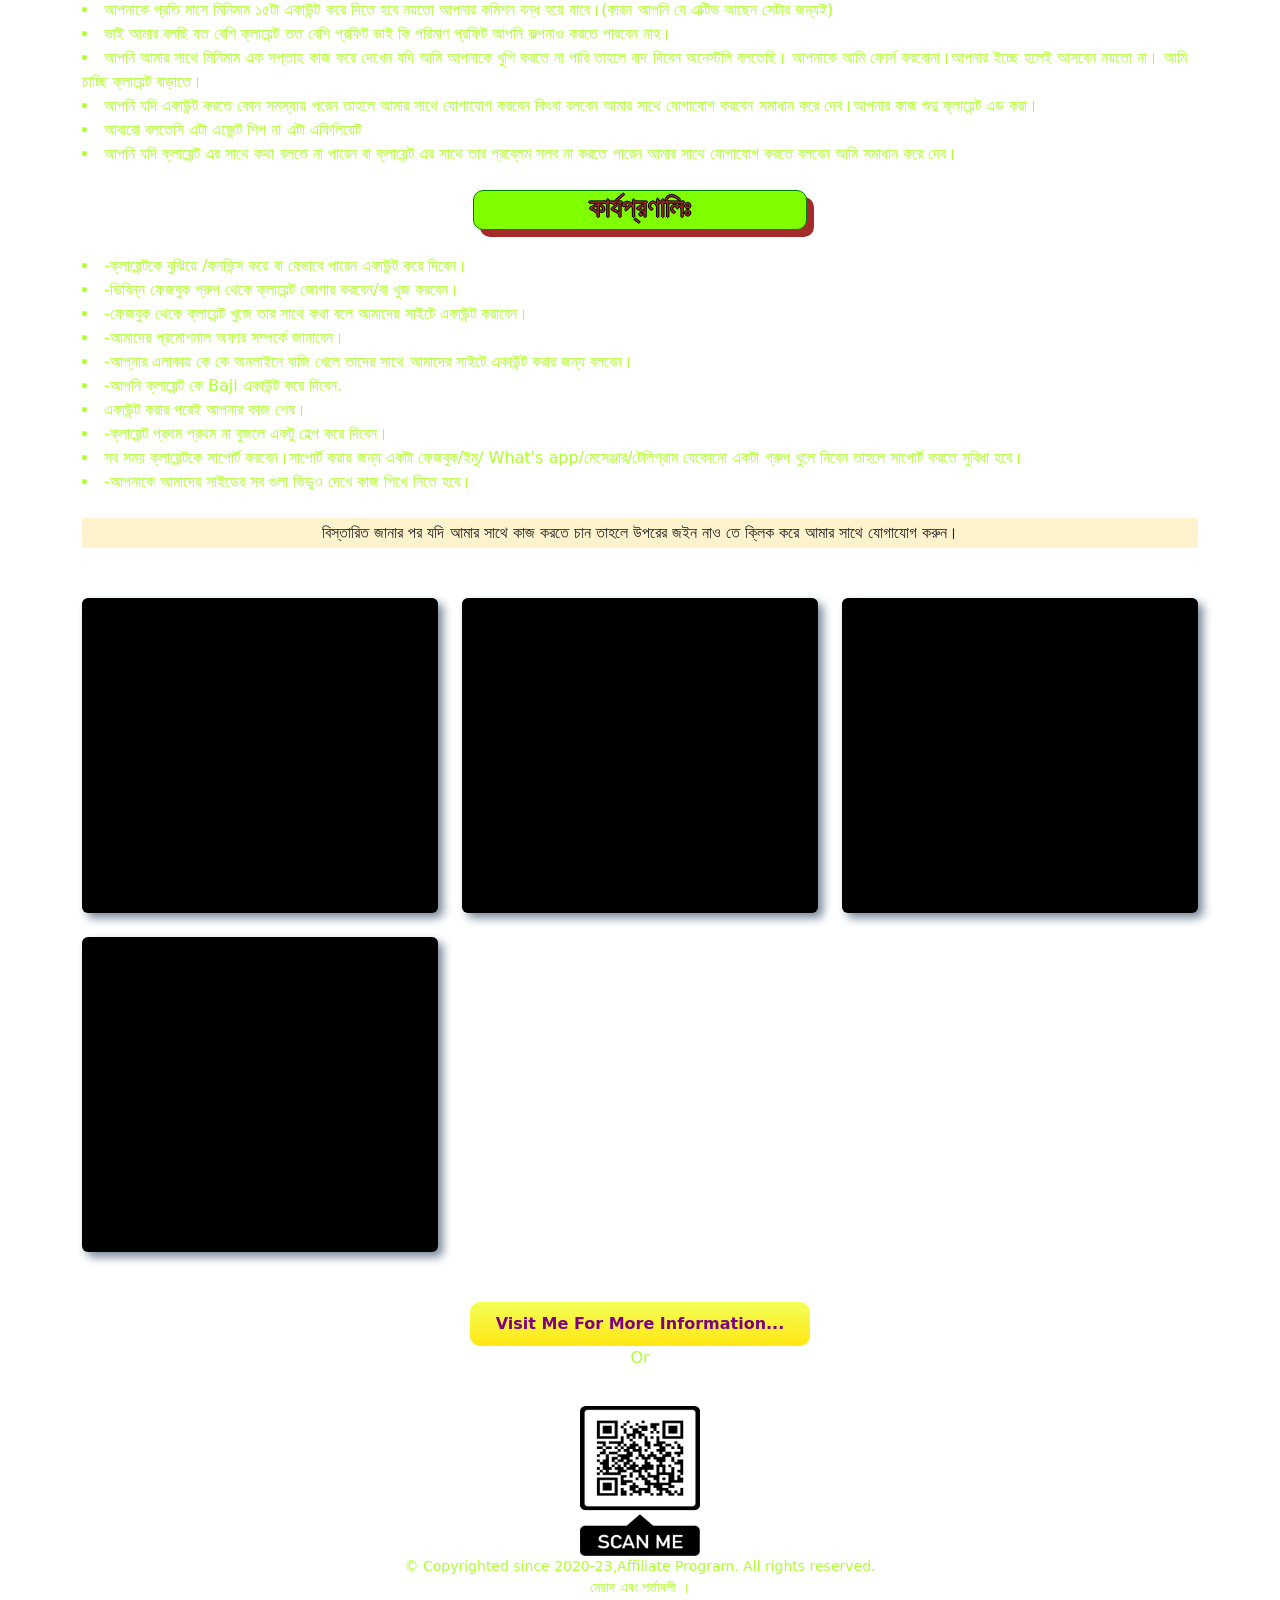
==== commit 17d1f6e1: "updateed" ====
--- a/index.html
+++ b/index.html
@@ -95,7 +95,7 @@
             <div class="card-body">
               <h5 class="card-title">ট্রিপল ক্রাউন </h5>
               <p class="card-text">
-                শুরু ২২:০০ (GMT +6) ৩১শে মে ২০২২ থেকেে শুরু হয়ে ২২:০০(GMT+6 )৩১ শে আগস্ট ২০২২ পর্যন্ত চলবে</p>
+                শুরু ২২:০০ (GMT +6) ৩১শে মে ২০২২ থেকেে শুরু হয়ে ২২:০০(GMT+6 )৩১ শে আগস্ট ২০২৩ পর্যন্ত চলবে</p>
             </div>
             <div class="card-footer">
               <small class="text-muted">Date over 3 months ago</small>
